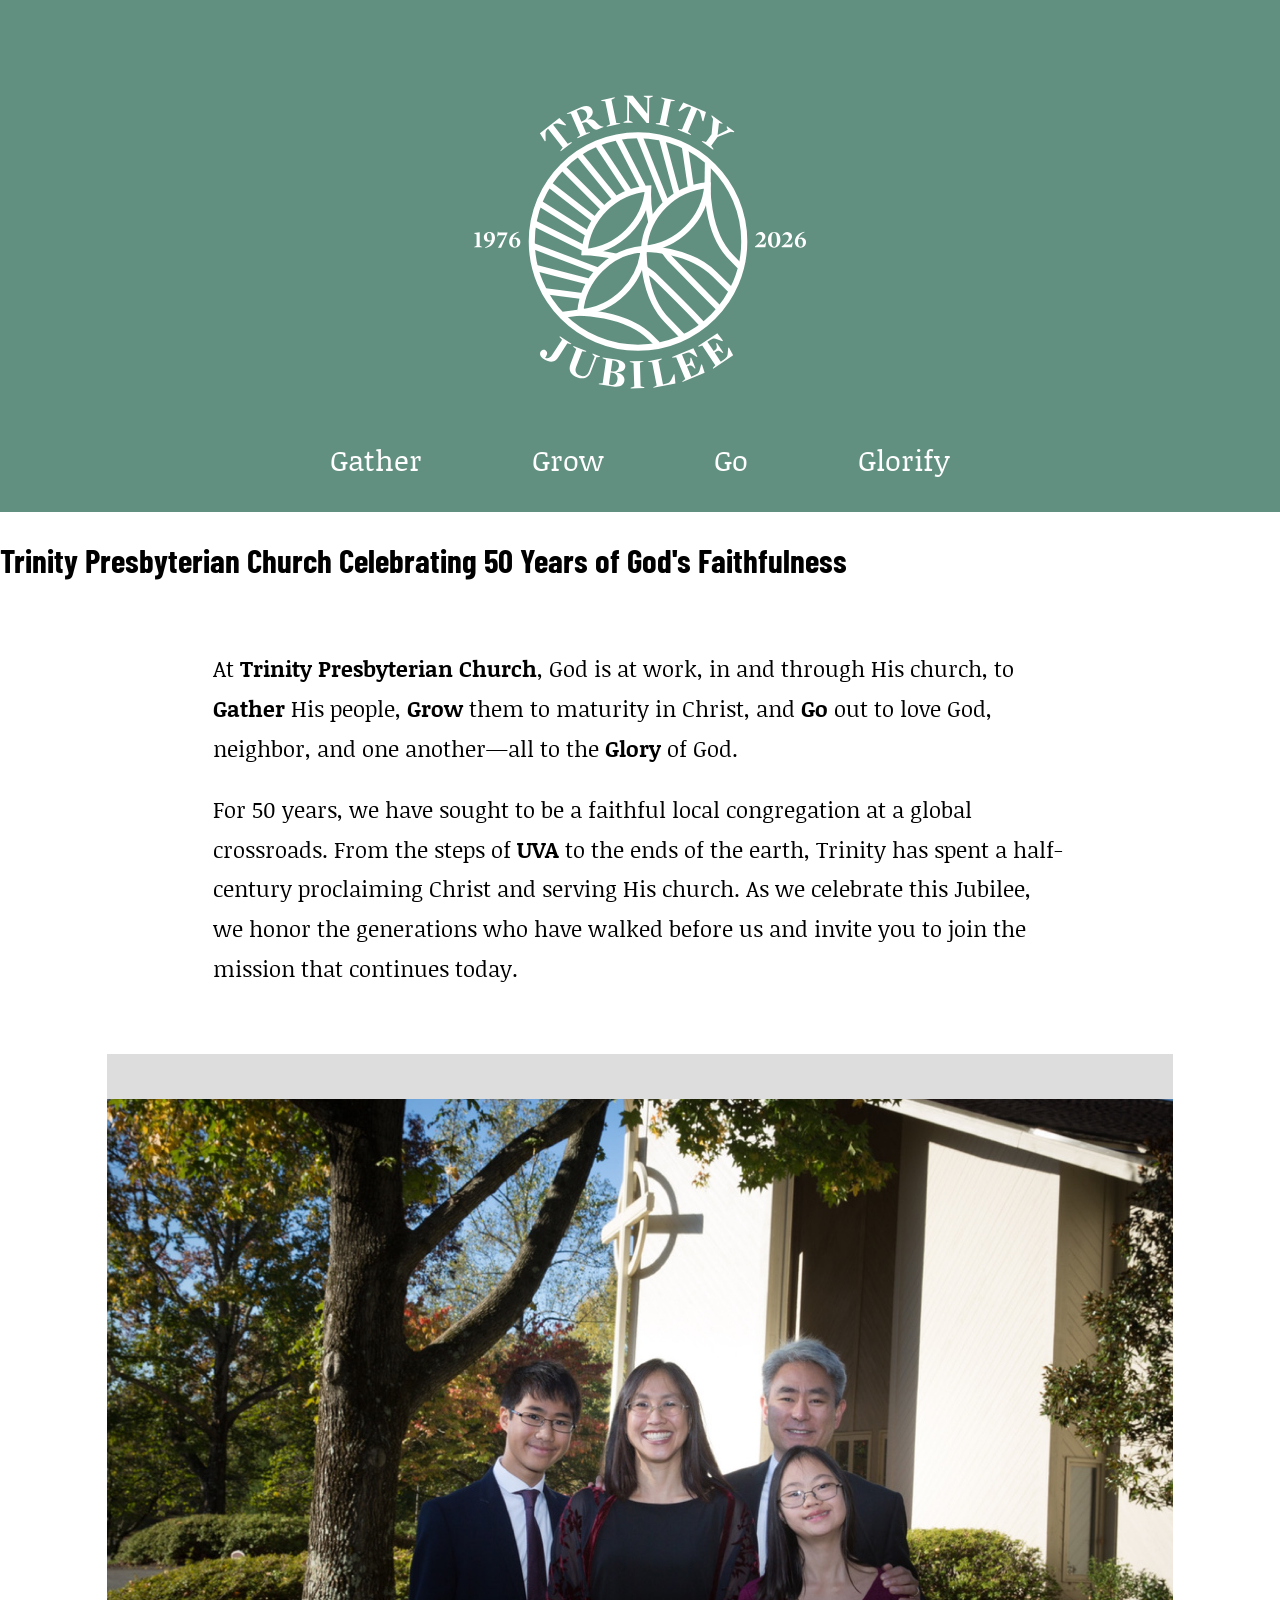
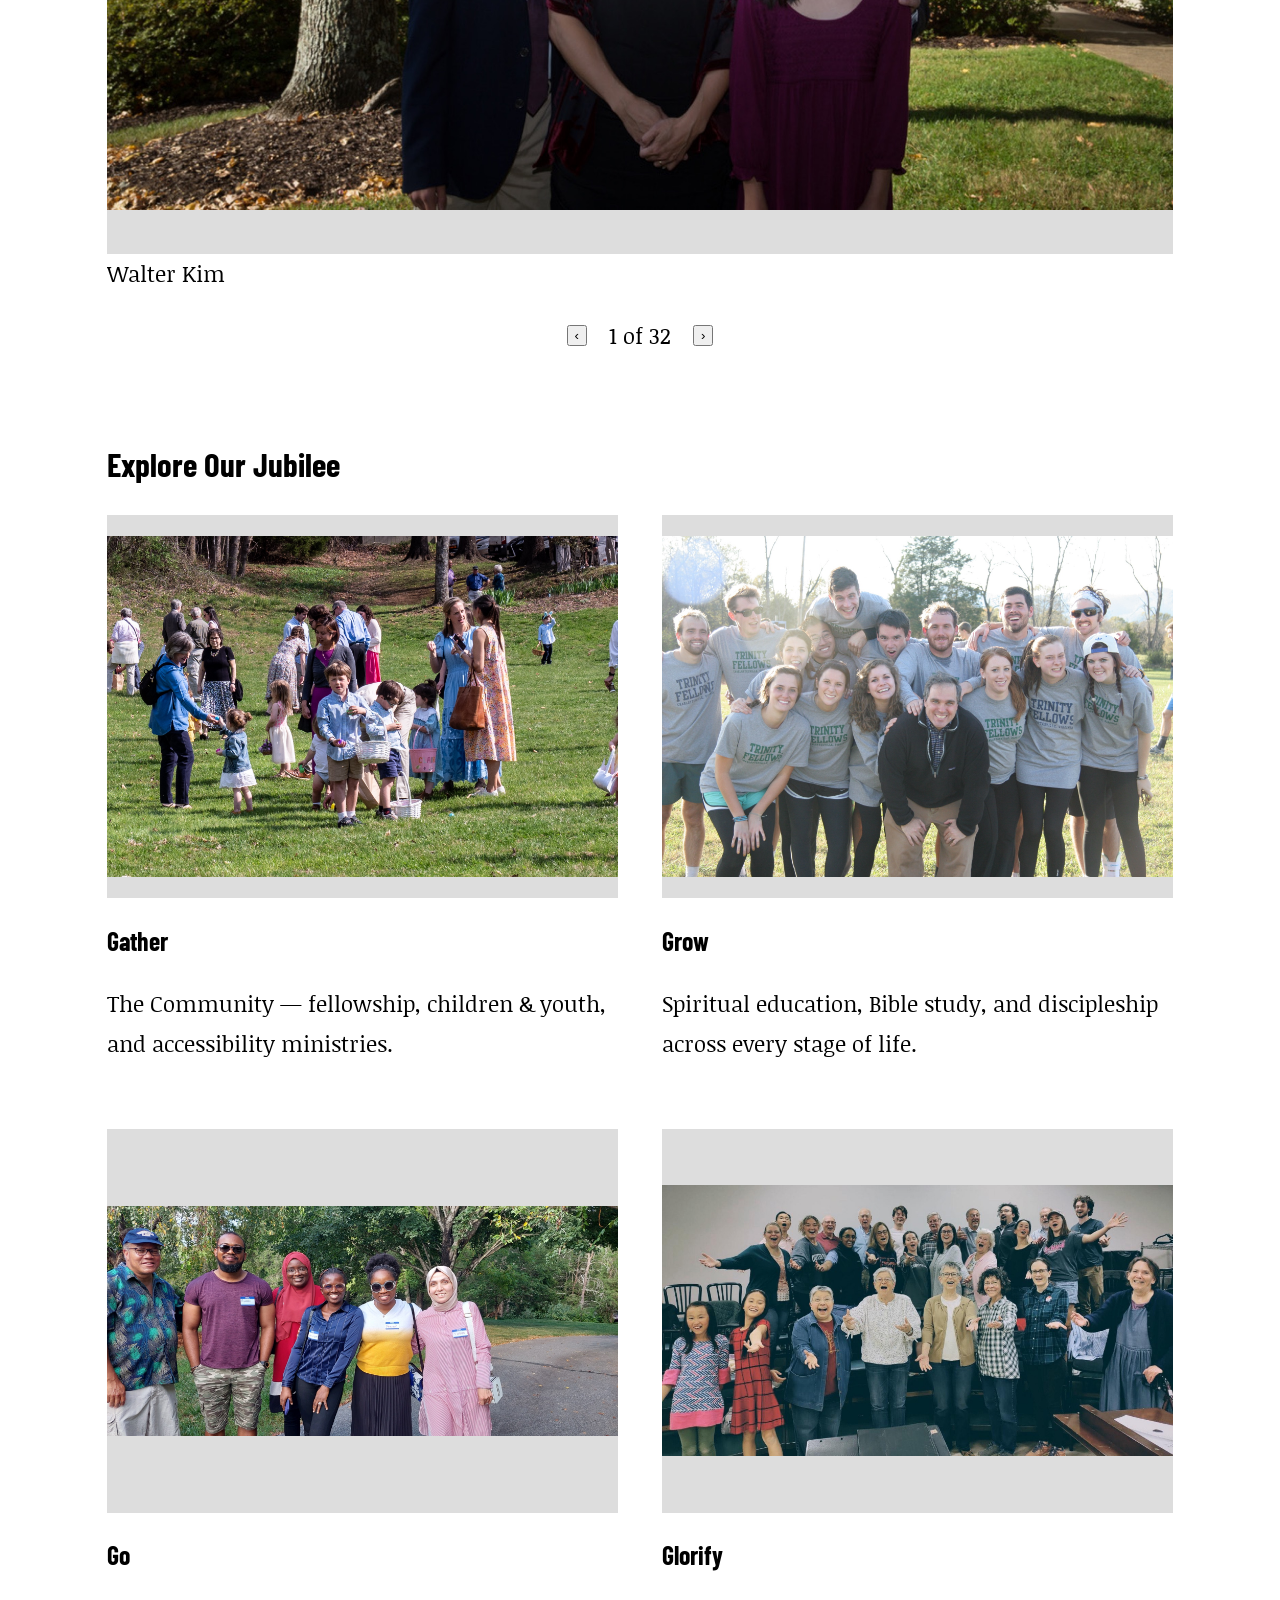
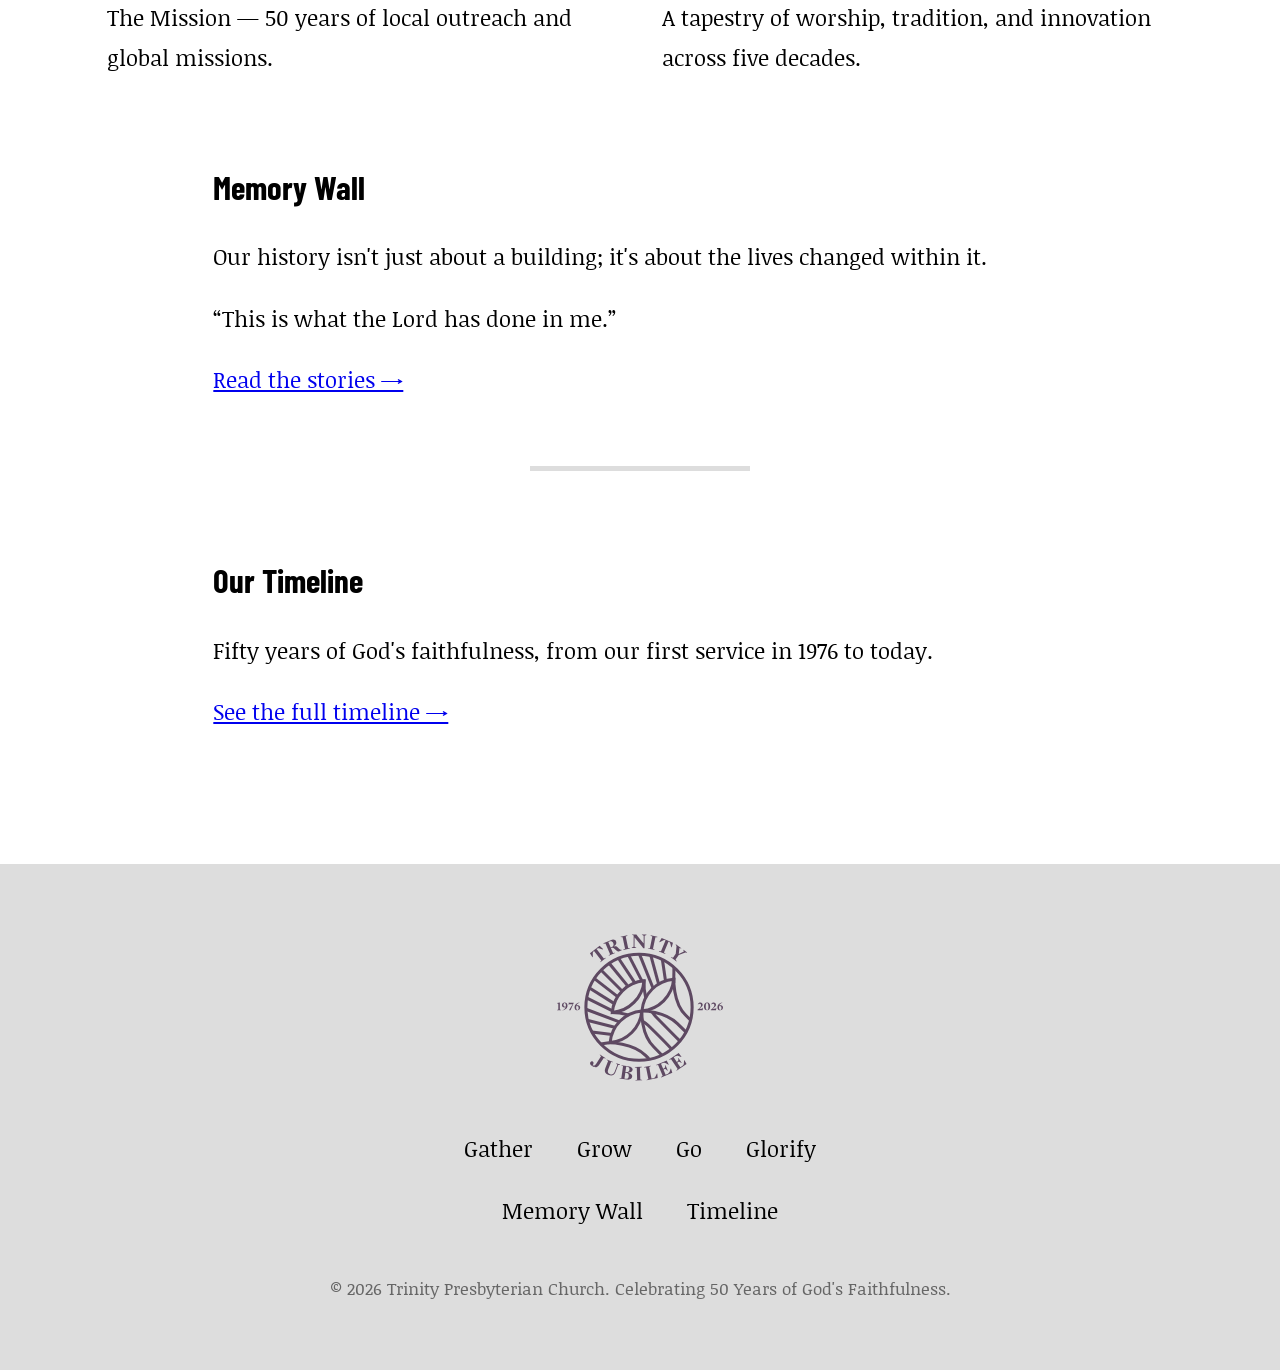
==== index.html @ a2387fac "First build and content" ====
<!doctype html>
<html lang="en">
  <head>
    <meta charset="UTF-8" />
    <meta name="viewport" content="width=device-width, initial-scale=1.0" />
    <title>
      Trinity Presbyterian Church — Celebrating 50 Years of God's Faithfulness
    </title>
    <meta
      name="description"
      content="Trinity Presbyterian Church is celebrating 50 years of God's faithfulness — a Jubilee retrospective on Gathering, Growing, Going, and Glorifying."
    />
    <link rel="preconnect" href="https://fonts.googleapis.com" />
    <link rel="preconnect" href="https://fonts.gstatic.com" crossorigin />
    <link
      href="https://fonts.googleapis.com/css2?family=Barlow+Condensed:wght@400;700&family=Noticia+Text:ital,wght@0,400;0,700;1,400;1,700&display=swap"
      rel="stylesheet"
    />
    <link rel="stylesheet" href="assets/css/styles.css" />
  </head>
  <body class="page-home">
    <header class="site-header">
      <a
        href="index.html"
        class="site-logo"
        aria-label="Trinity Presbyterian Church — Home"
      >
        <img
          class="site-logo-img"
          src="assets/images/logo/jubilee-lockup-white-on-sage.svg"
          alt="Trinity Presbyterian Church — Jubilee, 1976–2026"
        />
      </a>
    </header>

    <nav class="site-nav" aria-label="Primary">
      <ul id="primary-nav-list" class="nav-list">
        <li><a href="gather.html">Gather</a></li>
        <li><a href="grow.html">Grow</a></li>
        <li><a href="go.html">Go</a></li>
        <li><a href="glorify.html">Glorify</a></li>
      </ul>
    </nav>

    <main>
      <section class="hero">
        <h1>
          Trinity Presbyterian Church
          <span class="hero-subtitle"
            >Celebrating 50 Years of God's Faithfulness</span
          >
        </h1>
      </section>

      <section class="mission text-section" aria-labelledby="mission-heading">
        <h2 id="mission-heading" class="sr-only">Our Mission</h2>
        <p>
          At <strong>Trinity Presbyterian Church</strong>, God is at work, in
          and through His church, to <strong>Gather</strong> His people,
          <strong>Grow</strong> them to maturity in Christ, and
          <strong>Go</strong> out to love God, neighbor, and one
          another&mdash;all to the <strong>Glory</strong> of God.
        </p>
        <p>
          For 50 years, we have sought to be a faithful local congregation at a
          global crossroads. From the steps of <strong>UVA</strong> to the ends
          of the earth, Trinity has spent a half-century proclaiming Christ and
          serving His church. As we celebrate this Jubilee, we honor the
          generations who have walked before us and invite you to join the
          mission that continues today.
        </p>
      </section>

      <section class="photo-gallery" aria-labelledby="gallery-heading">
        <h2 id="gallery-heading" class="sr-only">Photo Gallery</h2>
        <ul>
          <li class="photo-gallery-item">
            <figure>
              <div class="photo-frame">
                <img
                  src="assets/images/home/gallery/walter-kim.jpg"
                  alt="Walter Kim"
                  loading="lazy"
                />
              </div>
              <figcaption>Walter Kim</figcaption>
            </figure>
          </li>
          <li class="photo-gallery-item">
            <figure>
              <div class="photo-frame">
                <img
                  src="assets/images/home/gallery/gallery-01.jpg"
                  alt="Trinity Presbyterian Church congregation"
                  loading="lazy"
                />
              </div>
              <figcaption>Trinity Presbyterian Church congregation</figcaption>
            </figure>
          </li>
          <li class="photo-gallery-item">
            <figure>
              <div class="photo-frame">
                <img
                  src="assets/images/home/gallery/gallery-02.jpg"
                  alt="Trinity Presbyterian Church congregation"
                  loading="lazy"
                />
              </div>
              <figcaption>Trinity Presbyterian Church congregation</figcaption>
            </figure>
          </li>
          <li class="photo-gallery-item">
            <figure>
              <div class="photo-frame">
                <img
                  src="assets/images/home/gallery/gallery-03.jpg"
                  alt="Trinity Presbyterian Church congregation"
                  loading="lazy"
                />
              </div>
              <figcaption>Trinity Presbyterian Church congregation</figcaption>
            </figure>
          </li>
          <li class="photo-gallery-item">
            <figure>
              <div class="photo-frame">
                <img
                  src="assets/images/home/gallery/gallery-04.jpg"
                  alt="Trinity Presbyterian Church congregation"
                  loading="lazy"
                />
              </div>
              <figcaption>Trinity Presbyterian Church congregation</figcaption>
            </figure>
          </li>
          <li class="photo-gallery-item">
            <figure>
              <div class="photo-frame">
                <img
                  src="assets/images/home/gallery/john-and-kathy-hall.jpg"
                  alt="John and Kathy Hall"
                  loading="lazy"
                />
              </div>
              <figcaption>John and Kathy Hall</figcaption>
            </figure>
          </li>
          <li class="photo-gallery-item">
            <figure>
              <div class="photo-frame">
                <img
                  src="assets/images/home/gallery/john-hall.jpg"
                  alt="John Hall"
                  loading="lazy"
                />
              </div>
              <figcaption>John Hall</figcaption>
            </figure>
          </li>
          <li class="photo-gallery-item">
            <figure>
              <div class="photo-frame">
                <img
                  src="assets/images/home/gallery/gallery-05.jpg"
                  alt="Trinity Presbyterian Church congregation"
                  loading="lazy"
                />
              </div>
              <figcaption>Trinity Presbyterian Church congregation</figcaption>
            </figure>
          </li>
          <li class="photo-gallery-item">
            <figure>
              <div class="photo-frame">
                <img
                  src="assets/images/home/gallery/gallery-06.jpg"
                  alt="Trinity Presbyterian Church congregation"
                  loading="lazy"
                />
              </div>
              <figcaption>Trinity Presbyterian Church congregation</figcaption>
            </figure>
          </li>
          <li class="photo-gallery-item">
            <figure>
              <div class="photo-frame">
                <img
                  src="assets/images/home/gallery/chris-and-christen.jpg"
                  alt="Chris and Christen Colquitt"
                  loading="lazy"
                />
              </div>
              <figcaption>Chris and Christen Colquitt</figcaption>
            </figure>
          </li>
          <li class="photo-gallery-item">
            <figure>
              <div class="photo-frame">
                <img
                  src="assets/images/home/gallery/gallery-07.jpg"
                  alt="Trinity Presbyterian Church congregation"
                  loading="lazy"
                />
              </div>
              <figcaption>Trinity Presbyterian Church congregation</figcaption>
            </figure>
          </li>
          <li class="photo-gallery-item">
            <figure>
              <div class="photo-frame">
                <img
                  src="assets/images/home/gallery/gallery-08.jpg"
                  alt="Trinity Presbyterian Church congregation"
                  loading="lazy"
                />
              </div>
              <figcaption>Trinity Presbyterian Church congregation</figcaption>
            </figure>
          </li>
          <li class="photo-gallery-item">
            <figure>
              <div class="photo-frame">
                <img
                  src="assets/images/home/gallery/easter-sunday-2014.jpg"
                  alt="Easter Sunday, 2014"
                  loading="lazy"
                />
              </div>
              <figcaption>Easter Sunday, 2014</figcaption>
            </figure>
          </li>
          <li class="photo-gallery-item">
            <figure>
              <div class="photo-frame">
                <img
                  src="assets/images/home/gallery/gallery-09.jpg"
                  alt="Trinity Presbyterian Church congregation"
                  loading="lazy"
                />
              </div>
              <figcaption>Trinity Presbyterian Church congregation</figcaption>
            </figure>
          </li>
          <li class="photo-gallery-item">
            <figure>
              <div class="photo-frame">
                <img
                  src="assets/images/home/gallery/gallery-10.jpg"
                  alt="Trinity Presbyterian Church congregation"
                  loading="lazy"
                />
              </div>
              <figcaption>Trinity Presbyterian Church congregation</figcaption>
            </figure>
          </li>
          <li class="photo-gallery-item">
            <figure>
              <div class="photo-frame">
                <img
                  src="assets/images/home/gallery/gallery-11.jpg"
                  alt="Trinity Presbyterian Church congregation"
                  loading="lazy"
                />
              </div>
              <figcaption>Trinity Presbyterian Church congregation</figcaption>
            </figure>
          </li>
          <li class="photo-gallery-item">
            <figure>
              <div class="photo-frame">
                <img
                  src="assets/images/home/gallery/gallery-12.jpg"
                  alt="Trinity Presbyterian Church congregation"
                  loading="lazy"
                />
              </div>
              <figcaption>Trinity Presbyterian Church congregation</figcaption>
            </figure>
          </li>
          <li class="photo-gallery-item">
            <figure>
              <div class="photo-frame">
                <img
                  src="assets/images/home/gallery/gallery-13.jpg"
                  alt="Trinity Presbyterian Church congregation"
                  loading="lazy"
                />
              </div>
              <figcaption>Trinity Presbyterian Church congregation</figcaption>
            </figure>
          </li>
          <li class="photo-gallery-item">
            <figure>
              <div class="photo-frame">
                <img
                  src="assets/images/home/gallery/gallery-14.jpg"
                  alt="Trinity Presbyterian Church congregation"
                  loading="lazy"
                />
              </div>
              <figcaption>Trinity Presbyterian Church congregation</figcaption>
            </figure>
          </li>
          <li class="photo-gallery-item">
            <figure>
              <div class="photo-frame">
                <img
                  src="assets/images/home/gallery/evening-worship-2024.jpg"
                  alt="Evening worship, January 2024"
                  loading="lazy"
                />
              </div>
              <figcaption>Evening worship, January 2024</figcaption>
            </figure>
          </li>
          <li class="photo-gallery-item">
            <figure>
              <div class="photo-frame">
                <img
                  src="assets/images/home/gallery/gallery-15.jpg"
                  alt="Trinity Presbyterian Church congregation"
                  loading="lazy"
                />
              </div>
              <figcaption>Trinity Presbyterian Church congregation</figcaption>
            </figure>
          </li>
          <li class="photo-gallery-item">
            <figure>
              <div class="photo-frame">
                <img
                  src="assets/images/home/gallery/gallery-16.jpg"
                  alt="Trinity Presbyterian Church congregation"
                  loading="lazy"
                />
              </div>
              <figcaption>Trinity Presbyterian Church congregation</figcaption>
            </figure>
          </li>
          <li class="photo-gallery-item">
            <figure>
              <div class="photo-frame">
                <img
                  src="assets/images/home/gallery/gallery-17.jpg"
                  alt="Trinity Presbyterian Church congregation"
                  loading="lazy"
                />
              </div>
              <figcaption>Trinity Presbyterian Church congregation</figcaption>
            </figure>
          </li>
          <li class="photo-gallery-item">
            <figure>
              <div class="photo-frame">
                <img
                  src="assets/images/home/gallery/gallery-18.jpg"
                  alt="Trinity Presbyterian Church congregation"
                  loading="lazy"
                />
              </div>
              <figcaption>Trinity Presbyterian Church congregation</figcaption>
            </figure>
          </li>
          <li class="photo-gallery-item">
            <figure>
              <div class="photo-frame">
                <img
                  src="assets/images/home/gallery/gallery-19.jpg"
                  alt="Trinity Presbyterian Church congregation"
                  loading="lazy"
                />
              </div>
              <figcaption>Trinity Presbyterian Church congregation</figcaption>
            </figure>
          </li>
          <li class="photo-gallery-item">
            <figure>
              <div class="photo-frame">
                <img
                  src="assets/images/home/gallery/archive-scan-09.jpg"
                  alt="An archival photo from Trinity's history"
                  loading="lazy"
                />
              </div>
              <figcaption>An archival photo from Trinity's history</figcaption>
            </figure>
          </li>
          <li class="photo-gallery-item">
            <figure>
              <div class="photo-frame">
                <img
                  src="assets/images/home/gallery/tpc-homecoming-06.jpg"
                  alt="TPC Homecoming"
                  loading="lazy"
                />
              </div>
              <figcaption>TPC Homecoming</figcaption>
            </figure>
          </li>
          <li class="photo-gallery-item">
            <figure>
              <div class="photo-frame">
                <img
                  src="assets/images/home/gallery/tpc-homecoming-05.jpg"
                  alt="TPC Homecoming"
                  loading="lazy"
                />
              </div>
              <figcaption>TPC Homecoming</figcaption>
            </figure>
          </li>
          <li class="photo-gallery-item">
            <figure>
              <div class="photo-frame">
                <img
                  src="assets/images/home/gallery/tpc-homecoming-02.jpg"
                  alt="TPC Homecoming"
                  loading="lazy"
                />
              </div>
              <figcaption>TPC Homecoming</figcaption>
            </figure>
          </li>
          <li class="photo-gallery-item">
            <figure>
              <div class="photo-frame">
                <img
                  src="assets/images/home/gallery/tpc-homecoming-03.jpg"
                  alt="TPC Homecoming"
                  loading="lazy"
                />
              </div>
              <figcaption>TPC Homecoming</figcaption>
            </figure>
          </li>
          <li class="photo-gallery-item">
            <figure>
              <div class="photo-frame">
                <img
                  src="assets/images/home/gallery/tpc-homecoming-01.jpg"
                  alt="TPC Homecoming"
                  loading="lazy"
                />
              </div>
              <figcaption>TPC Homecoming</figcaption>
            </figure>
          </li>
          <li class="photo-gallery-item">
            <figure>
              <div class="photo-frame">
                <img
                  src="assets/images/home/gallery/mission-conference-2025.jpg"
                  alt="Trinity Mission Conference, 2025"
                  loading="lazy"
                />
              </div>
              <figcaption>Trinity Mission Conference, 2025</figcaption>
            </figure>
          </li>
        </ul>
      </section>

      <nav class="card-grid" aria-labelledby="explore-heading">
        <h2 id="explore-heading">Explore Our Jubilee</h2>
        <ul class="card-row">
          <li class="card">
            <a href="gather.html">
              <div class="photo-frame">
                <img
                  src="assets/images/gather/gallery/easter-egg-hunt-2024-01.jpg"
                  alt=""
                  loading="lazy"
                />
              </div>
              <h3>Gather</h3>
              <p>
                The Community &mdash; fellowship, children &amp; youth, and
                accessibility ministries.
              </p>
            </a>
          </li>
          <li class="card">
            <a href="grow.html">
              <div class="photo-frame">
                <img
                  src="assets/images/grow/gallery/fellows-group.jpg"
                  alt=""
                  loading="lazy"
                />
              </div>
              <h3>Grow</h3>
              <p>
                Spiritual education, Bible study, and discipleship across every
                stage of life.
              </p>
            </a>
          </li>
          <li class="card">
            <a href="go.html">
              <div class="photo-frame">
                <img
                  src="assets/images/go/gallery/global-community-missions.jpg"
                  alt=""
                  loading="lazy"
                />
              </div>
              <h3>Go</h3>
              <p>
                The Mission &mdash; 50 years of local outreach and global
                missions.
              </p>
            </a>
          </li>
          <li class="card">
            <a href="glorify.html">
              <div class="photo-frame">
                <img
                  src="assets/images/glorify/gallery/trinity-choir-2024.jpg"
                  alt=""
                  loading="lazy"
                />
              </div>
              <h3>Glorify</h3>
              <p>
                A tapestry of worship, tradition, and innovation across five
                decades.
              </p>
            </a>
          </li>
        </ul>
      </nav>

      <section
        class="memory-wall-teaser text-section"
        aria-labelledby="memory-teaser-heading"
      >
        <h2 id="memory-teaser-heading">Memory Wall</h2>
        <p>
          Our history isn't just about a building; it's about the lives changed
          within it.
        </p>
        <p class="teaser-subtitle">
          &ldquo;This is what the Lord has done in me.&rdquo;
        </p>
        <p><a href="memory-wall.html">Read the stories &rarr;</a></p>
      </section>

      <section
        class="timeline-teaser text-section"
        aria-labelledby="timeline-teaser-heading"
      >
        <h2 id="timeline-teaser-heading">Our Timeline</h2>
        <p>
          Fifty years of God's faithfulness, from our first service in 1976 to
          today.
        </p>
        <p><a href="timeline.html">See the full timeline &rarr;</a></p>
      </section>
    </main>

    <footer class="site-footer">
      <a
        href="index.html"
        class="footer-logo"
        aria-label="Trinity Presbyterian Church — Home"
      >
        <img
          class="footer-logo-img"
          src="assets/images/logo/jubilee-lockup-plum-on-transparent.svg"
          alt="Trinity Presbyterian Church — Jubilee, 1976–2026"
        />
      </a>
      <nav class="footer-nav" aria-label="Footer">
        <ul>
          <li><a href="gather.html">Gather</a></li>
          <li><a href="grow.html">Grow</a></li>
          <li><a href="go.html">Go</a></li>
          <li><a href="glorify.html">Glorify</a></li>
        </ul>
        <ul>
          <li><a href="memory-wall.html">Memory Wall</a></li>
          <li><a href="timeline.html">Timeline</a></li>
        </ul>
      </nav>
      <p class="footer-meta">
        &copy; 2026 Trinity Presbyterian Church. Celebrating 50 Years of God's
        Faithfulness.
      </p>
    </footer>

    <script src="assets/js/main.js"></script>
  </body>
</html>
---- assets/css/styles.css ----
/* ==========================================================================
   Trinity Presbyterian Church — Jubilee Site
   This file is intentionally minimal (reset + structural hooks only).
   Design/CSS work happens from here — see class names used in the HTML:
     .site-header .site-nav .nav-list
     .hero .card-grid .card-row .card .photo-frame
     .photo-gallery .carousel-viewport .carousel-track .carousel-controls .photo-gallery-item
     .chapter .testimonial
     .timeline-list .timeline-item .timeline-photos
     .memory-card .memory-grid .memory-dialog
     .site-footer .footer-logo-img .footer-nav .footer-meta
   ========================================================================== */

:root {
  --color-sage: #619080;
  --color-dusty-rose: #c8a2a8;
  --color-cream: #f1ede1; /* was given as #flede1 — 'l' isn't a hex digit, read as #f1ede1 */
  --color-plum: #5e4962;
  --color-denim: #495d94;
  --color-mint: #9ac8b9;

  --font-heading: 'Barlow Condensed', sans-serif;
  --font-body: 'Noticia Text', serif;

  --color-gray-ll: #ddd;
  --color-muted: #666;
  --photo-aspect-ratio: 4 / 3;

  /* Fallback header colors for pages with no .page-* body class (Timeline,
     Memory Wall) — matches the original default (sage/white). */
  --header-bg: var(--color-sage);
  --header-fg: white;
  --page-tint: color-mix(in srgb, var(--color-sage) 12%, white);
}

/* Base styles */
*,
*::before,
*::after {
  box-sizing: border-box;
}

html {
  /* Ample editorial base — 18px on small screens up to 22px on wide ones.
     Every other rem value in the site scales off this. */
  font-size: clamp(1.125rem, 1rem + 0.5vw, 1.375rem);
  line-height: 1.8;
  -webkit-text-size-adjust: 100%;
}

body {
  font-family: var(--font-body);
  margin: 0;
}

h1,
h2,
h3,
h4,
h5,
h6 {
  font-family: var(--font-heading);
  font-weight: 700;
  line-height: 1.3333;
}

figure {
  margin: 0;
}

img {
  display: block;
  height: auto;
  max-width: 100%;
}

/* Typography */

/* Layout */

/* Header */
/* .site-header needs a dark/sage surface — the logo SVG is white ink and is invisible on white */
.site-header {
  align-items: center;
  background-color: var(--header-bg);
  color: var(--header-fg);
  display: flex;
  flex-direction: column;
  gap: 2rem;
  padding: 3rem 8.3333% 0;
  text-align: center;
}

.site-header a {
  color: inherit;
  text-decoration: none;
}

/* --header-bg/--header-fg are set per page below and inherited by both
   .site-header and .site-nav (a sibling, not a child — see the Navigation
   section for why). sage/plum/denim are dark enough for white text; dusty-
   rose and mint aren't (fails WCAG contrast against white), so Go and Grow
   pair with plum text and a plum-ink logo variant
   (jubilee-lockup-plum-on-transparent.svg) instead of the white one. cream
   was left out entirely since a 6th color didn't fit 5 pages. */
.page-home {
  --header-bg: var(--color-sage);
  --header-fg: white;
  --page-tint: color-mix(in srgb, var(--color-sage) 12%, white);
}

.page-gather {
  --header-bg: var(--color-denim);
  --header-fg: white;
  --page-tint: color-mix(in srgb, var(--color-denim) 12%, white);
}

.page-grow {
  --header-bg: var(--color-mint);
  --header-fg: var(--color-plum);
  --page-tint: color-mix(in srgb, var(--color-mint) 12%, white);
}

.page-go {
  --header-bg: var(--color-dusty-rose);
  --header-fg: var(--color-plum);
  --page-tint: color-mix(in srgb, var(--color-dusty-rose) 12%, white);
}

.page-glorify {
  --header-bg: var(--color-plum);
  --header-fg: white;
  --page-tint: color-mix(in srgb, var(--color-plum) 12%, white);
}

.site-logo-img {
  aspect-ratio: 1;
  display: block;
  height: auto;
  margin-inline: auto;
  max-width: 20rem;
  width: 80%;
}

/* Navigation */
/* Deliberately a sibling of .site-header, not nested inside it: position:
   sticky only stays stuck while its containing block still has room above
   the viewport bottom, and the old header (logo + nav together) was too
   short a box for that to hold for more than an instant. As a sibling with
   the whole page below it, the nav stays pinned to top:0 for the full
   scroll. --header-bg/--header-fg come from the body.page-* rules above. */
.site-nav {
  background-color: var(--header-bg);
  color: var(--header-fg);
  padding: 0 8.3333%;
  position: sticky;
  top: 0;
  z-index: 10;
}

.nav-list {
  display: flex;
  font-size: 1rem;
  justify-content: space-between;
  line-height: 1.333;
  list-style: none;
  margin: 0 auto;
  max-width: 22em;
  padding: 0;
}

@media (min-width: 48rem) {
  .nav-list {
    font-size: 1.333rem;
    gap: 3rem;
    justify-content: center;
    max-width: none;
  }
}

.nav-list a {
  border-bottom: 0.5rem solid transparent;
  color: inherit;
  display: block;
  padding: 0.5rem 0.5rem 1rem;
  text-decoration: none;
}

@media (min-width: 48rem) {
  .nav-list a {
    padding: 1rem 1rem 1rem;
  }
}

.nav-list a[aria-current='page'] {
  border-bottom-color: currentColor;
  font-weight: bold;
}

/* Components */

/* Carousel — functional minimum only; visual design is yours.
   main.js injects .carousel-viewport (clips) around the gallery <ul>
   (.carousel-track), and .carousel-controls (prev/next/count) after it.
   Slides sit side by side in a flex row; a single translateX on the track
   positions the active one and follows the pointer live while dragging. */
.carousel-viewport {
  overflow: hidden;
}

.carousel-track {
  cursor: pointer;
  display: flex;
  list-style: none;
  margin: 0;
  padding: 0;
  touch-action: pan-y; /* let vertical page scroll through; horizontal drag drives the swipe */
  transition: transform 0.25s ease;
}

.carousel-track.is-dragging {
  transition: none;
}

.carousel-track > * {
  flex: 0 0 100%;
  max-width: 100%;
}

/* Every gallery/card photo sits in a fixed-aspect box, letterboxed in gray
   when its own proportions don't match — swap --photo-aspect-ratio to
   change it sitewide. This is a reusable component (galleries and the
   homepage's .card-row both use it), not scoped to .photo-gallery — in a
   gallery it wraps just the <img> inside <figure>, so the <figcaption>
   stays normal flow below it instead of being squeezed into the same flex
   box as the image. */
.photo-frame {
  align-items: center;
  aspect-ratio: var(--photo-aspect-ratio);
  background-color: var(--color-gray-ll);
  display: flex;
  justify-content: center;
  overflow: hidden;
}

.photo-frame img {
  height: 100%;
  object-fit: contain;
  -webkit-user-drag: none; /* stop the browser's native image drag from hijacking our pointer drag */
  user-select: none;
  width: 100%;
}

.carousel-controls {
  align-items: center;
  display: flex;
  gap: 1rem;
  justify-content: center;
}

/* .timeline-scroller / .timeline-sticky: normal vertical page scroll drives
   the horizontal scroll of .timeline-list below — main.js gives the
   scroller extra height (viewport height + however far the strip needs to
   travel) and maps scroll progress through that height onto scrollLeft.
   --nav-height is measured by main.js so this clears the sticky site-nav
   instead of sliding underneath it; skipped under prefers-reduced-motion,
   where the timeline is just a normal (manually) scrollable strip.
   max-height keeps this from ever exceeding the viewport itself — without
   it, an entry with enough stacked photos to run taller than the screen
   forces the page to keep scrolling vertically to reveal the rest of it
   even while "stuck," which fights with the horizontal scroll-jacking and
   reads as a diagonal scroll. No vertical scrolling inside here even if
   something still overflows (see .timeline-photos below, which wraps into
   extra columns instead of running tall) — overflow stays hidden rather
   than auto so an unexpectedly tall entry clips instead of scrolling. */
.timeline-sticky {
  max-height: calc(100vh - var(--nav-height, 4.5rem));
  overflow: hidden;
  position: sticky;
  top: var(--nav-height, 4.5rem);
}

/* Timeline — a horizontally-scrolling strip. The line across the top is a
   border on the flex container itself (spans the full scrollable width in
   one continuous stroke); each item's cross-hatch is a short vertical tick
   hanging from that line via ::before, positioned under its date. */
.timeline-list {
  border-top: 2px solid var(--color-sage);
  display: flex;
  gap: 0;
  list-style: none;
  margin: 2rem 0 0;
  overflow-x: auto;
  padding: 0 0 2rem;
  scrollbar-width: none; /* Firefox */
  -ms-overflow-style: none; /* legacy Edge */
}

.timeline-list::-webkit-scrollbar {
  display: none; /* Chrome/Safari */
}

.timeline-item {
  flex: 0 0 16rem;
  padding: 1.5rem 1.5rem 0;
  position: relative;
}

.timeline-item::before {
  background-color: var(--color-sage);
  content: '';
  height: 1rem;
  left: 1.5rem;
  position: absolute;
  top: 0;
  width: 2px;
}

.timeline-item time {
  color: var(--color-sage);
  display: block;
  font-family: var(--font-heading);
  font-size: 1.75rem;
  font-weight: 700;
  line-height: 1;
  margin-block-end: 0.5rem;
}

.timeline-item p {
  font-size: 0.875rem;
  margin: 0;
}

/* Every entry (even a single photo — main.js still wires up the click for
   it) gets the same fixed footprint regardless of count — piled on top of
   each other with a slight fan of rotation via nth-child, front photo
   squared up on top — instead of stacking vertically and risking
   overflowing .timeline-sticky's height. Click/tap opens the full set in
   .timeline-dialog, the same click-to-popover pattern as the Memory Wall. */
.timeline-photos {
  cursor: pointer;
  height: 8rem;
  margin-block-start: 1rem;
  position: relative;
  width: 8rem;
}

.timeline-photos img {
  border: 0.25rem solid white;
  box-shadow: 0 0.125rem 0.5rem rgb(0 0 0 / 25%);
  height: 100%;
  left: 0;
  object-fit: cover;
  position: absolute;
  top: 0;
  width: 100%;
}

.timeline-photos img:nth-child(1) {
  transform: rotate(-8deg);
  z-index: 1;
}

.timeline-photos img:nth-child(2) {
  transform: rotate(6deg);
  z-index: 2;
}

.timeline-photos img:nth-child(3) {
  transform: rotate(-5deg);
  z-index: 3;
}

.timeline-photos img:nth-child(4) {
  transform: rotate(7deg);
  z-index: 4;
}

.timeline-photos img:nth-child(5) {
  transform: rotate(-4deg);
  z-index: 5;
}

.timeline-photos img:last-child {
  transform: rotate(0deg);
  z-index: 6;
}

.timeline-dialog {
  border: 0;
  max-width: 30rem;
  padding: 2rem;
}

.timeline-dialog::backdrop {
  background: rgb(0 0 0 / 50%);
}

.timeline-dialog-close {
  background: none;
  border: 0;
  cursor: pointer;
  float: right;
  font-size: 1.5rem;
  line-height: 1;
}

.timeline-dialog-images {
  display: flex;
  flex-direction: column;
  gap: 1rem;
  max-height: 80vh;
  overflow-y: auto;
}

.timeline-dialog-images img {
  width: 100%;
}

/* Memory Wall */
.memory-grid {
  display: grid;
  gap: 2rem;
  grid-template-columns: repeat(auto-fill, minmax(18rem, 1fr));
  list-style: none;
  margin: 0;
  padding: 0;
}

/* Same "real photo" treatment as the Timeline stacks — white border, drop
   shadow, a slight per-item tilt via nth-child — but laid out as a loose
   row here rather than an overlapping pile, since a memory card's photos
   don't have the Timeline's fixed-footprint/overflow problem to solve. */
.memory-photos {
  display: flex;
  flex-wrap: wrap;
  gap: 1rem;
  margin-block-end: 1rem;
}

.memory-photos .photo-frame {
  border: 0.25rem solid white;
  box-shadow: 0 0.125rem 0.5rem rgb(0 0 0 / 25%);
  width: 6rem;
}

.memory-photos .photo-frame:nth-child(1) {
  transform: rotate(-6deg);
}

.memory-photos .photo-frame:nth-child(2) {
  transform: rotate(4deg);
}

.memory-photos .photo-frame:nth-child(3) {
  transform: rotate(-3deg);
}

.memory-photos .photo-frame:nth-child(4) {
  transform: rotate(5deg);
}

.memory-photos .photo-frame:nth-child(5) {
  transform: rotate(-4deg);
}

/* Clips long memories to 6 lines in the grid; .memory-card-clickable (added
   by main.js only to cards that actually have a blockquote — photo-only
   submissions have nothing to expand) opens the full text in a dialog. */
.memory-card blockquote {
  -webkit-box-orient: vertical;
  display: -webkit-box;
  -webkit-line-clamp: 6;
  line-clamp: 6;
  margin: 0;
  overflow: hidden;
}

.memory-card-clickable {
  cursor: pointer;
}

.memory-dialog {
  border: 0;
  max-width: 40rem;
  padding: 2rem;
}

.memory-dialog::backdrop {
  background: rgb(0 0 0 / 50%);
}

.memory-dialog-close {
  background: none;
  border: 0;
  cursor: pointer;
  float: right;
  font-size: 1.5rem;
  line-height: 1;
}

.memory-dialog-body blockquote {
  margin: 0;
}

/* Explore Our Jubilee cards — Gather/Grow/Go/Glorify. Flex-basis of ~50% is
   what caps this at two per row (not just "however many fit at
   --card-min-width", which was landing on three) — it drops to one column
   once --card-min-width can't fit two side by side. (Memory Wall and
   Timeline moved out of this grid into their own teaser sections below it.) */
.card-grid {
  --card-min-width: 14rem;
}

.card-row {
  display: flex;
  flex-wrap: wrap;
  gap: 2rem;
  list-style: none;
  margin: 0;
  padding: 0;
}

.card-row + .card-row {
  margin-block-start: 2rem;
}

.card {
  flex: 1 1 calc(50% - 1rem); /* 1rem = half the row's 2rem gap */
  min-width: var(--card-min-width);
}

.card a {
  color: inherit;
  display: block;
  text-decoration: none;
}

.card .photo-frame {
  margin-block-end: 1rem;
}

/* Footer */
/* Light gray is constant across every page, so the logo here always uses
   the plum-ink variant (a white logo would vanish against it). */
.site-footer {
  background-color: var(--color-gray-ll);
  padding: 3rem 8.3333%;
  text-align: center;
}

.footer-logo {
  display: block;
}

.footer-logo-img {
  display: block;
  height: auto;
  margin: 0 auto 2rem;
  width: 8rem;
}

.footer-nav {
  display: flex;
  flex-direction: column;
  gap: 1rem;
}

.footer-nav ul {
  display: flex;
  flex-wrap: wrap;
  gap: 0.5rem 2rem;
  justify-content: center;
  list-style: none;
  margin: 0;
  padding: 0;
}

.footer-nav a {
  color: inherit;
  text-decoration: none;
}

.footer-meta {
  color: var(--color-muted);
  font-size: 0.75rem;
  margin: 2rem 0 0;
}

/* Page-specific styles */

main {
  padding-block-end: 3rem;
}

.page-intro,
.photo-gallery,
.card-grid,
.memory-grid,
.text-section {
  margin-block: 3rem;
  padding: 0 8.333%;
}

.page-intro {
  background-color: var(--page-tint);
  margin-block: 0;
  padding-block: 3rem;
}

.text-section {
  padding-inline: 16.666%;
}

.text-section + .text-section {
  padding-block-start: 3rem;
  position: relative;
}

.text-section + .text-section::before {
  border-block-start: 0.25rem solid var(--color-gray-ll);
  content: '';
  margin-inline-start: -5rem;
  position: absolute;
  top: 0;
  left: 50%;
  width: 10rem;
}

/* Media queries */

/* Utility */
.sr-only {
  border: 0;
  clip: rect(0, 0, 0, 0);
  height: 1px;
  margin: -1px;
  overflow: hidden;
  padding: 0;
  position: absolute;
  white-space: nowrap;
  width: 1px;
}
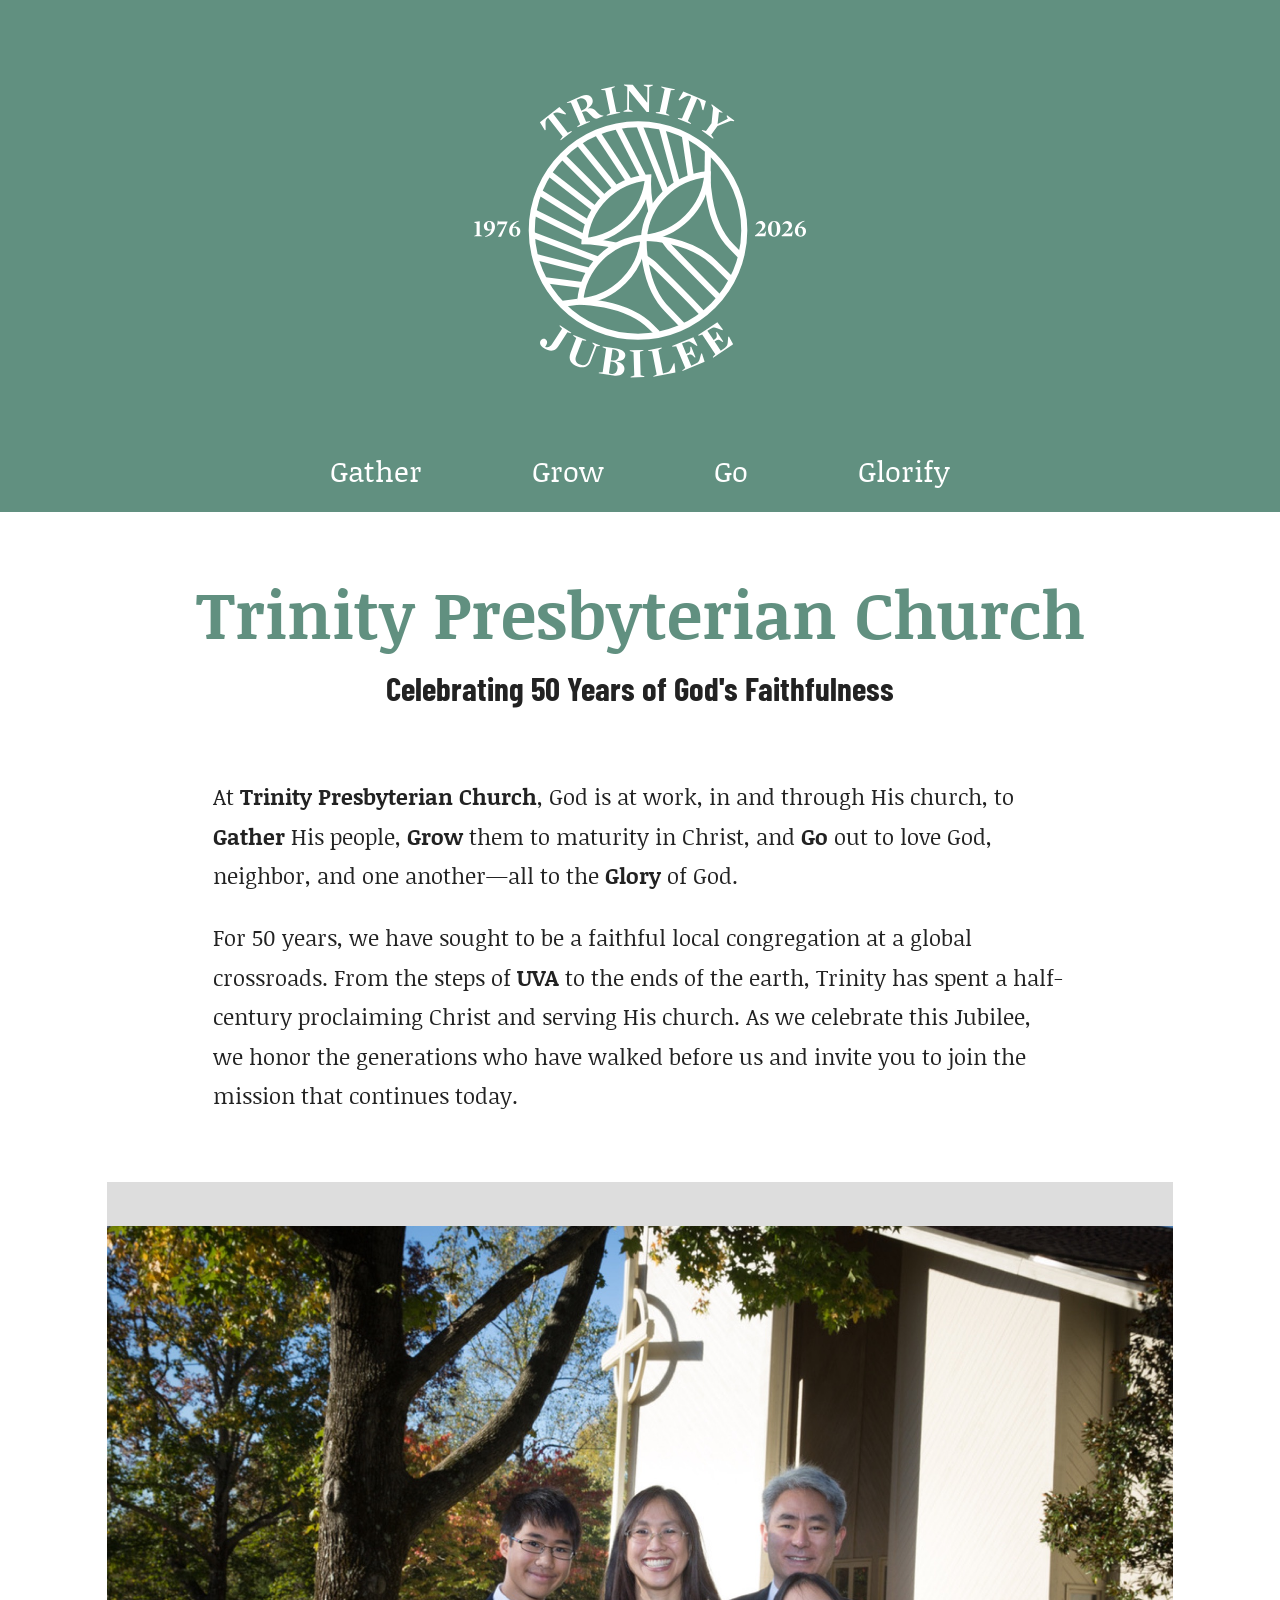
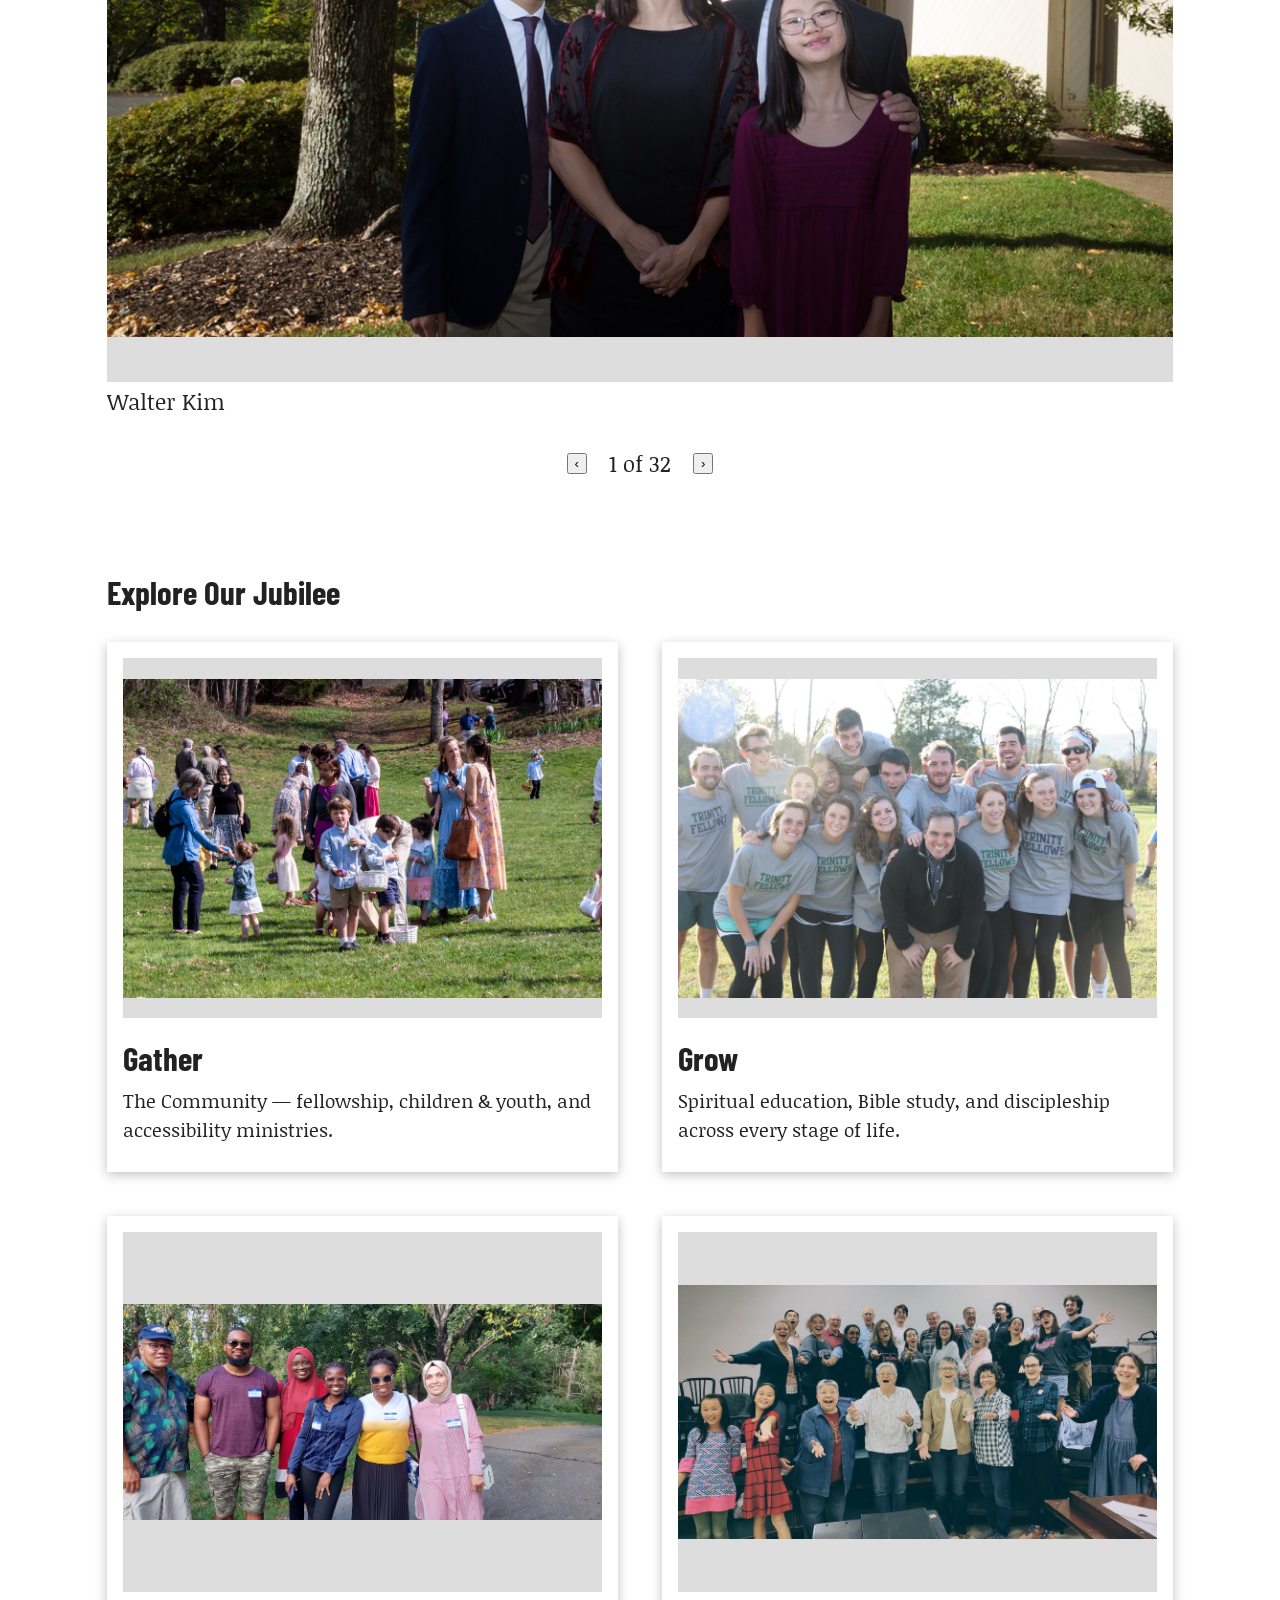
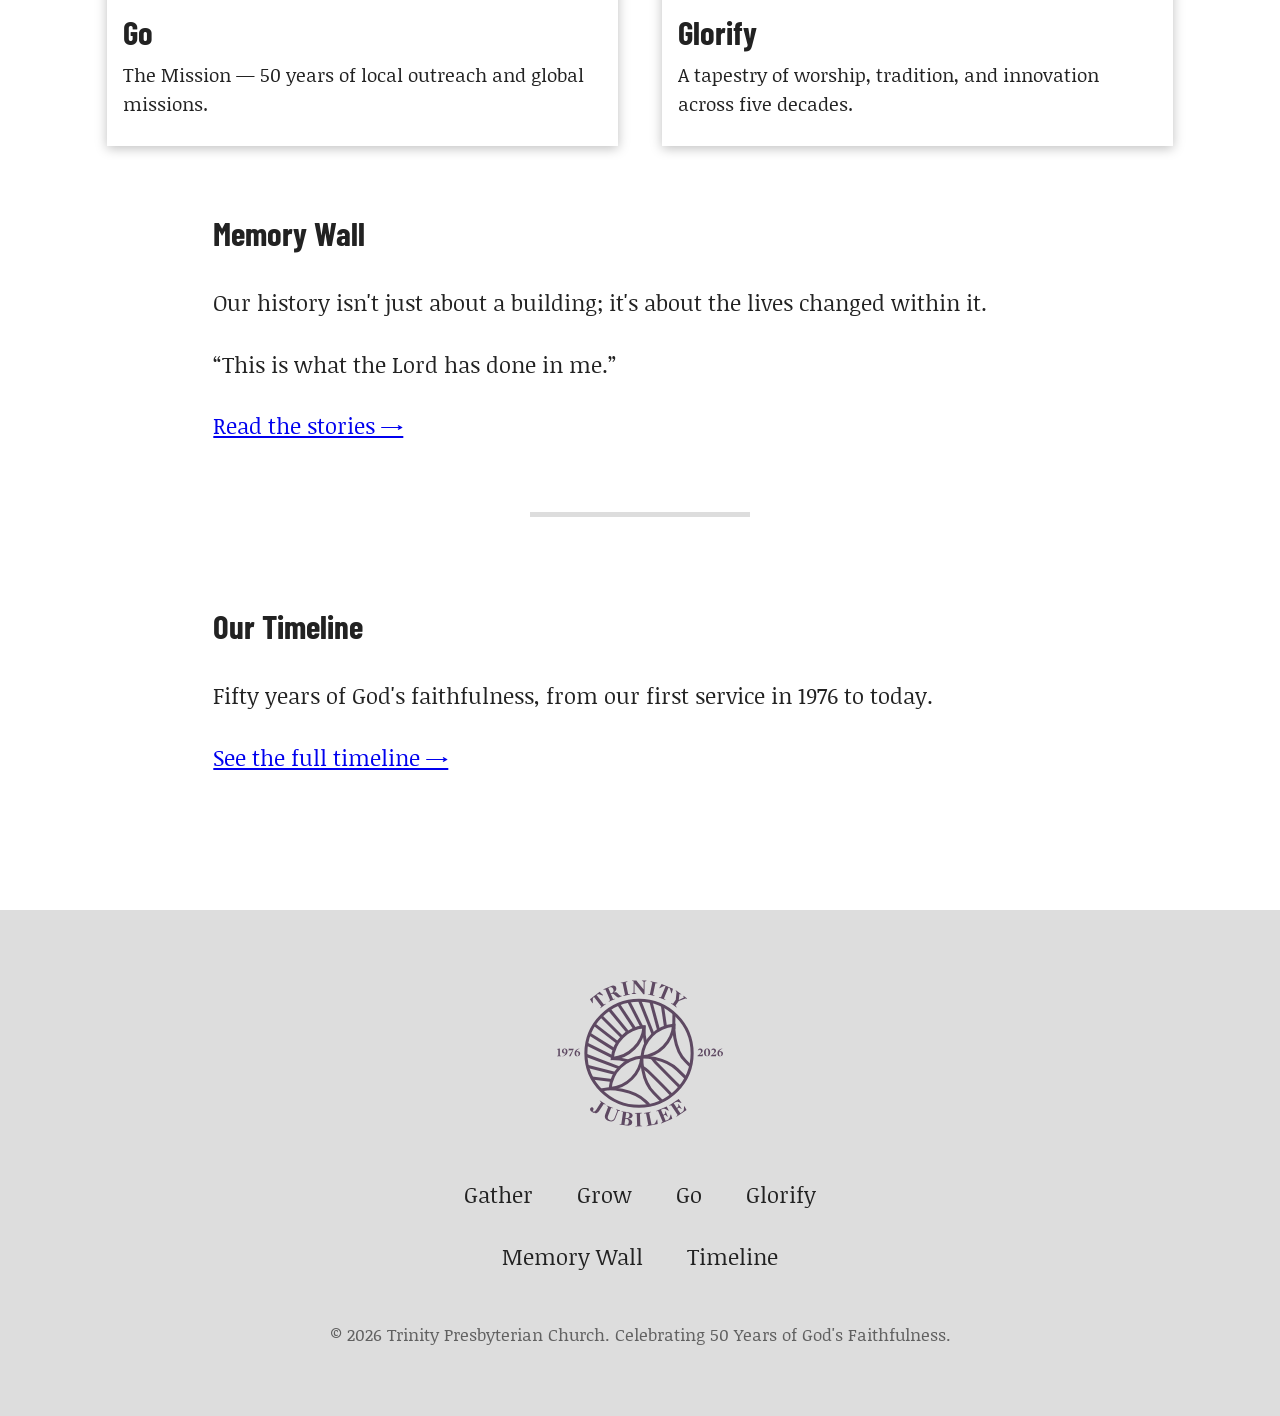
==== commit fdcfa330: "Adds OG, improves a few theme holes" ====
--- a/index.html
+++ b/index.html
@@ -10,6 +10,19 @@
       name="description"
       content="Trinity Presbyterian Church is celebrating 50 years of God's faithfulness — a Jubilee retrospective on Gathering, Growing, Going, and Glorifying."
     />
+    <meta property="og:type" content="website" />
+    <meta property="og:site_name" content="Trinity Presbyterian Church" />
+    <meta property="og:url" content="https://trinity-cville-jubilee.github.io/" />
+    <meta property="og:title" content="Trinity Presbyterian Church — Celebrating 50 Years of God's Faithfulness" />
+    <meta property="og:description" content="Trinity Presbyterian Church is celebrating 50 years of God's faithfulness — a Jubilee retrospective on Gathering, Growing, Going, and Glorifying." />
+    <meta property="og:image" content="https://trinity-cville-jubilee.github.io/assets/images/og/og-image.jpg" />
+    <meta property="og:image:width" content="1200" />
+    <meta property="og:image:height" content="630" />
+    <meta property="og:image:alt" content="Trinity Presbyterian Church Jubilee, 1976–2026" />
+    <meta name="twitter:card" content="summary_large_image" />
+    <meta name="twitter:title" content="Trinity Presbyterian Church — Celebrating 50 Years of God's Faithfulness" />
+    <meta name="twitter:description" content="Trinity Presbyterian Church is celebrating 50 years of God's faithfulness — a Jubilee retrospective on Gathering, Growing, Going, and Glorifying." />
+    <meta name="twitter:image" content="https://trinity-cville-jubilee.github.io/assets/images/og/og-image.jpg" />
     <link rel="preconnect" href="https://fonts.googleapis.com" />
     <link rel="preconnect" href="https://fonts.gstatic.com" crossorigin />
     <link
@@ -45,7 +58,7 @@
     <main>
       <section class="hero">
         <h1>
-          Trinity Presbyterian Church
+          <span class="hero-title">Trinity Presbyterian Church</span>
           <span class="hero-subtitle"
             >Celebrating 50 Years of God's Faithfulness</span
           >
--- a/assets/css/styles.css
+++ b/assets/css/styles.css
@@ -22,8 +22,9 @@
   --font-heading: 'Barlow Condensed', sans-serif;
   --font-body: 'Noticia Text', serif;
 
+  --color-gray-dd: #222;
   --color-gray-ll: #ddd;
-  --color-muted: #666;
+  --color-gray: #616161;
   --photo-aspect-ratio: 4 / 3;
 
   /* Fallback header colors for pages with no .page-* body class (Timeline,
@@ -43,6 +44,7 @@
 html {
   /* Ample editorial base — 18px on small screens up to 22px on wide ones.
      Every other rem value in the site scales off this. */
+  color: var(--color-gray-dd);
   font-size: clamp(1.125rem, 1rem + 0.5vw, 1.375rem);
   line-height: 1.8;
   -webkit-text-size-adjust: 100%;
@@ -87,7 +89,7 @@
   display: flex;
   flex-direction: column;
   gap: 2rem;
-  padding: 3rem 8.3333% 0;
+  padding: 2.5rem 8.3333% 1rem;
   text-align: center;
 }
 
@@ -179,16 +181,17 @@
 }
 
 .nav-list a {
-  border-bottom: 0.5rem solid transparent;
+  border-bottom: 0.25rem solid transparent;
   color: inherit;
   display: block;
-  padding: 0.5rem 0.5rem 1rem;
+  padding: 0.5rem 0.5rem 0.25rem;
   text-decoration: none;
 }
 
 @media (min-width: 48rem) {
   .nav-list a {
-    padding: 1rem 1rem 1rem;
+    border-bottom-width: 0.5rem;
+    padding: 1rem 1rem 0.5rem;
   }
 }
 
@@ -198,6 +201,40 @@
 }
 
 /* Components */
+
+/* Hero */
+.hero {
+  text-wrap: balance;
+}
+
+.hero-title,
+.hero-subtitle {
+  display: block;
+  margin: 0;
+  text-align: center;
+}
+
+.hero-title {
+  --color-sage: #619080;
+  --color-dusty-rose: #c8a2a8;
+  --color-cream: #f1ede1; /* was given as #flede1 — 'l' isn't a hex digit, read as #f1ede1 */
+  --color-plum: #5e4962;
+  --color-denim: #495d94;
+  --color-mint: #9ac8b9;
+
+  color: var(--color-sage);
+  font-family: var(--font-body);
+  font-size: 2.5rem;
+  line-height: 1.1;
+  margin-block-end: 0.25em;
+}
+
+@media (min-width: 48rem) {
+  .hero-title {
+    font-size: 3rem;
+  }
+}
+
 
 /* Carousel — functional minimum only; visual design is yours.
    main.js injects .carousel-viewport (clips) around the gallery <ul>
@@ -441,27 +478,27 @@
 .memory-photos .photo-frame {
   border: 0.25rem solid white;
   box-shadow: 0 0.125rem 0.5rem rgb(0 0 0 / 25%);
-  width: 6rem;
+  flex: 1 1 8rem;
 }
 
 .memory-photos .photo-frame:nth-child(1) {
-  transform: rotate(-6deg);
+  transform: rotate(-3deg);
 }
 
 .memory-photos .photo-frame:nth-child(2) {
-  transform: rotate(4deg);
+  transform: rotate(2deg);
 }
 
 .memory-photos .photo-frame:nth-child(3) {
-  transform: rotate(-3deg);
+  transform: rotate(-2deg);
 }
 
 .memory-photos .photo-frame:nth-child(4) {
-  transform: rotate(5deg);
+  transform: rotate(3deg);
 }
 
 .memory-photos .photo-frame:nth-child(5) {
-  transform: rotate(-4deg);
+  transform: rotate(-2deg);
 }
 
 /* Clips long memories to 6 lines in the grid; .memory-card-clickable (added
@@ -530,14 +567,35 @@
   min-width: var(--card-min-width);
 }
 
+/* Same "real photo" card treatment as the Memory Wall and Timeline photos
+   — white border, drop shadow — but around the whole card (image, heading,
+   and description together) rather than just the image, and with no
+   rotation (unlike those two) since a tilted heading/paragraph reads as
+   sloppy rather than photo-like. */
 .card a {
+  background-color: white;
+  border: 0.25rem solid white;
+  box-shadow: 0 0.125rem 0.5rem rgb(0 0 0 / 25%);
   color: inherit;
   display: block;
+  padding: 0.5rem 0.5rem 1rem;
   text-decoration: none;
 }
 
 .card .photo-frame {
   margin-block-end: 1rem;
+}
+
+.card h3 {
+  font-size: 1.5rem;
+  line-height: 1.1;
+  margin-block: 0 0.5rem;
+}
+
+.card p {
+  font-size: 0.875rem;
+  line-height: 1.5;
+  margin: 0;
 }
 
 /* Footer */
@@ -582,7 +640,7 @@
 }
 
 .footer-meta {
-  color: var(--color-muted);
+  color: var(--color-gray);
   font-size: 0.75rem;
   margin: 2rem 0 0;
 }
@@ -594,6 +652,7 @@
 }
 
 .page-intro,
+.hero,
 .photo-gallery,
 .card-grid,
 .memory-grid,
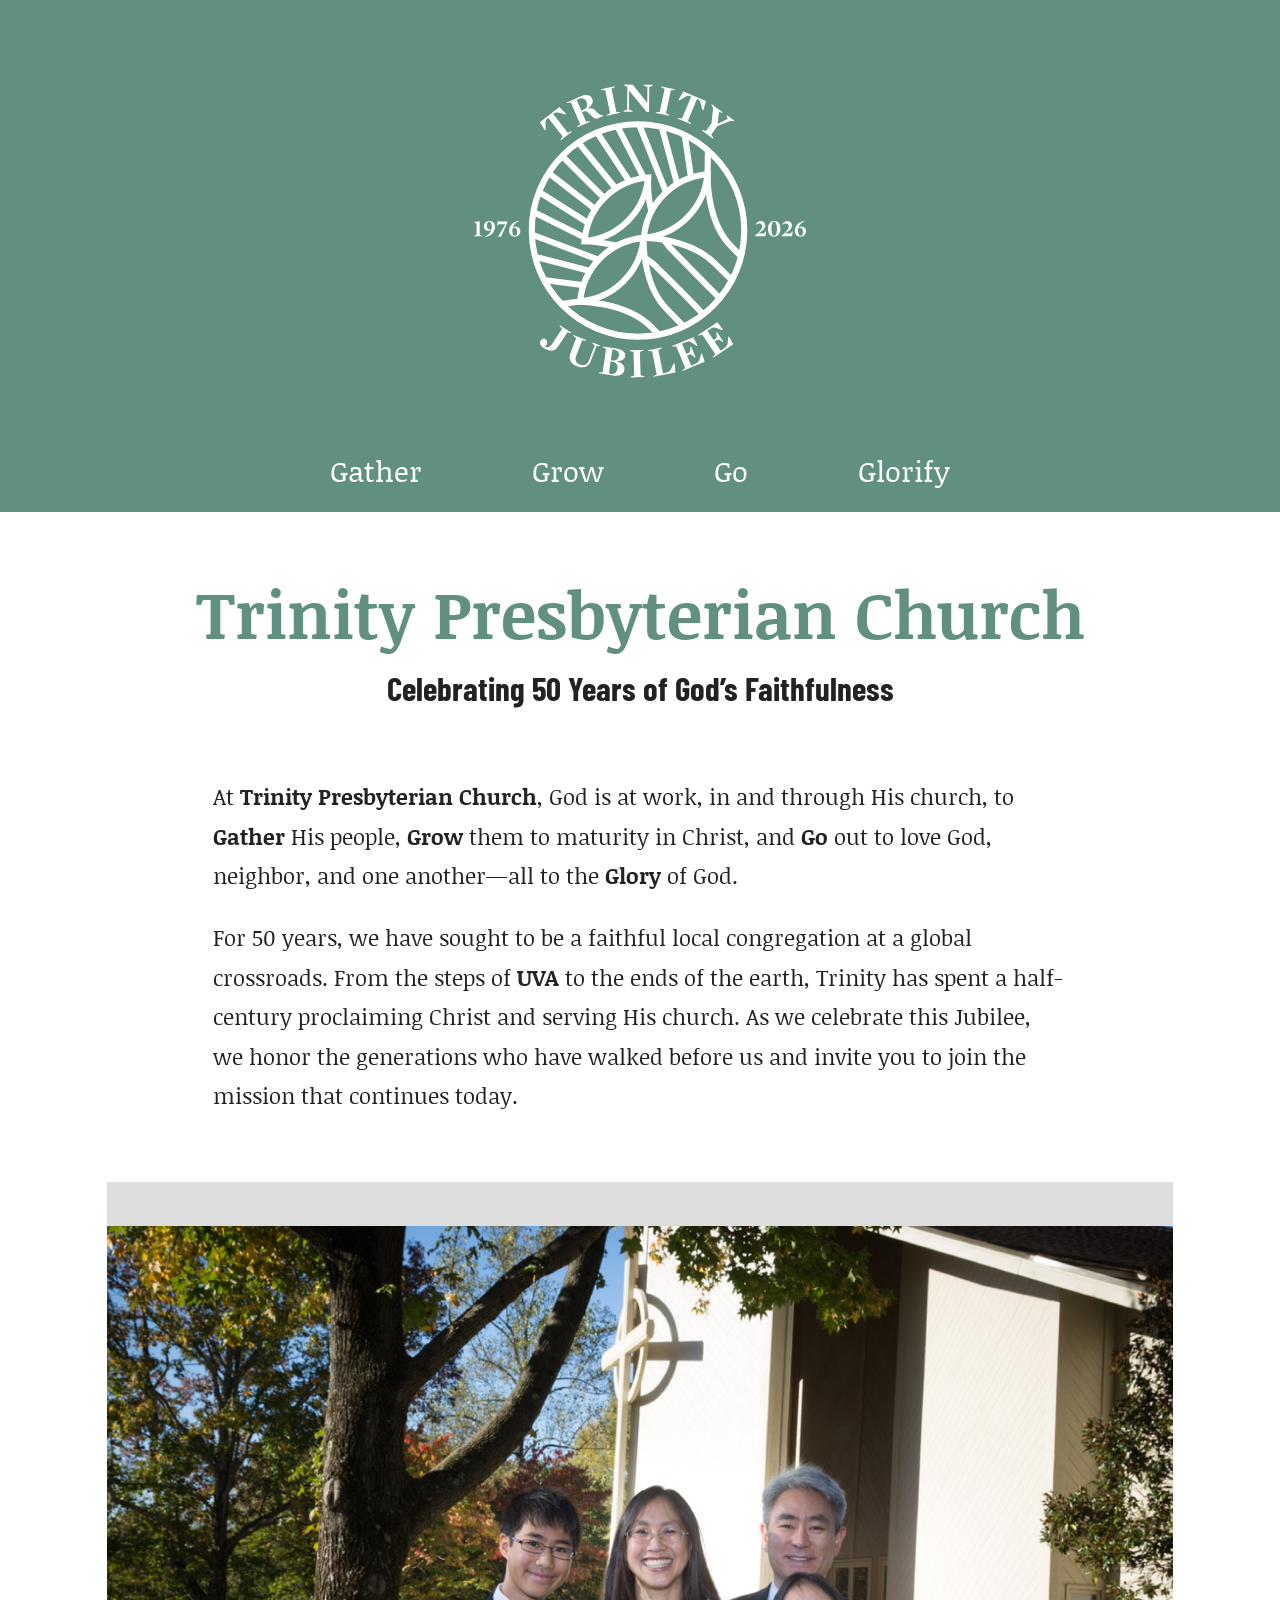
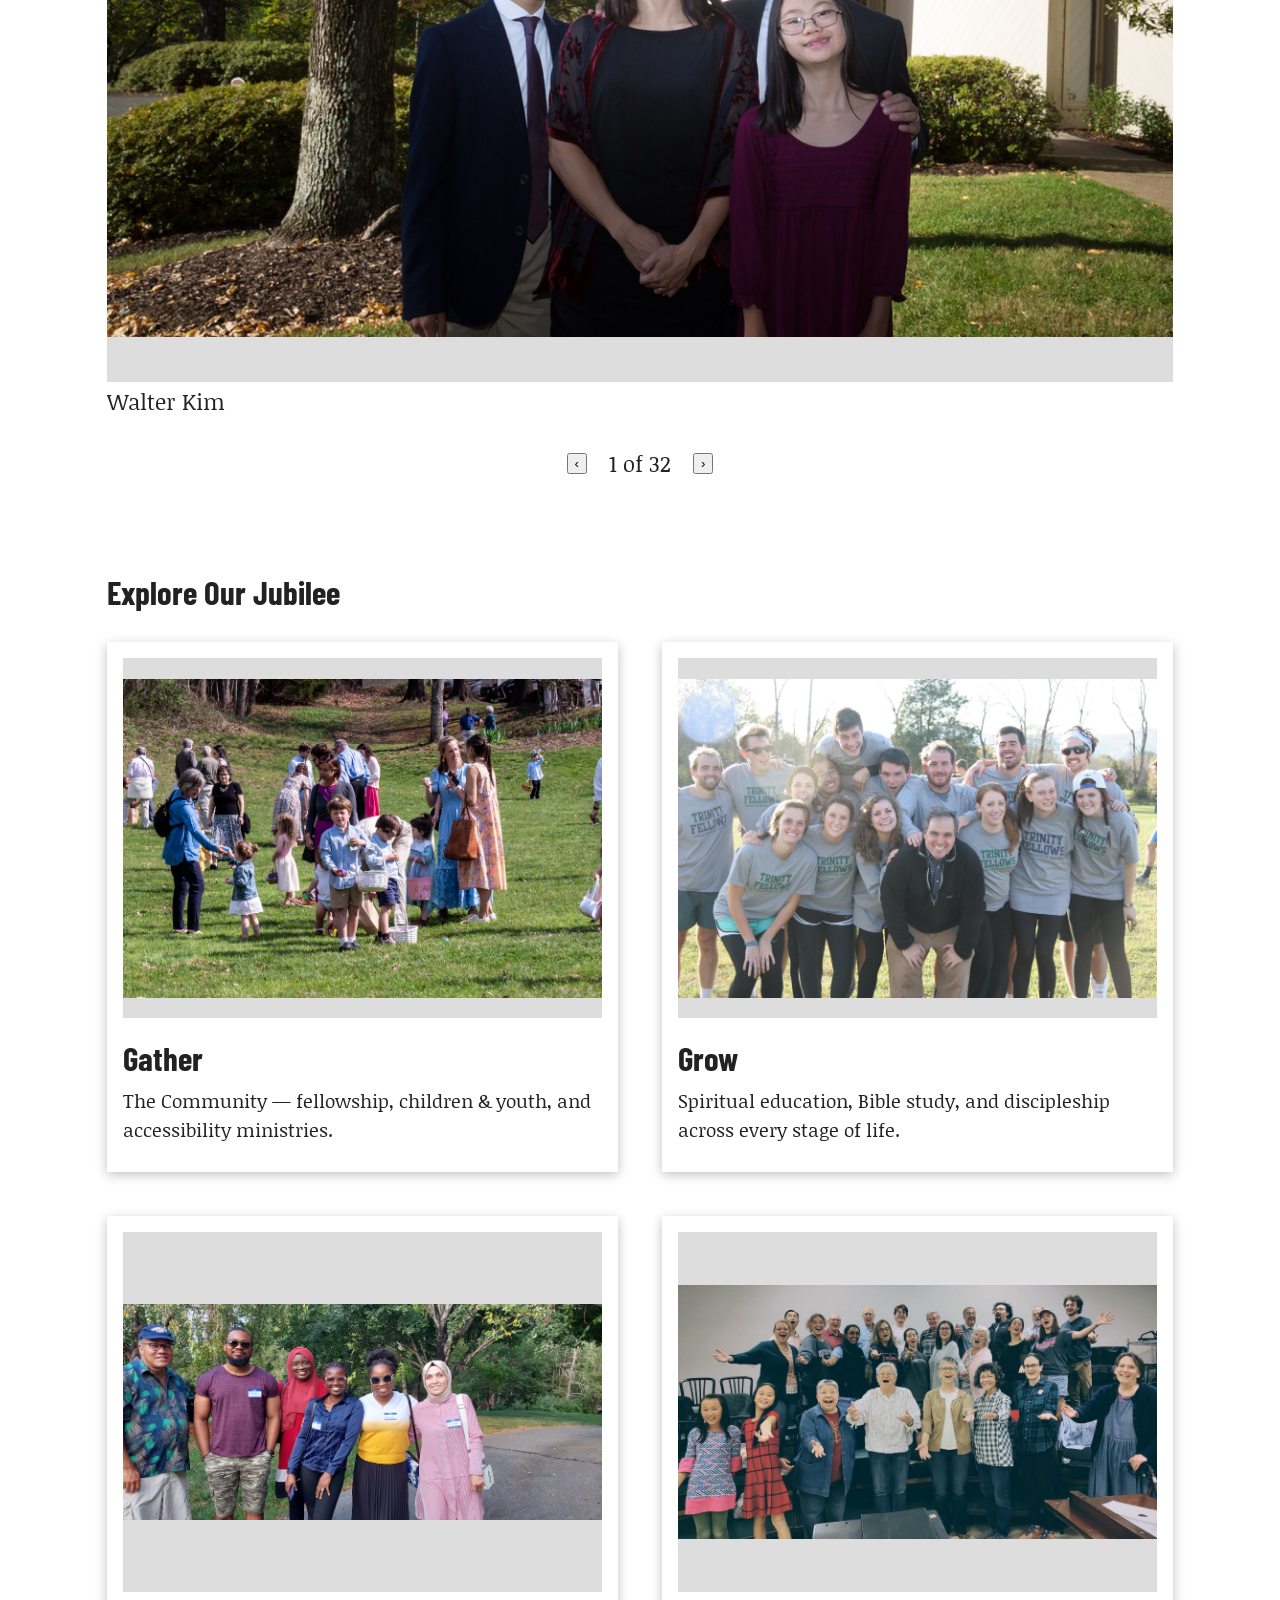
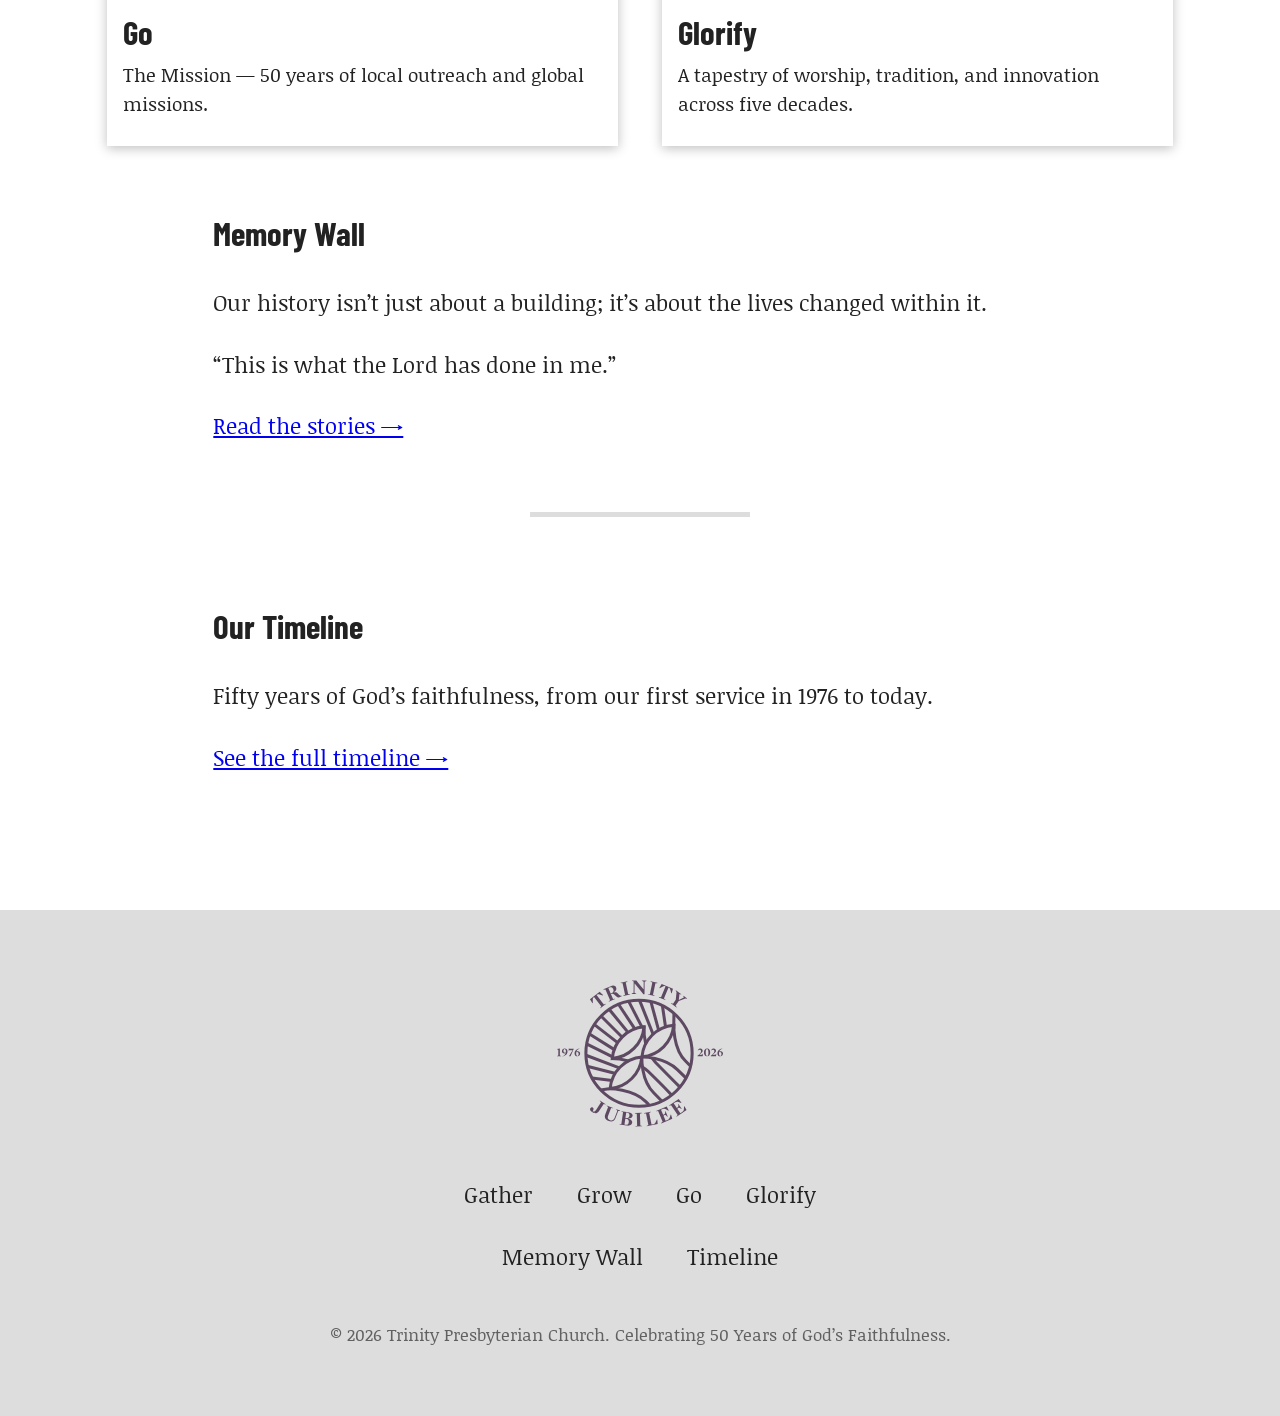
==== commit 81d3bc9d: "Update quotes to curly" ====
--- a/index.html
+++ b/index.html
@@ -4,24 +4,24 @@
     <meta charset="UTF-8" />
     <meta name="viewport" content="width=device-width, initial-scale=1.0" />
     <title>
-      Trinity Presbyterian Church — Celebrating 50 Years of God's Faithfulness
+      Trinity Presbyterian Church — Celebrating 50 Years of God’s Faithfulness
     </title>
     <meta
       name="description"
-      content="Trinity Presbyterian Church is celebrating 50 years of God's faithfulness — a Jubilee retrospective on Gathering, Growing, Going, and Glorifying."
+      content="Trinity Presbyterian Church is celebrating 50 years of God’s faithfulness — a Jubilee retrospective on Gathering, Growing, Going, and Glorifying."
     />
     <meta property="og:type" content="website" />
     <meta property="og:site_name" content="Trinity Presbyterian Church" />
     <meta property="og:url" content="https://trinity-cville-jubilee.github.io/" />
-    <meta property="og:title" content="Trinity Presbyterian Church — Celebrating 50 Years of God's Faithfulness" />
-    <meta property="og:description" content="Trinity Presbyterian Church is celebrating 50 years of God's faithfulness — a Jubilee retrospective on Gathering, Growing, Going, and Glorifying." />
+    <meta property="og:title" content="Trinity Presbyterian Church — Celebrating 50 Years of God’s Faithfulness" />
+    <meta property="og:description" content="Trinity Presbyterian Church is celebrating 50 years of God’s faithfulness — a Jubilee retrospective on Gathering, Growing, Going, and Glorifying." />
     <meta property="og:image" content="https://trinity-cville-jubilee.github.io/assets/images/og/og-image.jpg" />
     <meta property="og:image:width" content="1200" />
     <meta property="og:image:height" content="630" />
     <meta property="og:image:alt" content="Trinity Presbyterian Church Jubilee, 1976–2026" />
     <meta name="twitter:card" content="summary_large_image" />
-    <meta name="twitter:title" content="Trinity Presbyterian Church — Celebrating 50 Years of God's Faithfulness" />
-    <meta name="twitter:description" content="Trinity Presbyterian Church is celebrating 50 years of God's faithfulness — a Jubilee retrospective on Gathering, Growing, Going, and Glorifying." />
+    <meta name="twitter:title" content="Trinity Presbyterian Church — Celebrating 50 Years of God’s Faithfulness" />
+    <meta name="twitter:description" content="Trinity Presbyterian Church is celebrating 50 years of God’s faithfulness — a Jubilee retrospective on Gathering, Growing, Going, and Glorifying." />
     <meta name="twitter:image" content="https://trinity-cville-jubilee.github.io/assets/images/og/og-image.jpg" />
     <link rel="preconnect" href="https://fonts.googleapis.com" />
     <link rel="preconnect" href="https://fonts.gstatic.com" crossorigin />
@@ -60,7 +60,7 @@
         <h1>
           <span class="hero-title">Trinity Presbyterian Church</span>
           <span class="hero-subtitle"
-            >Celebrating 50 Years of God's Faithfulness</span
+            >Celebrating 50 Years of God’s Faithfulness</span
           >
         </h1>
       </section>
@@ -392,11 +392,11 @@
               <div class="photo-frame">
                 <img
                   src="assets/images/home/gallery/archive-scan-09.jpg"
-                  alt="An archival photo from Trinity's history"
-                  loading="lazy"
-                />
-              </div>
-              <figcaption>An archival photo from Trinity's history</figcaption>
+                  alt="An archival photo from Trinity’s history"
+                  loading="lazy"
+                />
+              </div>
+              <figcaption>An archival photo from Trinity’s history</figcaption>
             </figure>
           </li>
           <li class="photo-gallery-item">
@@ -550,7 +550,7 @@
       >
         <h2 id="memory-teaser-heading">Memory Wall</h2>
         <p>
-          Our history isn't just about a building; it's about the lives changed
+          Our history isn’t just about a building; it’s about the lives changed
           within it.
         </p>
         <p class="teaser-subtitle">
@@ -565,7 +565,7 @@
       >
         <h2 id="timeline-teaser-heading">Our Timeline</h2>
         <p>
-          Fifty years of God's faithfulness, from our first service in 1976 to
+          Fifty years of God’s faithfulness, from our first service in 1976 to
           today.
         </p>
         <p><a href="timeline.html">See the full timeline &rarr;</a></p>
@@ -597,7 +597,7 @@
         </ul>
       </nav>
       <p class="footer-meta">
-        &copy; 2026 Trinity Presbyterian Church. Celebrating 50 Years of God's
+        &copy; 2026 Trinity Presbyterian Church. Celebrating 50 Years of God’s
         Faithfulness.
       </p>
     </footer>
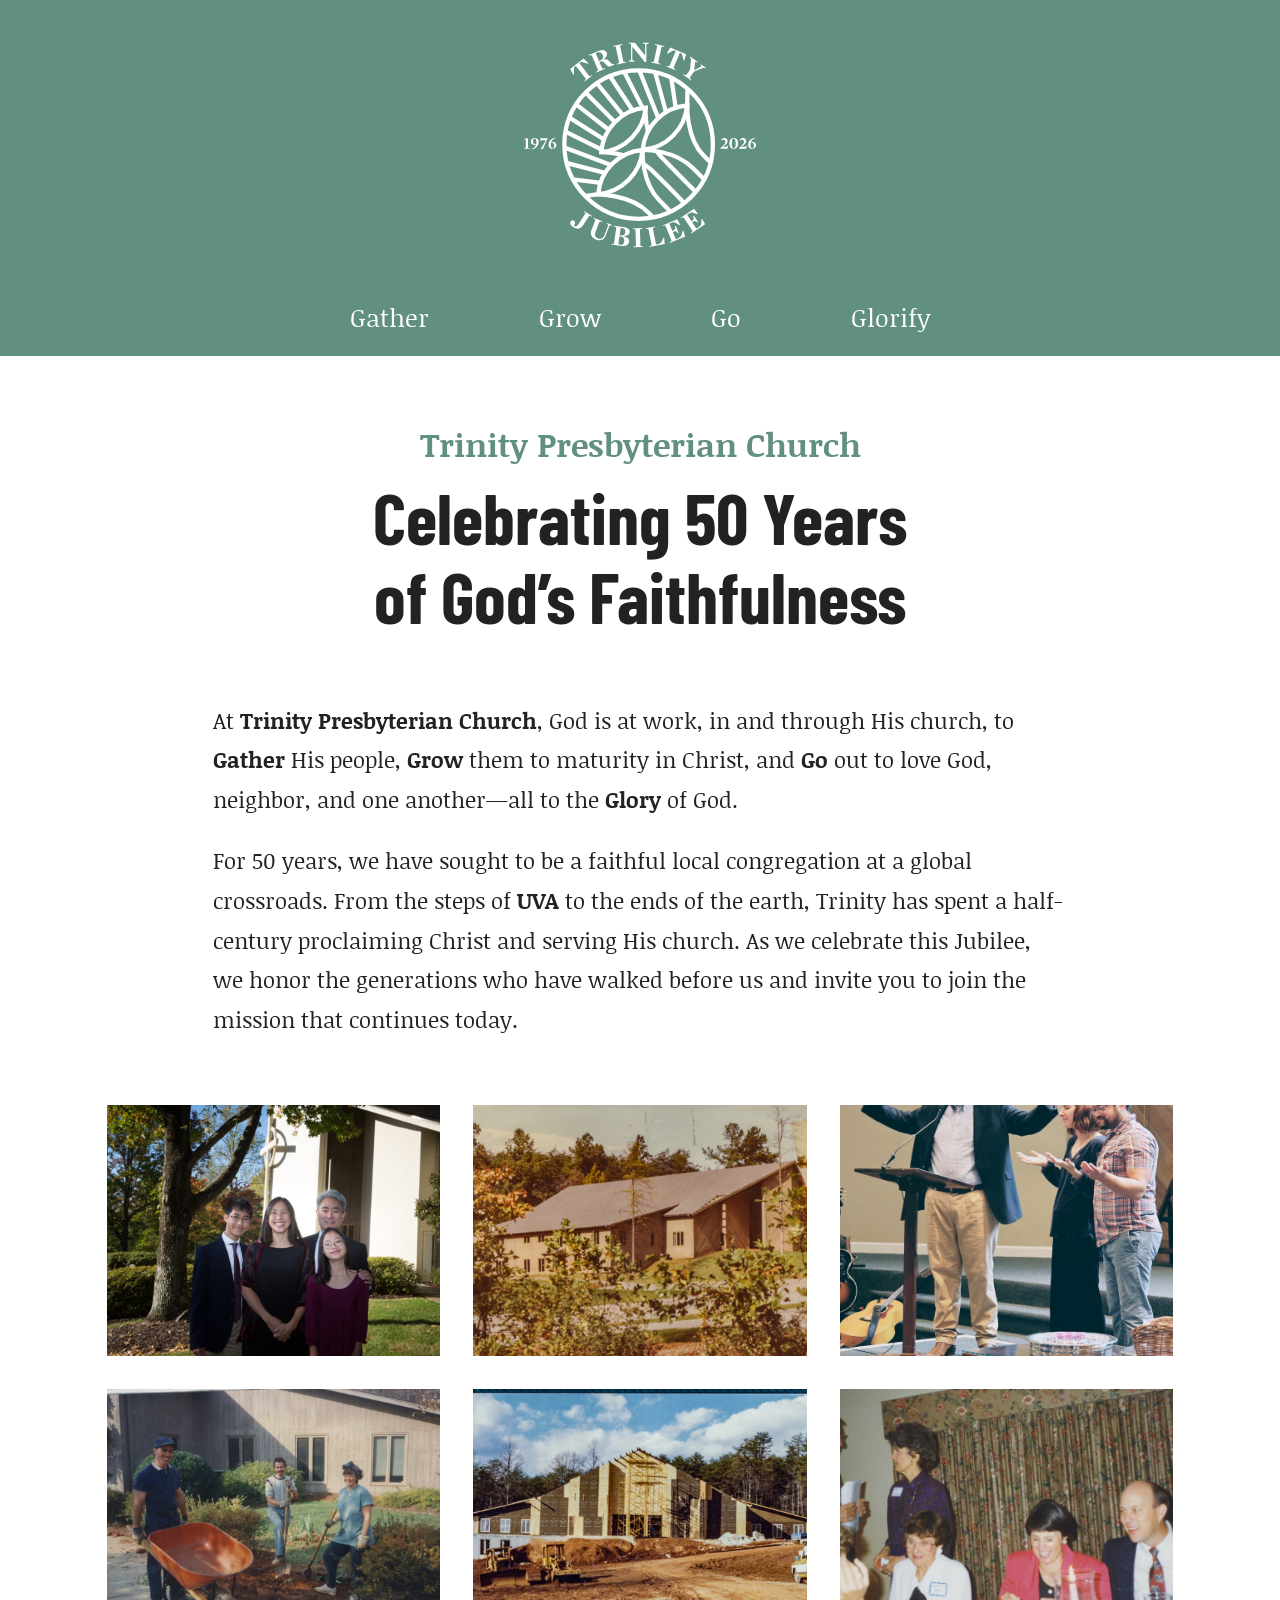
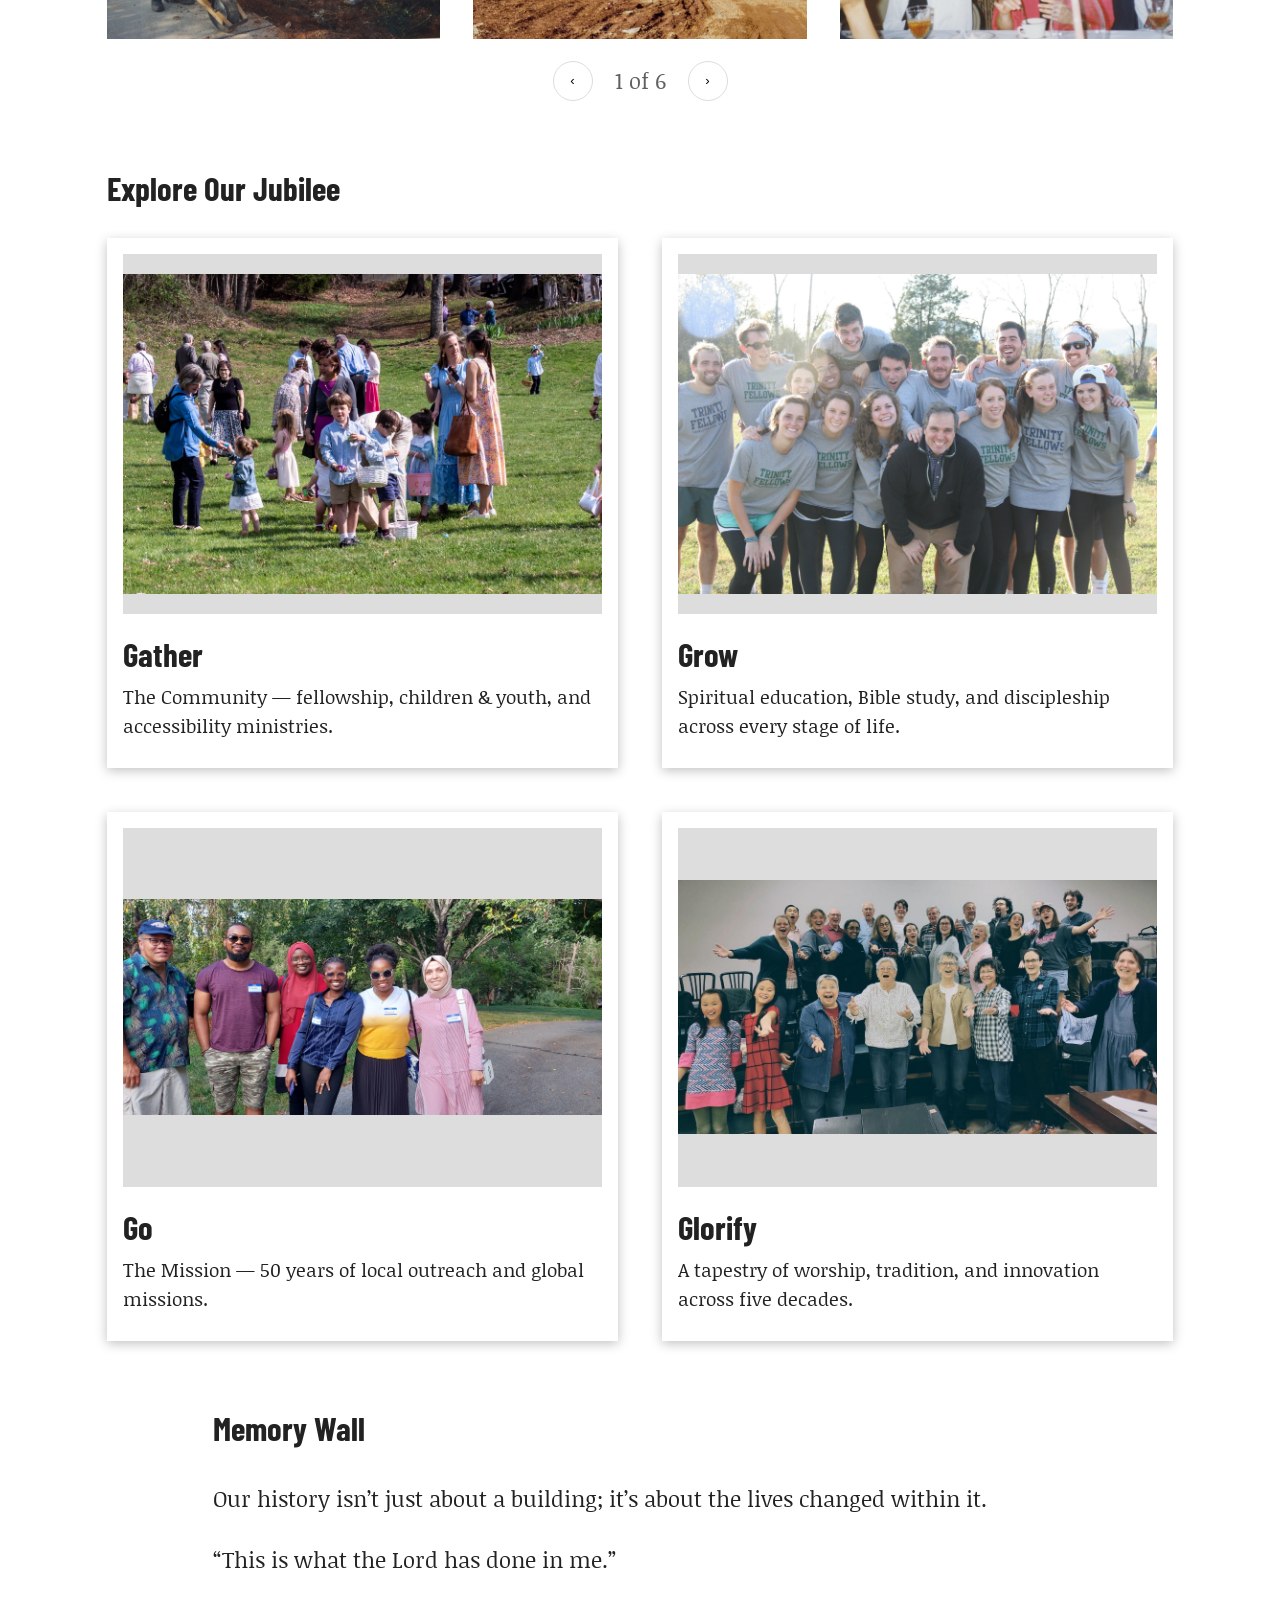
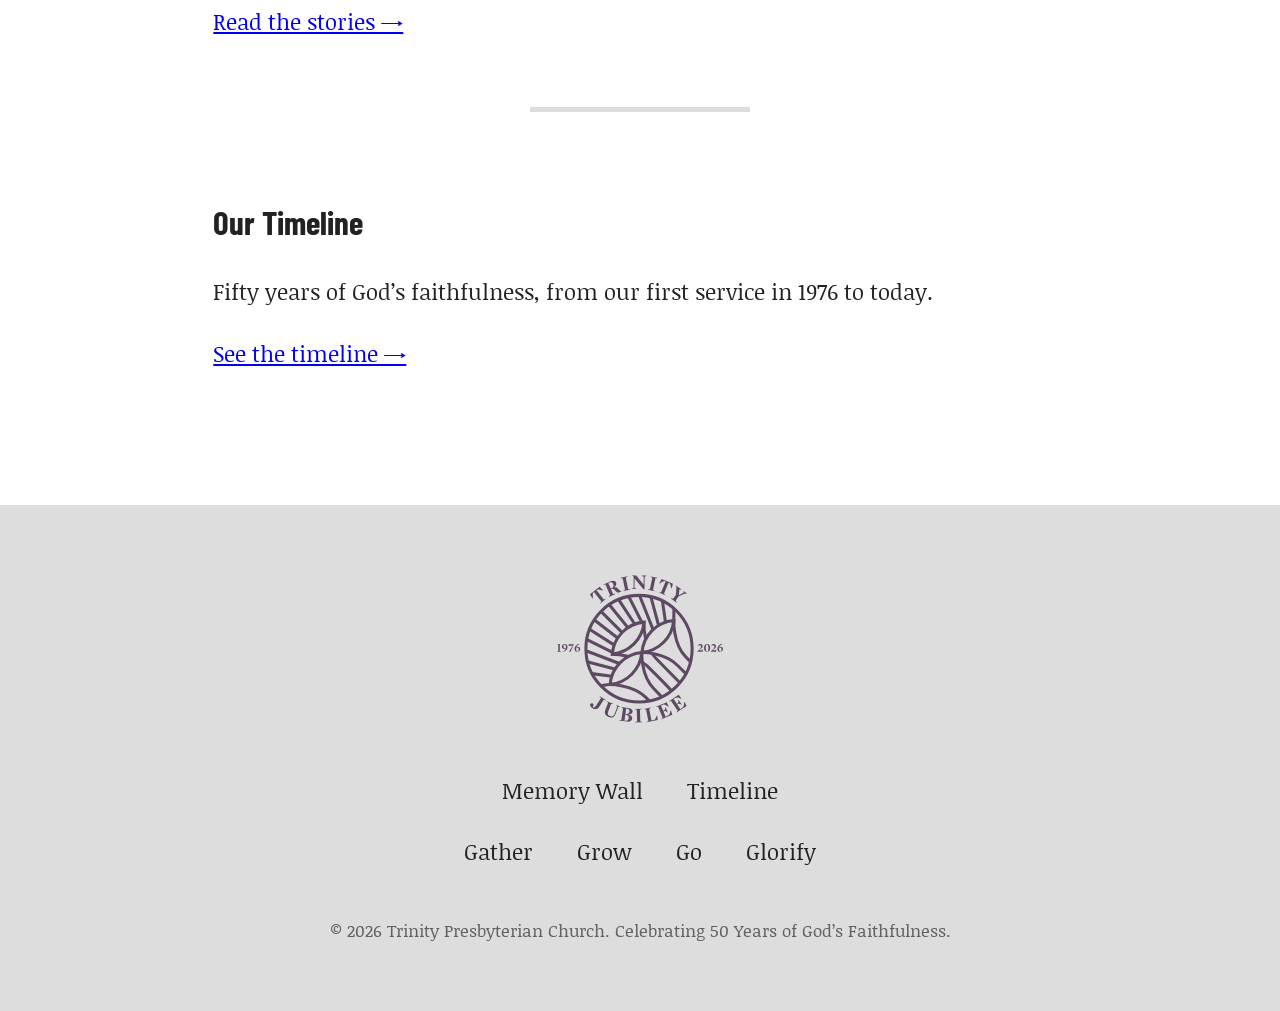
==== commit ceaeb265: "Page header refinement; gallery improvements" ====
--- a/index.html
+++ b/index.html
@@ -12,17 +12,17 @@
     />
     <meta property="og:type" content="website" />
     <meta property="og:site_name" content="Trinity Presbyterian Church" />
-    <meta property="og:url" content="https://trinity-cville-jubilee.github.io/" />
+    <meta property="og:url" content="https://jubilee.trinitycville.org/" />
     <meta property="og:title" content="Trinity Presbyterian Church — Celebrating 50 Years of God’s Faithfulness" />
     <meta property="og:description" content="Trinity Presbyterian Church is celebrating 50 years of God’s faithfulness — a Jubilee retrospective on Gathering, Growing, Going, and Glorifying." />
-    <meta property="og:image" content="https://trinity-cville-jubilee.github.io/assets/images/og/og-image.jpg" />
+    <meta property="og:image" content="https://jubilee.trinitycville.org/assets/images/og/og-image.jpg" />
     <meta property="og:image:width" content="1200" />
     <meta property="og:image:height" content="630" />
     <meta property="og:image:alt" content="Trinity Presbyterian Church Jubilee, 1976–2026" />
     <meta name="twitter:card" content="summary_large_image" />
     <meta name="twitter:title" content="Trinity Presbyterian Church — Celebrating 50 Years of God’s Faithfulness" />
     <meta name="twitter:description" content="Trinity Presbyterian Church is celebrating 50 years of God’s faithfulness — a Jubilee retrospective on Gathering, Growing, Going, and Glorifying." />
-    <meta name="twitter:image" content="https://trinity-cville-jubilee.github.io/assets/images/og/og-image.jpg" />
+    <meta name="twitter:image" content="https://jubilee.trinitycville.org/assets/images/og/og-image.jpg" />
     <link rel="preconnect" href="https://fonts.googleapis.com" />
     <link rel="preconnect" href="https://fonts.gstatic.com" crossorigin />
     <link
@@ -58,8 +58,8 @@
     <main>
       <section class="hero">
         <h1>
-          <span class="hero-title">Trinity Presbyterian Church</span>
-          <span class="hero-subtitle"
+          <span class="hero-pretitle">Trinity Presbyterian Church</span>
+          <span class="hero-title"
             >Celebrating 50 Years of God’s Faithfulness</span
           >
         </h1>
@@ -96,7 +96,6 @@
                   loading="lazy"
                 />
               </div>
-              <figcaption>Walter Kim</figcaption>
             </figure>
           </li>
           <li class="photo-gallery-item">
@@ -108,7 +107,6 @@
                   loading="lazy"
                 />
               </div>
-              <figcaption>Trinity Presbyterian Church congregation</figcaption>
             </figure>
           </li>
           <li class="photo-gallery-item">
@@ -120,7 +118,6 @@
                   loading="lazy"
                 />
               </div>
-              <figcaption>Trinity Presbyterian Church congregation</figcaption>
             </figure>
           </li>
           <li class="photo-gallery-item">
@@ -132,7 +129,6 @@
                   loading="lazy"
                 />
               </div>
-              <figcaption>Trinity Presbyterian Church congregation</figcaption>
             </figure>
           </li>
           <li class="photo-gallery-item">
@@ -144,7 +140,6 @@
                   loading="lazy"
                 />
               </div>
-              <figcaption>Trinity Presbyterian Church congregation</figcaption>
             </figure>
           </li>
           <li class="photo-gallery-item">
@@ -156,7 +151,6 @@
                   loading="lazy"
                 />
               </div>
-              <figcaption>John and Kathy Hall</figcaption>
             </figure>
           </li>
           <li class="photo-gallery-item">
@@ -168,7 +162,6 @@
                   loading="lazy"
                 />
               </div>
-              <figcaption>John Hall</figcaption>
             </figure>
           </li>
           <li class="photo-gallery-item">
@@ -180,7 +173,6 @@
                   loading="lazy"
                 />
               </div>
-              <figcaption>Trinity Presbyterian Church congregation</figcaption>
             </figure>
           </li>
           <li class="photo-gallery-item">
@@ -192,7 +184,6 @@
                   loading="lazy"
                 />
               </div>
-              <figcaption>Trinity Presbyterian Church congregation</figcaption>
             </figure>
           </li>
           <li class="photo-gallery-item">
@@ -204,7 +195,6 @@
                   loading="lazy"
                 />
               </div>
-              <figcaption>Chris and Christen Colquitt</figcaption>
             </figure>
           </li>
           <li class="photo-gallery-item">
@@ -216,7 +206,6 @@
                   loading="lazy"
                 />
               </div>
-              <figcaption>Trinity Presbyterian Church congregation</figcaption>
             </figure>
           </li>
           <li class="photo-gallery-item">
@@ -228,7 +217,6 @@
                   loading="lazy"
                 />
               </div>
-              <figcaption>Trinity Presbyterian Church congregation</figcaption>
             </figure>
           </li>
           <li class="photo-gallery-item">
@@ -240,7 +228,6 @@
                   loading="lazy"
                 />
               </div>
-              <figcaption>Easter Sunday, 2014</figcaption>
             </figure>
           </li>
           <li class="photo-gallery-item">
@@ -252,7 +239,6 @@
                   loading="lazy"
                 />
               </div>
-              <figcaption>Trinity Presbyterian Church congregation</figcaption>
             </figure>
           </li>
           <li class="photo-gallery-item">
@@ -264,7 +250,6 @@
                   loading="lazy"
                 />
               </div>
-              <figcaption>Trinity Presbyterian Church congregation</figcaption>
             </figure>
           </li>
           <li class="photo-gallery-item">
@@ -276,7 +261,6 @@
                   loading="lazy"
                 />
               </div>
-              <figcaption>Trinity Presbyterian Church congregation</figcaption>
             </figure>
           </li>
           <li class="photo-gallery-item">
@@ -288,7 +272,6 @@
                   loading="lazy"
                 />
               </div>
-              <figcaption>Trinity Presbyterian Church congregation</figcaption>
             </figure>
           </li>
           <li class="photo-gallery-item">
@@ -300,7 +283,6 @@
                   loading="lazy"
                 />
               </div>
-              <figcaption>Trinity Presbyterian Church congregation</figcaption>
             </figure>
           </li>
           <li class="photo-gallery-item">
@@ -312,7 +294,6 @@
                   loading="lazy"
                 />
               </div>
-              <figcaption>Trinity Presbyterian Church congregation</figcaption>
             </figure>
           </li>
           <li class="photo-gallery-item">
@@ -324,7 +305,6 @@
                   loading="lazy"
                 />
               </div>
-              <figcaption>Evening worship, January 2024</figcaption>
             </figure>
           </li>
           <li class="photo-gallery-item">
@@ -336,7 +316,6 @@
                   loading="lazy"
                 />
               </div>
-              <figcaption>Trinity Presbyterian Church congregation</figcaption>
             </figure>
           </li>
           <li class="photo-gallery-item">
@@ -348,7 +327,6 @@
                   loading="lazy"
                 />
               </div>
-              <figcaption>Trinity Presbyterian Church congregation</figcaption>
             </figure>
           </li>
           <li class="photo-gallery-item">
@@ -360,7 +338,6 @@
                   loading="lazy"
                 />
               </div>
-              <figcaption>Trinity Presbyterian Church congregation</figcaption>
             </figure>
           </li>
           <li class="photo-gallery-item">
@@ -372,7 +349,6 @@
                   loading="lazy"
                 />
               </div>
-              <figcaption>Trinity Presbyterian Church congregation</figcaption>
             </figure>
           </li>
           <li class="photo-gallery-item">
@@ -384,7 +360,6 @@
                   loading="lazy"
                 />
               </div>
-              <figcaption>Trinity Presbyterian Church congregation</figcaption>
             </figure>
           </li>
           <li class="photo-gallery-item">
@@ -396,7 +371,6 @@
                   loading="lazy"
                 />
               </div>
-              <figcaption>An archival photo from Trinity’s history</figcaption>
             </figure>
           </li>
           <li class="photo-gallery-item">
@@ -408,7 +382,6 @@
                   loading="lazy"
                 />
               </div>
-              <figcaption>TPC Homecoming</figcaption>
             </figure>
           </li>
           <li class="photo-gallery-item">
@@ -420,7 +393,6 @@
                   loading="lazy"
                 />
               </div>
-              <figcaption>TPC Homecoming</figcaption>
             </figure>
           </li>
           <li class="photo-gallery-item">
@@ -432,7 +404,6 @@
                   loading="lazy"
                 />
               </div>
-              <figcaption>TPC Homecoming</figcaption>
             </figure>
           </li>
           <li class="photo-gallery-item">
@@ -444,7 +415,6 @@
                   loading="lazy"
                 />
               </div>
-              <figcaption>TPC Homecoming</figcaption>
             </figure>
           </li>
           <li class="photo-gallery-item">
@@ -456,7 +426,6 @@
                   loading="lazy"
                 />
               </div>
-              <figcaption>TPC Homecoming</figcaption>
             </figure>
           </li>
           <li class="photo-gallery-item">
@@ -468,7 +437,6 @@
                   loading="lazy"
                 />
               </div>
-              <figcaption>Trinity Mission Conference, 2025</figcaption>
             </figure>
           </li>
         </ul>
@@ -568,7 +536,7 @@
           Fifty years of God’s faithfulness, from our first service in 1976 to
           today.
         </p>
-        <p><a href="timeline.html">See the full timeline &rarr;</a></p>
+        <p><a href="timeline.html">See the timeline &rarr;</a></p>
       </section>
     </main>
 
@@ -586,14 +554,14 @@
       </a>
       <nav class="footer-nav" aria-label="Footer">
         <ul>
+          <li><a href="memory-wall.html">Memory Wall</a></li>
+          <li><a href="timeline.html">Timeline</a></li>
+        </ul>
+        <ul>
           <li><a href="gather.html">Gather</a></li>
           <li><a href="grow.html">Grow</a></li>
           <li><a href="go.html">Go</a></li>
           <li><a href="glorify.html">Glorify</a></li>
-        </ul>
-        <ul>
-          <li><a href="memory-wall.html">Memory Wall</a></li>
-          <li><a href="timeline.html">Timeline</a></li>
         </ul>
       </nav>
       <p class="footer-meta">
--- a/assets/css/styles.css
+++ b/assets/css/styles.css
@@ -4,7 +4,7 @@
    Design/CSS work happens from here — see class names used in the HTML:
      .site-header .site-nav .nav-list
      .hero .card-grid .card-row .card .photo-frame
-     .photo-gallery .carousel-viewport .carousel-track .carousel-controls .photo-gallery-item
+     .photo-gallery .photo-gallery-item .gallery-pagination .gallery-lightbox
      .chapter .testimonial
      .timeline-list .timeline-item .timeline-photos
      .memory-card .memory-grid .memory-dialog
@@ -14,7 +14,7 @@
 :root {
   --color-sage: #619080;
   --color-dusty-rose: #c8a2a8;
-  --color-cream: #f1ede1; /* was given as #flede1 — 'l' isn't a hex digit, read as #f1ede1 */
+  --color-cream: #f1ede1;
   --color-plum: #5e4962;
   --color-denim: #495d94;
   --color-mint: #9ac8b9;
@@ -89,7 +89,7 @@
   display: flex;
   flex-direction: column;
   gap: 2rem;
-  padding: 2.5rem 8.3333% 1rem;
+  padding: 1rem 8.3333% 0.5rem;
   text-align: center;
 }
 
@@ -140,7 +140,7 @@
   display: block;
   height: auto;
   margin-inline: auto;
-  max-width: 20rem;
+  max-width: 14rem;
   width: 80%;
 }
 
@@ -173,7 +173,7 @@
 
 @media (min-width: 48rem) {
   .nav-list {
-    font-size: 1.333rem;
+    font-size: 1.125rem;
     gap: 3rem;
     justify-content: center;
     max-width: none;
@@ -196,7 +196,7 @@
 }
 
 .nav-list a[aria-current='page'] {
-  border-bottom-color: currentColor;
+  border-bottom-color: rgba(255 255 255 / 0.5);
   font-weight: bold;
 }
 
@@ -208,60 +208,64 @@
 }
 
 .hero-title,
-.hero-subtitle {
+.hero-pretitle {
   display: block;
   margin: 0;
   text-align: center;
 }
 
-.hero-title {
-  --color-sage: #619080;
-  --color-dusty-rose: #c8a2a8;
-  --color-cream: #f1ede1; /* was given as #flede1 — 'l' isn't a hex digit, read as #f1ede1 */
-  --color-plum: #5e4962;
-  --color-denim: #495d94;
-  --color-mint: #9ac8b9;
-
+.hero-pretitle {
   color: var(--color-sage);
   font-family: var(--font-body);
-  font-size: 2.5rem;
+  font-size: 1.25rem;
+  margin-block-end: 0.5rem;
+}
+
+.hero-title {
+  font-size: 2.25rem;
   line-height: 1.1;
-  margin-block-end: 0.25em;
-}
-
-@media (min-width: 48rem) {
+}
+
+@media (min-width: 32rem) {
+  .hero-pretitle {
+    font-size: 1.5rem;
+  }
+
   .hero-title {
     font-size: 3rem;
   }
 }
 
-
-/* Carousel — functional minimum only; visual design is yours.
-   main.js injects .carousel-viewport (clips) around the gallery <ul>
-   (.carousel-track), and .carousel-controls (prev/next/count) after it.
-   Slides sit side by side in a flex row; a single translateX on the track
-   positions the active one and follows the pointer live while dragging. */
-.carousel-viewport {
-  overflow: hidden;
-}
-
-.carousel-track {
-  cursor: pointer;
-  display: flex;
+@media (min-width: 48rem) {
+  .hero-title {
+    font-size: 4rem;
+  }
+}
+
+@media (min-width: 64rem) {
+  .hero-title {
+    font-size: 3.25rem;
+  }
+}
+
+/* Photo galleries (Home/Gather/Grow/Go/Glorify) — a plain responsive grid,
+   same auto-fill pattern as .memory-grid, rather than a one-at-a-time
+   carousel: every photo is visible at once and each cell stays a fixed,
+   modest size regardless of viewport height, so there's no single
+   full-width image that can end up too tall on a short viewport. */
+.photo-gallery ul {
+  display: grid;
+  gap: 1.5rem;
+  grid-template-columns: repeat(2, 1fr);
   list-style: none;
   margin: 0;
   padding: 0;
-  touch-action: pan-y; /* let vertical page scroll through; horizontal drag drives the swipe */
-  transition: transform 0.25s ease;
-}
-
-.carousel-track.is-dragging {
-  transition: none;
-}
-
-.carousel-track > * {
-  flex: 0 0 100%;
-  max-width: 100%;
+}
+
+@media (min-width: 48rem) {
+  .photo-gallery ul {
+    grid-template-columns: repeat(3, 1fr);
+  }
 }
 
 /* Every gallery/card photo sits in a fixed-aspect box, letterboxed in gray
@@ -283,16 +287,99 @@
 .photo-frame img {
   height: 100%;
   object-fit: contain;
-  -webkit-user-drag: none; /* stop the browser's native image drag from hijacking our pointer drag */
+  -webkit-user-drag: none; /* stop the browser's native image drag from interfering with clickable photos (Memory Wall, Timeline) */
   user-select: none;
   width: 100%;
 }
 
-.carousel-controls {
+/* Gallery thumbnails specifically (not Cards/Memory Wall, which keep the
+   base .photo-frame's letterboxed "contain") fill their box edge to edge,
+   cropping instead — main.js makes every one of these clickable, opening
+   .gallery-lightbox where the whole (uncropped) photo is shown instead. */
+.photo-gallery .photo-frame img {
+  cursor: pointer;
+  object-fit: cover;
+}
+
+/* .gallery-pagination (prev/next/count) is injected by main.js after the
+   gallery's <ul> only when there's more than one page of PAGE_SIZE photos
+   — it pages through the grid (hiding/showing whole photos via the native
+   hidden attribute) rather than scrolling one image at a time. */
+.gallery-pagination {
   align-items: center;
   display: flex;
   gap: 1rem;
   justify-content: center;
+  margin-block-start: 1rem;
+}
+
+.gallery-prev,
+.gallery-next {
+  background: white;
+  border: 1px solid var(--color-gray-ll);
+  border-radius: 50%;
+  cursor: pointer;
+  height: 40px;
+  padding: 0;
+  width: 40px;
+}
+
+.gallery-prev:hover,
+.gallery-next:hover {
+  background-color: var(--color-sage);
+  border-color: var(--color-sage);
+  color: white;
+}
+
+.gallery-count {
+  color: var(--color-gray);
+  margin: 0;
+}
+
+/* The lightbox dialog main.js opens on click — sized to show the whole
+   photo as large as the viewport allows (max-width/max-height on the
+   image, dialog auto-sizes to fit around it) rather than the grid's
+   cropped "cover" thumbnails. */
+.gallery-lightbox {
+  background: transparent;
+  border: 0;
+  padding: 0;
+}
+
+.gallery-lightbox::backdrop {
+  background: rgb(0 0 0 / 90%);
+}
+
+.gallery-lightbox-image {
+  display: block;
+  height: auto;
+  margin-inline: auto;
+  max-height: 85vh;
+  max-width: 95vw;
+  width: auto;
+}
+
+.gallery-lightbox-caption {
+  color: white;
+  font-size: 0.875rem;
+  margin: 0.5rem 0 0;
+  text-align: center;
+}
+
+.gallery-lightbox-close {
+  background: white;
+  border: 0;
+  border-radius: 50%;
+  color: var(--color-gray-dd);
+  cursor: pointer;
+  float: right;
+  font-size: 1.5rem;
+  height: 2rem;
+  line-height: 1;
+  margin: 0.5rem;
+  position: relative;
+  width: 2rem;
+  z-index: 1;
 }
 
 /* .timeline-scroller / .timeline-sticky: normal vertical page scroll drives
@@ -664,11 +751,49 @@
 .page-intro {
   background-color: var(--page-tint);
   margin-block: 0;
+  overflow: hidden;
   padding-block: 3rem;
-}
-
-.text-section {
-  padding-inline: 16.666%;
+  position: relative;
+  text-align: center;
+  text-wrap: balance;
+}
+
+.page-title {
+  font-size: 3rem;
+  line-height: 1;
+  margin: 0;
+  text-align: center;
+}
+
+.page-eyebrow {
+  bottom: 0;
+  color: rgba(0, 0, 0, 0.05);
+  font-size: 10rem;
+  font-weight: 700;
+  line-height: 1;
+  margin: 0 -0.0625em -0.125em 0;
+  position: absolute;
+  right: 0;
+}
+
+.page-subtitle {
+  font-weight: 400;
+}
+
+.page-intro blockquote {
+  font-style: italic;
+  margin: 0;
+}
+
+.page-intro blockquote footer {
+  color: var(--color-gray);
+  font-size: 0.875rem;
+}
+
+@media (min-width: 48rem) {
+  .text-section {
+    padding-inline: 16.666%;
+  }
 }
 
 .text-section + .text-section {
@@ -684,6 +809,20 @@
   top: 0;
   left: 50%;
   width: 10rem;
+}
+
+.text-section blockquote {
+  border-left: 0.25rem solid var(--color-dusty-rose);
+  font-style: italic;
+  margin-inline-start: 0;
+  padding-inline-start: 1.5rem;
+}
+
+.photo-gallery-item figcaption {
+  color: var(--color-gray);
+  font-size: 0.75rem;
+  line-height: 1.5;
+  margin: 0.5rem 0 0;
 }
 
 /* Media queries */
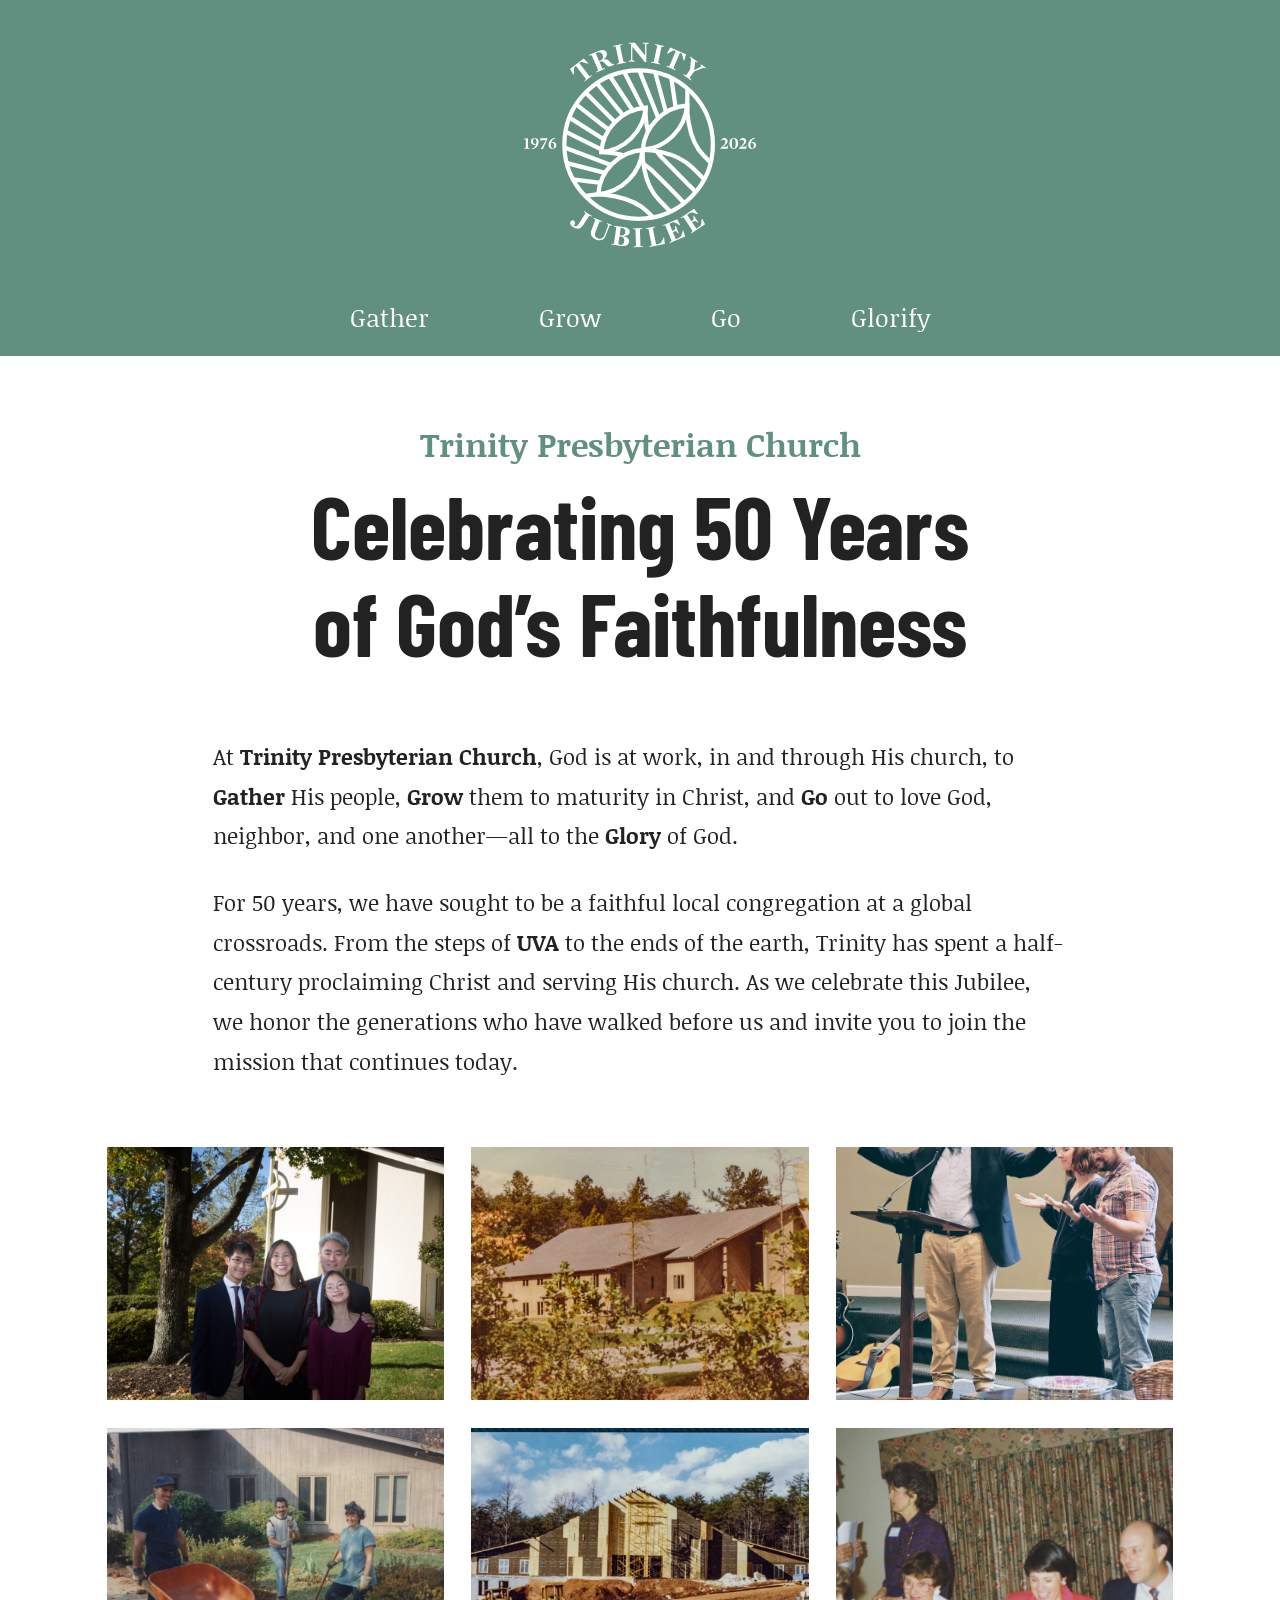
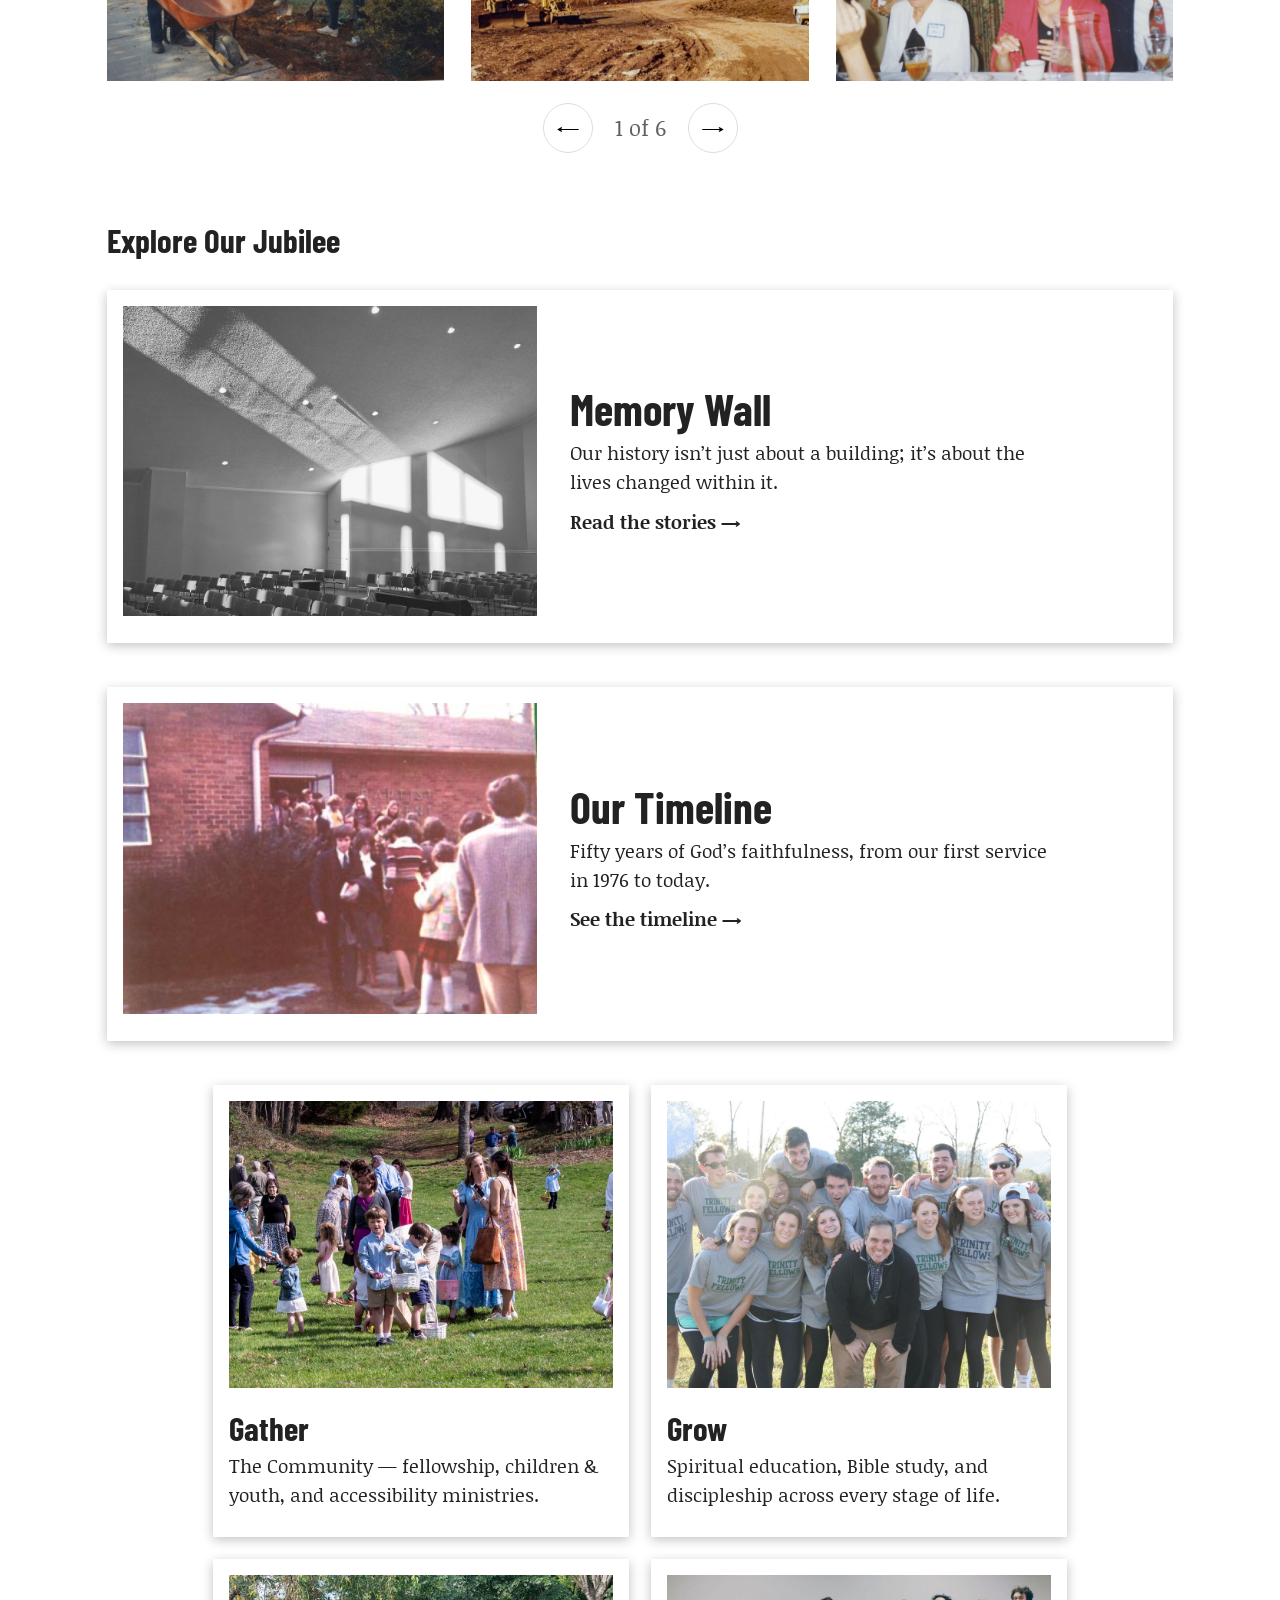
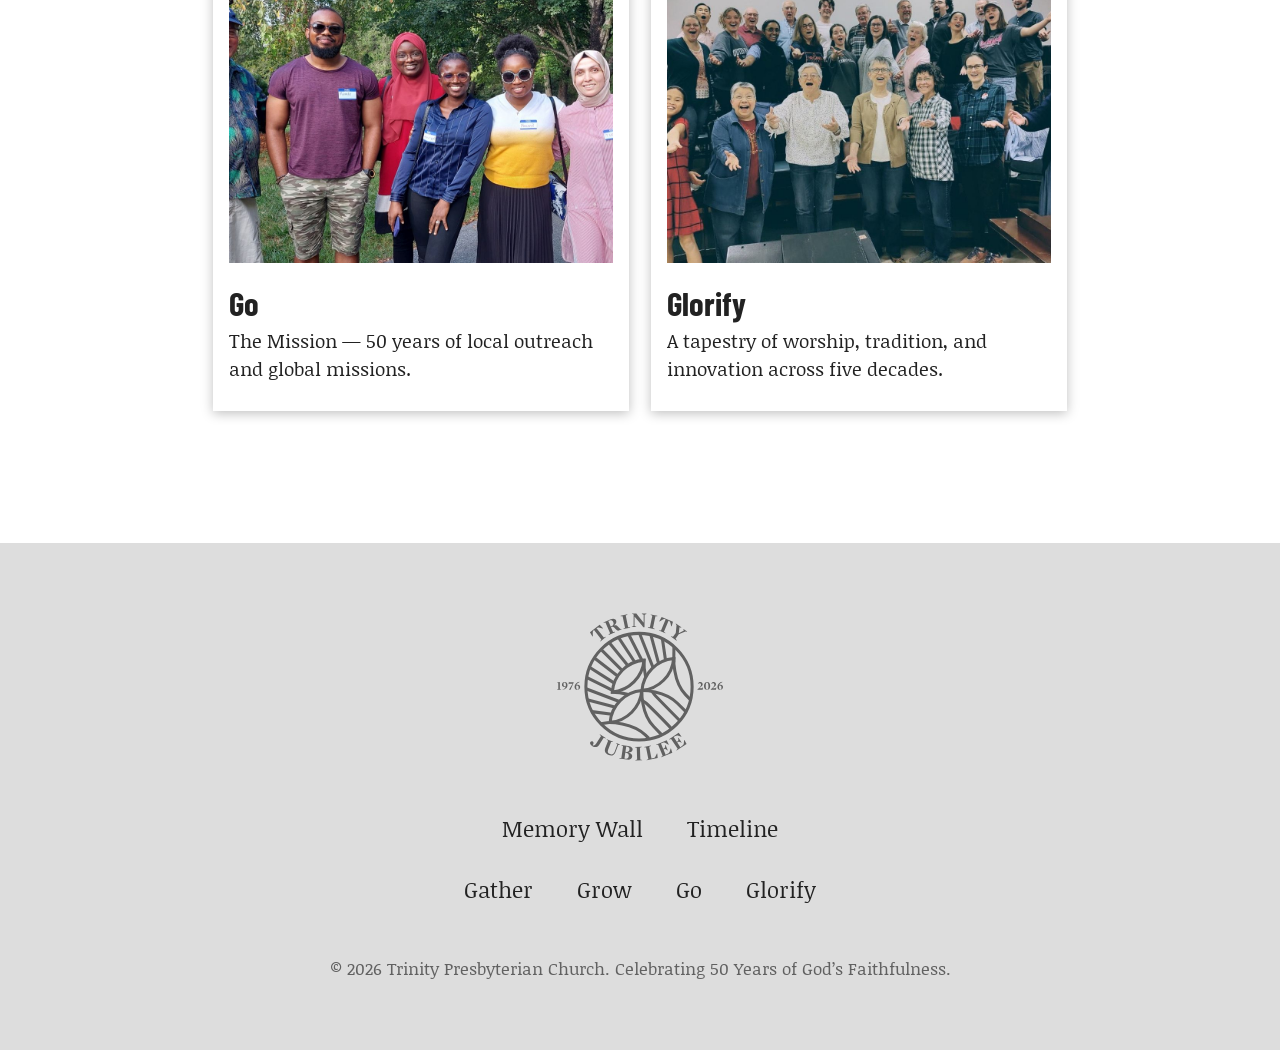
==== commit 49825009: "More content adjustments, gallery sorting, etcetera" ====
--- a/index.html
+++ b/index.html
@@ -445,11 +445,51 @@
       <nav class="card-grid" aria-labelledby="explore-heading">
         <h2 id="explore-heading">Explore Our Jubilee</h2>
         <ul class="card-row">
+          <li class="card card-wide">
+            <a href="memory-wall.html">
+              <div class="photo-frame">
+                <img
+                  src="assets/images/home/cards/memory-wall.jpg"
+                  alt=""
+                  loading="lazy"
+                />
+              </div>
+              <div class="card-text">
+                <h3>Memory Wall</h3>
+                <p>
+                  Our history isn’t just about a building; it’s about the
+                  lives changed within it.
+                </p>
+                <p class="card-cta">Read the stories &rarr;</p>
+              </div>
+            </a>
+          </li>
+          <li class="card card-wide">
+            <a href="timeline.html">
+              <div class="photo-frame">
+                <img
+                  src="assets/images/home/cards/timeline.jpg"
+                  alt=""
+                  loading="lazy"
+                />
+              </div>
+              <div class="card-text">
+                <h3>Our Timeline</h3>
+                <p>
+                  Fifty years of God’s faithfulness, from our first service
+                  in 1976 to today.
+                </p>
+                <p class="card-cta">See the timeline &rarr;</p>
+              </div>
+            </a>
+          </li>
+        </ul>
+        <ul class="card-row card-row--secondary">
           <li class="card">
             <a href="gather.html">
               <div class="photo-frame">
                 <img
-                  src="assets/images/gather/gallery/easter-egg-hunt-2024-01.jpg"
+                  src="assets/images/home/cards/gather.jpg"
                   alt=""
                   loading="lazy"
                 />
@@ -465,7 +505,7 @@
             <a href="grow.html">
               <div class="photo-frame">
                 <img
-                  src="assets/images/grow/gallery/fellows-group.jpg"
+                  src="assets/images/home/cards/grow.jpg"
                   alt=""
                   loading="lazy"
                 />
@@ -481,7 +521,7 @@
             <a href="go.html">
               <div class="photo-frame">
                 <img
-                  src="assets/images/go/gallery/global-community-missions.jpg"
+                  src="assets/images/home/cards/go.jpg"
                   alt=""
                   loading="lazy"
                 />
@@ -497,7 +537,7 @@
             <a href="glorify.html">
               <div class="photo-frame">
                 <img
-                  src="assets/images/glorify/gallery/trinity-choir-2024.jpg"
+                  src="assets/images/home/cards/glorify.jpg"
                   alt=""
                   loading="lazy"
                 />
@@ -511,33 +551,6 @@
           </li>
         </ul>
       </nav>
-
-      <section
-        class="memory-wall-teaser text-section"
-        aria-labelledby="memory-teaser-heading"
-      >
-        <h2 id="memory-teaser-heading">Memory Wall</h2>
-        <p>
-          Our history isn’t just about a building; it’s about the lives changed
-          within it.
-        </p>
-        <p class="teaser-subtitle">
-          &ldquo;This is what the Lord has done in me.&rdquo;
-        </p>
-        <p><a href="memory-wall.html">Read the stories &rarr;</a></p>
-      </section>
-
-      <section
-        class="timeline-teaser text-section"
-        aria-labelledby="timeline-teaser-heading"
-      >
-        <h2 id="timeline-teaser-heading">Our Timeline</h2>
-        <p>
-          Fifty years of God’s faithfulness, from our first service in 1976 to
-          today.
-        </p>
-        <p><a href="timeline.html">See the timeline &rarr;</a></p>
-      </section>
     </main>
 
     <footer class="site-footer">
@@ -548,7 +561,7 @@
       >
         <img
           class="footer-logo-img"
-          src="assets/images/logo/jubilee-lockup-plum-on-transparent.svg"
+          src="assets/images/logo/jubilee-lockup-gray-on-transparent.svg"
           alt="Trinity Presbyterian Church — Jubilee, 1976–2026"
         />
       </a>
--- a/assets/css/styles.css
+++ b/assets/css/styles.css
@@ -188,6 +188,10 @@
   text-decoration: none;
 }
 
+.nav-list a:hover {
+  border-bottom-color: rgba(255 255 255 / 0.2);
+}
+
 @media (min-width: 48rem) {
   .nav-list a {
     border-bottom-width: 0.5rem;
@@ -222,7 +226,7 @@
 }
 
 .hero-title {
-  font-size: 2.25rem;
+  font-size: 3.6666rem;
   line-height: 1.1;
 }
 
@@ -239,12 +243,6 @@
 @media (min-width: 48rem) {
   .hero-title {
     font-size: 4rem;
-  }
-}
-
-@media (min-width: 64rem) {
-  .hero-title {
-    font-size: 3.25rem;
   }
 }
 
@@ -255,7 +253,7 @@
    full-width image that can end up too tall on a short viewport. */
 .photo-gallery ul {
   display: grid;
-  gap: 1.5rem;
+  gap: 0.75rem;
   grid-template-columns: repeat(2, 1fr);
   list-style: none;
   margin: 0;
@@ -265,6 +263,11 @@
 @media (min-width: 48rem) {
   .photo-gallery ul {
     grid-template-columns: repeat(3, 1fr);
+  }
+}
+@media (min-width: 56rem) {
+  .photo-gallery ul {
+    gap: 1.25rem;
   }
 }
 
@@ -319,9 +322,11 @@
   border: 1px solid var(--color-gray-ll);
   border-radius: 50%;
   cursor: pointer;
-  height: 40px;
+  font-family: var(--color-body);
+  font-size: 1rem;
+  height: 50px;
   padding: 0;
-  width: 40px;
+  width: 50px;
 }
 
 .gallery-prev:hover,
@@ -627,26 +632,34 @@
   margin: 0;
 }
 
-/* Explore Our Jubilee cards — Gather/Grow/Go/Glorify. Flex-basis of ~50% is
-   what caps this at two per row (not just "however many fit at
+/* Explore Our Jubilee cards. Flex-basis of ~50% is what caps regular cards
+   (Gather/Grow/Go/Glorify) at two per row (not just "however many fit at
    --card-min-width", which was landing on three) — it drops to one column
-   once --card-min-width can't fit two side by side. (Memory Wall and
-   Timeline moved out of this grid into their own teaser sections below it.) */
+   once --card-min-width can't fit two side by side. Memory Wall/Timeline
+   (.card-wide) always take the full row instead — see below. */
 .card-grid {
   --card-min-width: 14rem;
 }
 
 .card-row {
+  align-items: stretch;
   display: flex;
   flex-wrap: wrap;
-  gap: 2rem;
+  gap: 2rem 1rem;
   list-style: none;
   margin: 0;
   padding: 0;
 }
 
-.card-row + .card-row {
+.card-row--secondary {
+  gap: 1rem;
   margin-block-start: 2rem;
+}
+
+@media (min-width: 56rem) {
+  .card-row--secondary {
+    padding-inline: 10%;
+  }
 }
 
 .card {
@@ -665,24 +678,102 @@
   box-shadow: 0 0.125rem 0.5rem rgb(0 0 0 / 25%);
   color: inherit;
   display: block;
+  min-height: 100%;
   padding: 0.5rem 0.5rem 1rem;
   text-decoration: none;
 }
 
 .card .photo-frame {
   margin-block-end: 1rem;
+}
+
+/* Cards fill their photo edge to edge (cropping instead of the base
+   .photo-frame's letterboxed "contain") — same treatment as the gallery
+   thumbnails. */
+.card .photo-frame img {
+  object-fit: cover;
 }
 
 .card h3 {
   font-size: 1.5rem;
   line-height: 1.1;
-  margin-block: 0 0.5rem;
+  margin-block: 0 0.25rem;
 }
 
 .card p {
   font-size: 0.875rem;
   line-height: 1.5;
   margin: 0;
+}
+
+/* .card-wide (Memory Wall, Timeline): always the full row, and — at 32rem
+   and up — image on the left, text on the right, via a wrapper around the
+   heading/description/CTA so the <a> only has two flex children (the
+   .photo-frame and .card-text) to lay out side by side. Stays stacked
+   below that width, same as a regular card, so the row doesn't get
+   cramped on narrow screens. */
+.card-wide {
+  flex-basis: 100%;
+}
+
+.card-wide .photo-frame {
+  margin-block-end: 1rem;
+}
+
+@media (min-width: 32rem) {
+  .card-wide h3 {
+    font-size: 2rem;
+  }
+
+  .card-wide a {
+    align-items: center;
+    display: flex;
+    gap: 1.5rem;
+  }
+
+  .card-wide .photo-frame {
+    flex: 0 0 40%;
+    margin-block-end: 0;
+  }
+
+  .card-wide .card-text {
+    flex: 1 1 auto;
+  }
+
+  .card-wide .card-text p {
+    max-width: 45ch;
+    text-wrap: pretty;
+  }
+}
+
+.card p.card-cta {
+  font-weight: bold;
+  margin-block-start: 0.5rem;
+}
+
+/* Same bold-arrow treatment as .card-cta, for a standalone link (not a
+   whole clickable card) elsewhere in the copy — e.g. Grow's link to the
+   WTW studies list. Explicit (not inherited) color so it matches
+   .text-section a below even when used outside a .text-section, like the
+   "Back to Grow" link on the studies list page itself. */
+.link-arrow {
+  color: var(--color-denim);
+}
+
+.link-arrow:visited {
+  color: var(--color-plum);
+}
+
+/* Prose links get a distinct color from the palette (visited state a
+   second, so a reader can tell what they've already read) — scoped to
+   .text-section rather than sitewide so nav/card/footer links (which
+   already have their own deliberate treatments) aren't affected. */
+.text-section a {
+  color: var(--color-denim);
+}
+
+.text-section a:visited {
+  color: var(--color-plum);
 }
 
 /* Footer */
@@ -804,11 +895,72 @@
 .text-section + .text-section::before {
   border-block-start: 0.25rem solid var(--color-gray-ll);
   content: '';
-  margin-inline-start: -5rem;
+  left: 50%;
   position: absolute;
   top: 0;
-  left: 50%;
-  width: 10rem;
+  transform: translateX(-50%);
+  width: 8rem;
+}
+
+.text-section > section:not(:first-child) {
+  margin-block: 3rem 0;
+}
+
+.text-section h2 {
+  font-size: 2rem;
+  margin-block: 2.5rem 0.5rem;
+}
+
+/* WTW study list (wtw-studies.html) — .studies-table-wrap scrolls
+   horizontally on narrow screens instead of squeezing the table (5
+   columns, one of them long book/study titles) down to unreadable widths.
+   Same horizontal padding as .photo-gallery/.card-grid rather than
+   .text-section's, which is far too narrow for a table this wide. */
+.studies-table-section {
+  margin-block: 3rem;
+  padding: 0 8.333%;
+}
+
+.studies-table-wrap {
+  overflow-x: auto;
+}
+
+.studies-table {
+  border-collapse: collapse;
+  width: 100%;
+}
+
+.studies-table th,
+.studies-table td {
+  border-block-end: 1px solid var(--color-gray-ll);
+  padding: 0.5rem 0.75rem;
+  text-align: left;
+  vertical-align: top;
+  white-space: nowrap;
+}
+
+.studies-table td:nth-child(4) {
+  white-space: normal;
+}
+
+.studies-table th {
+  color: var(--color-gray);
+  font-size: 0.875rem;
+  font-weight: normal;
+}
+
+.text-section h3 {
+  font-size: 1.5rem;
+  margin-block: 2.5rem 0.25rem;
+}
+
+.text-section h2:first-child,
+.text-section h3:first-child {
+  margin-block-start: 0;
+}
+
+.text-section p {
+  margin-block: 0 1.25em;
 }
 
 .text-section blockquote {
@@ -816,6 +968,19 @@
   font-style: italic;
   margin-inline-start: 0;
   padding-inline-start: 1.5rem;
+}
+
+.text-section blockquote p {
+  margin-block-end: 0.5rem;
+}
+
+.text-section blockquote p + p {
+  margin-block-start: 1rem;
+}
+
+.text-section blockquote footer {
+  color: var(--color-gray);
+  font-size: 0.875rem;
 }
 
 .photo-gallery-item figcaption {
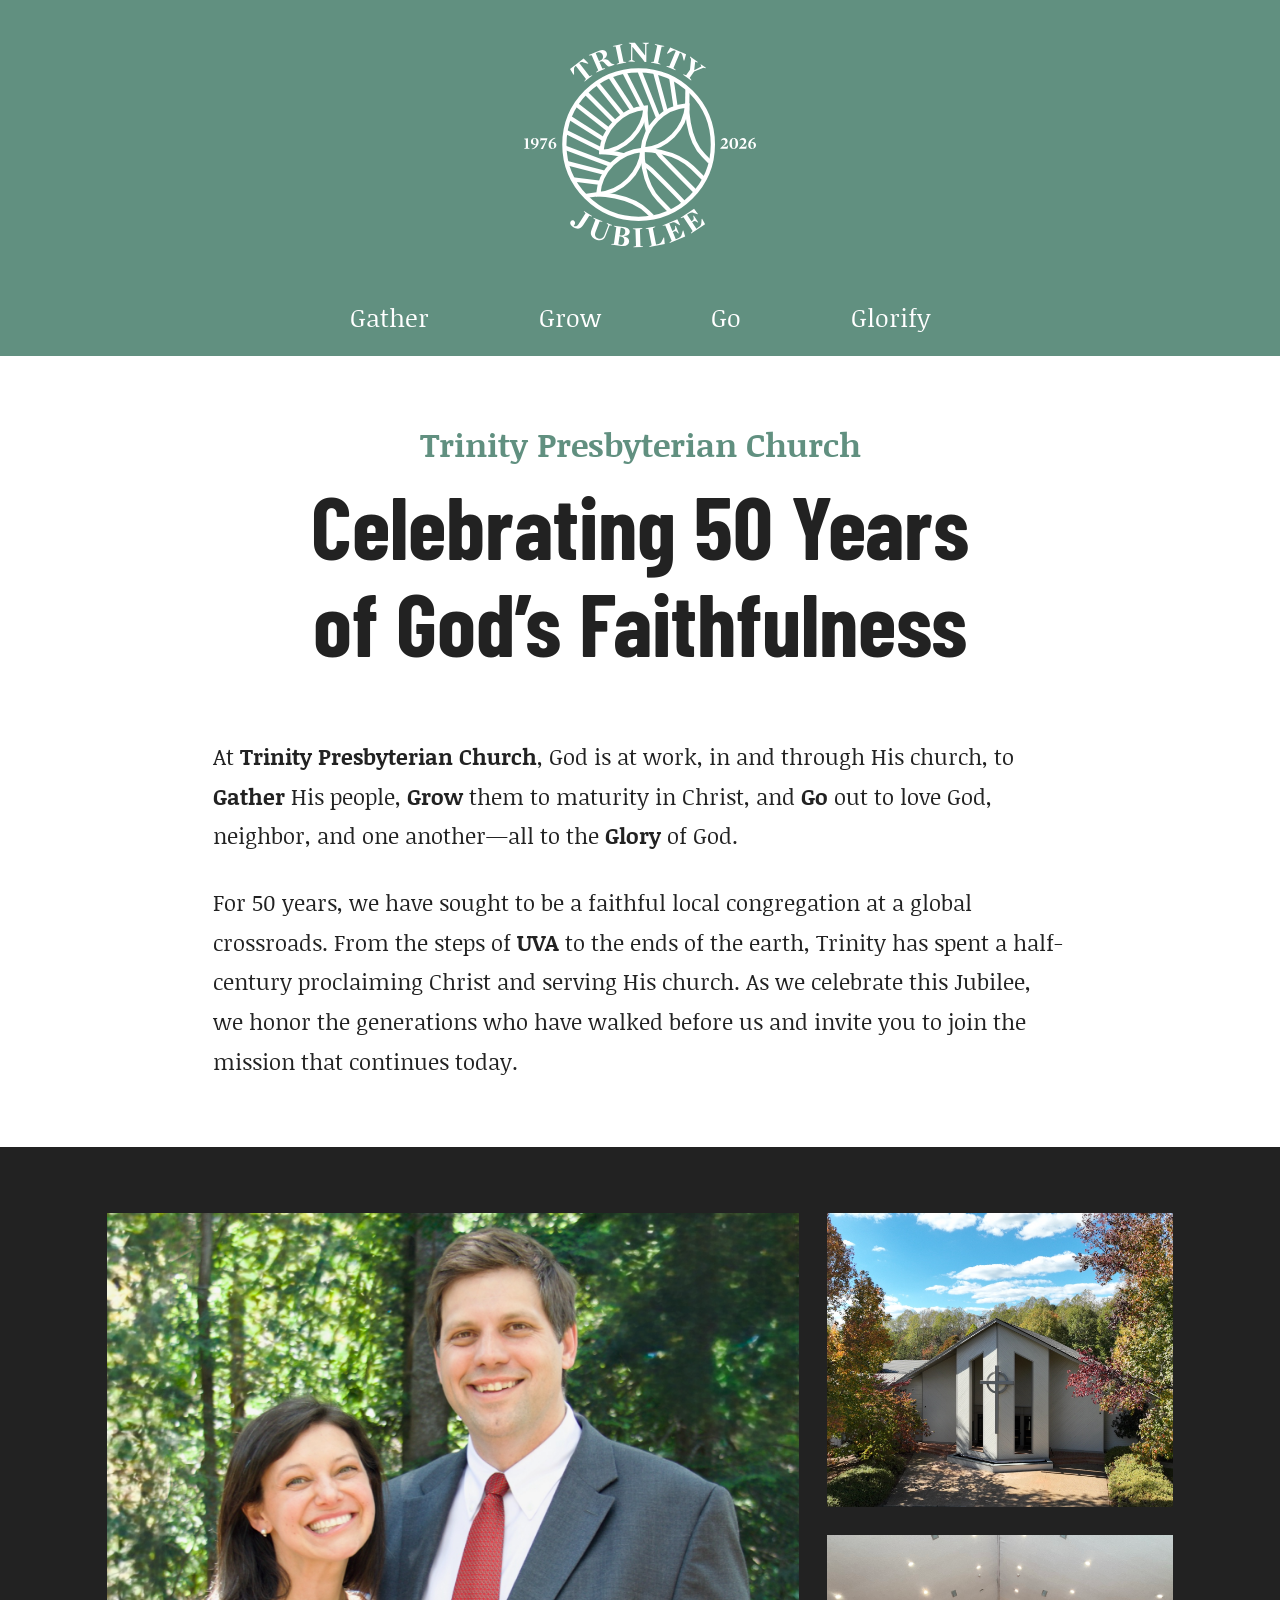
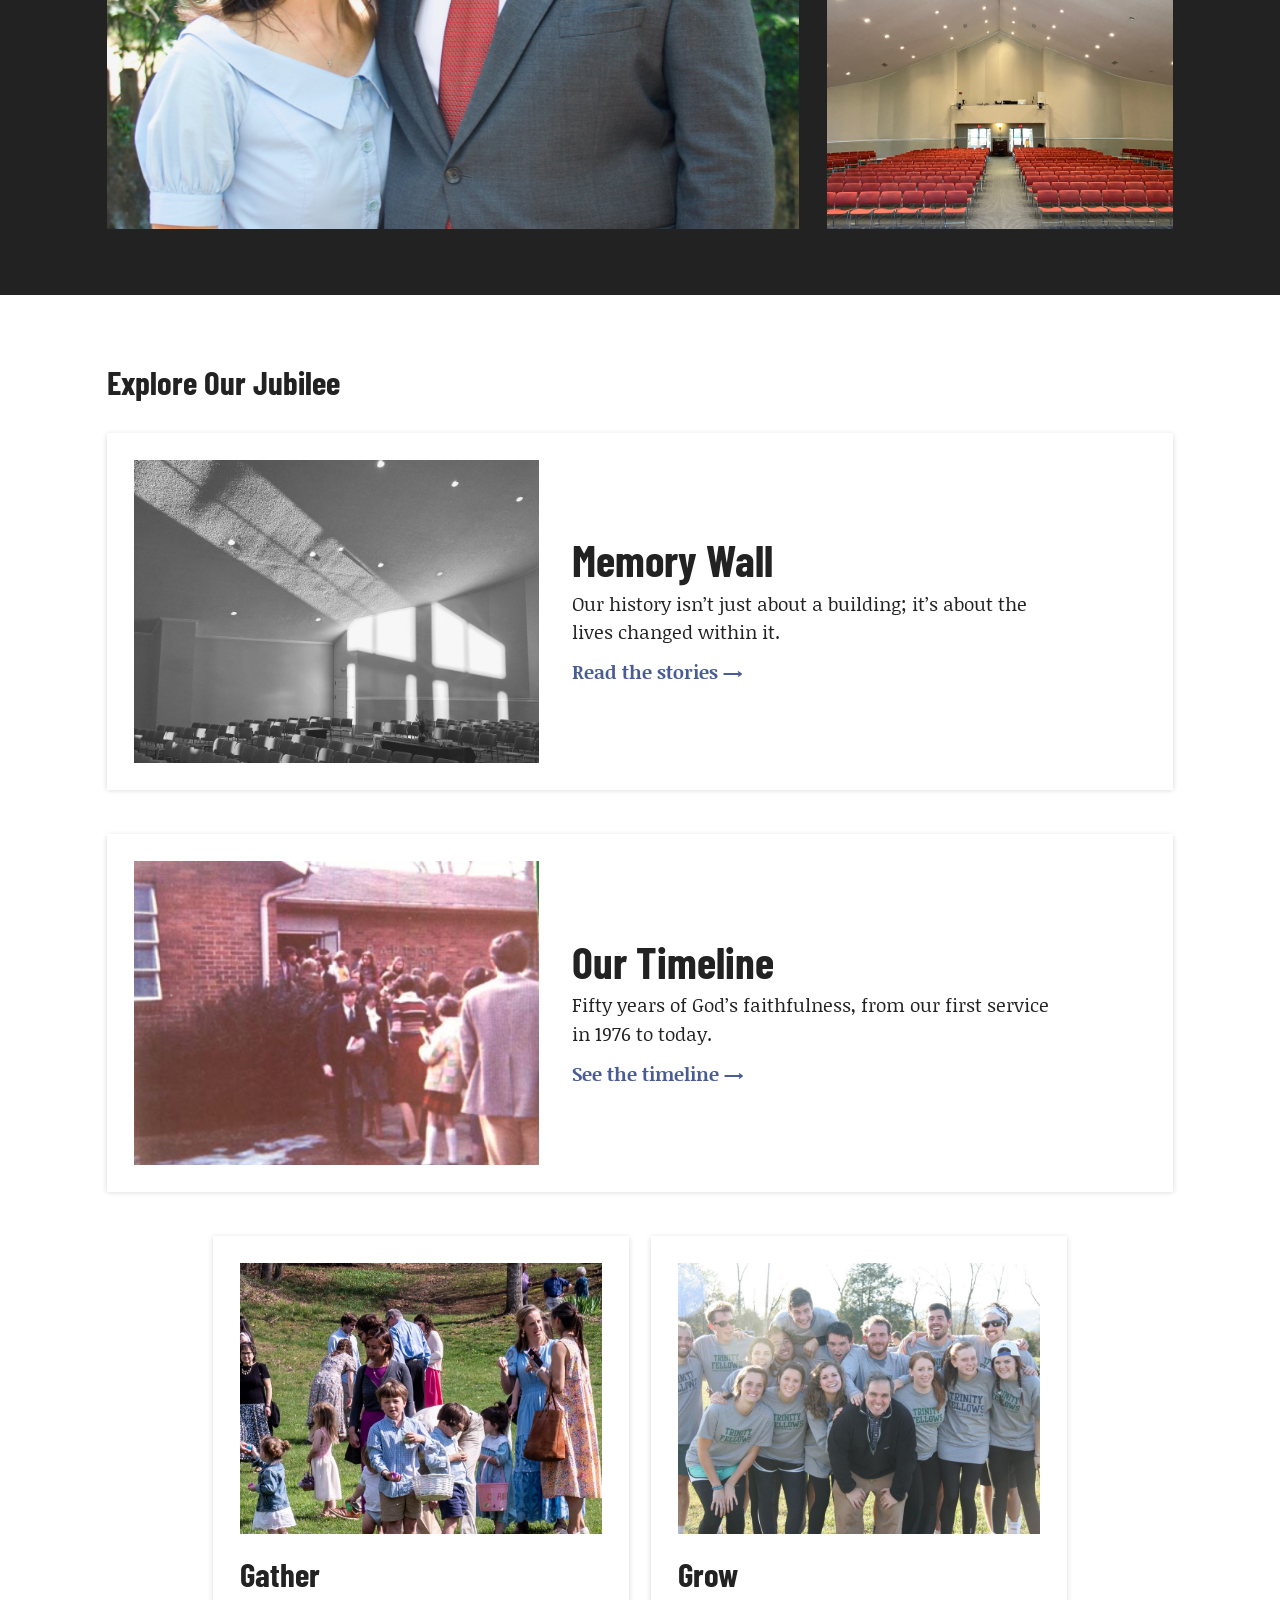
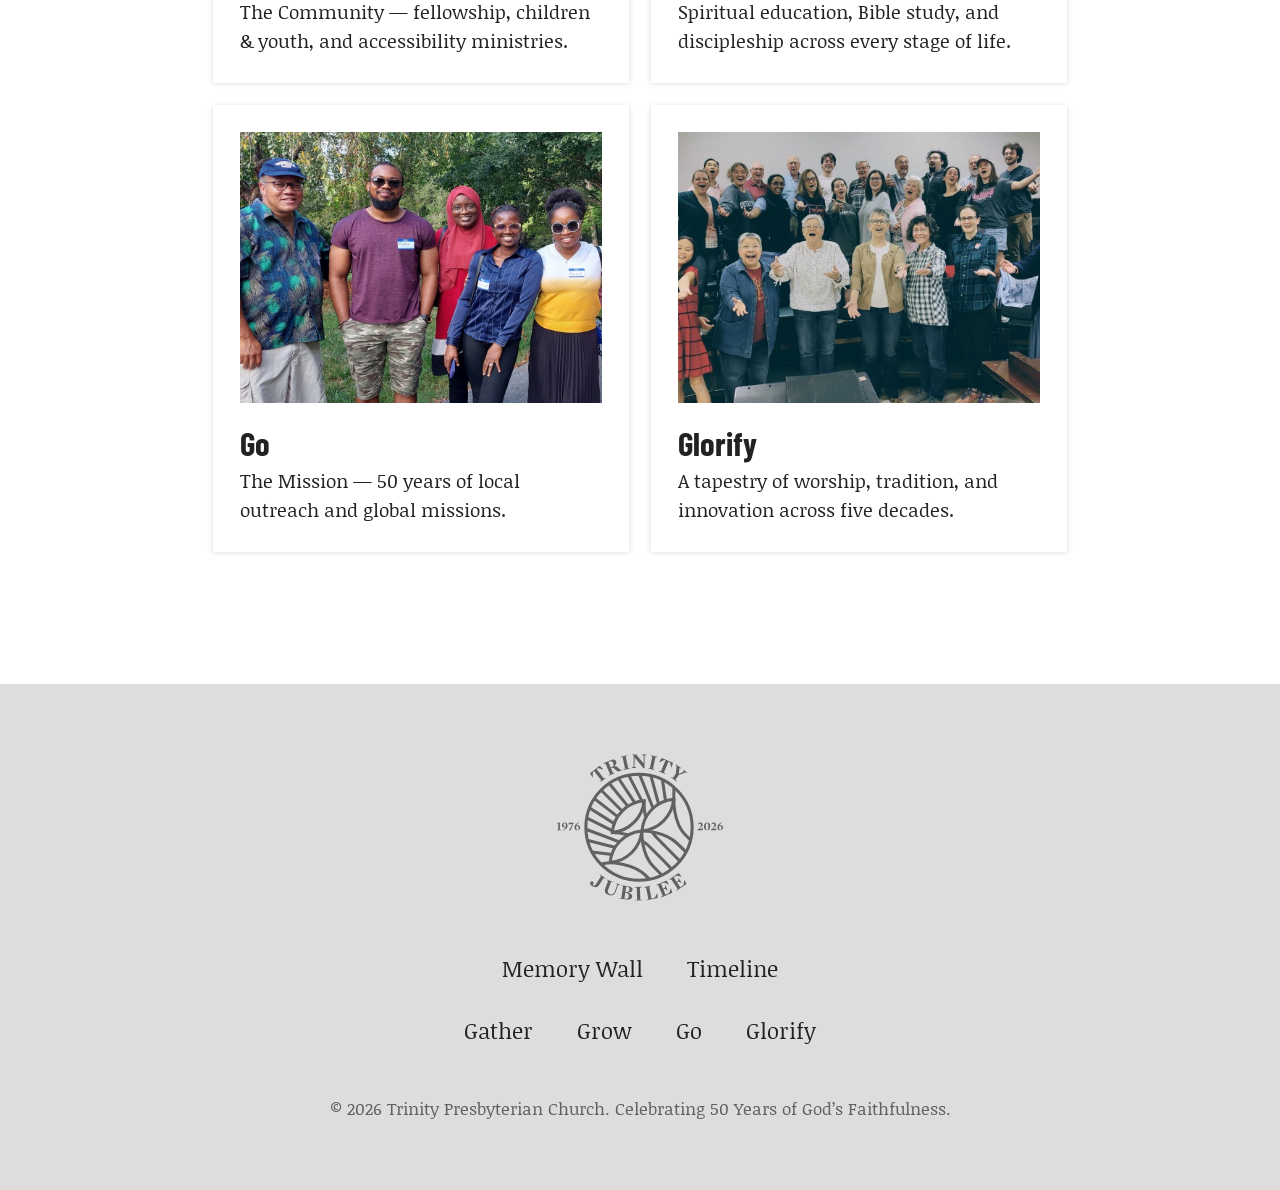
==== commit 3739c4ab: "Implement photo collage on home page" ====
--- a/index.html
+++ b/index.html
@@ -84,362 +84,18 @@
         </p>
       </section>
 
-      <section class="photo-gallery" aria-labelledby="gallery-heading">
-        <h2 id="gallery-heading" class="sr-only">Photo Gallery</h2>
-        <ul>
-          <li class="photo-gallery-item">
-            <figure>
-              <div class="photo-frame">
-                <img
-                  src="assets/images/home/gallery/walter-kim.jpg"
-                  alt="Walter Kim"
-                  loading="lazy"
-                />
-              </div>
-            </figure>
-          </li>
-          <li class="photo-gallery-item">
-            <figure>
-              <div class="photo-frame">
-                <img
-                  src="assets/images/home/gallery/gallery-01.jpg"
-                  alt="Trinity Presbyterian Church congregation"
-                  loading="lazy"
-                />
-              </div>
-            </figure>
-          </li>
-          <li class="photo-gallery-item">
-            <figure>
-              <div class="photo-frame">
-                <img
-                  src="assets/images/home/gallery/gallery-02.jpg"
-                  alt="Trinity Presbyterian Church congregation"
-                  loading="lazy"
-                />
-              </div>
-            </figure>
-          </li>
-          <li class="photo-gallery-item">
-            <figure>
-              <div class="photo-frame">
-                <img
-                  src="assets/images/home/gallery/gallery-03.jpg"
-                  alt="Trinity Presbyterian Church congregation"
-                  loading="lazy"
-                />
-              </div>
-            </figure>
-          </li>
-          <li class="photo-gallery-item">
-            <figure>
-              <div class="photo-frame">
-                <img
-                  src="assets/images/home/gallery/gallery-04.jpg"
-                  alt="Trinity Presbyterian Church congregation"
-                  loading="lazy"
-                />
-              </div>
-            </figure>
-          </li>
-          <li class="photo-gallery-item">
-            <figure>
-              <div class="photo-frame">
-                <img
-                  src="assets/images/home/gallery/john-and-kathy-hall.jpg"
-                  alt="John and Kathy Hall"
-                  loading="lazy"
-                />
-              </div>
-            </figure>
-          </li>
-          <li class="photo-gallery-item">
-            <figure>
-              <div class="photo-frame">
-                <img
-                  src="assets/images/home/gallery/john-hall.jpg"
-                  alt="John Hall"
-                  loading="lazy"
-                />
-              </div>
-            </figure>
-          </li>
-          <li class="photo-gallery-item">
-            <figure>
-              <div class="photo-frame">
-                <img
-                  src="assets/images/home/gallery/gallery-05.jpg"
-                  alt="Trinity Presbyterian Church congregation"
-                  loading="lazy"
-                />
-              </div>
-            </figure>
-          </li>
-          <li class="photo-gallery-item">
-            <figure>
-              <div class="photo-frame">
-                <img
-                  src="assets/images/home/gallery/gallery-06.jpg"
-                  alt="Trinity Presbyterian Church congregation"
-                  loading="lazy"
-                />
-              </div>
-            </figure>
-          </li>
-          <li class="photo-gallery-item">
-            <figure>
-              <div class="photo-frame">
-                <img
-                  src="assets/images/home/gallery/chris-and-christen.jpg"
-                  alt="Chris and Christen Colquitt"
-                  loading="lazy"
-                />
-              </div>
-            </figure>
-          </li>
-          <li class="photo-gallery-item">
-            <figure>
-              <div class="photo-frame">
-                <img
-                  src="assets/images/home/gallery/gallery-07.jpg"
-                  alt="Trinity Presbyterian Church congregation"
-                  loading="lazy"
-                />
-              </div>
-            </figure>
-          </li>
-          <li class="photo-gallery-item">
-            <figure>
-              <div class="photo-frame">
-                <img
-                  src="assets/images/home/gallery/gallery-08.jpg"
-                  alt="Trinity Presbyterian Church congregation"
-                  loading="lazy"
-                />
-              </div>
-            </figure>
-          </li>
-          <li class="photo-gallery-item">
-            <figure>
-              <div class="photo-frame">
-                <img
-                  src="assets/images/home/gallery/easter-sunday-2014.jpg"
-                  alt="Easter Sunday, 2014"
-                  loading="lazy"
-                />
-              </div>
-            </figure>
-          </li>
-          <li class="photo-gallery-item">
-            <figure>
-              <div class="photo-frame">
-                <img
-                  src="assets/images/home/gallery/gallery-09.jpg"
-                  alt="Trinity Presbyterian Church congregation"
-                  loading="lazy"
-                />
-              </div>
-            </figure>
-          </li>
-          <li class="photo-gallery-item">
-            <figure>
-              <div class="photo-frame">
-                <img
-                  src="assets/images/home/gallery/gallery-10.jpg"
-                  alt="Trinity Presbyterian Church congregation"
-                  loading="lazy"
-                />
-              </div>
-            </figure>
-          </li>
-          <li class="photo-gallery-item">
-            <figure>
-              <div class="photo-frame">
-                <img
-                  src="assets/images/home/gallery/gallery-11.jpg"
-                  alt="Trinity Presbyterian Church congregation"
-                  loading="lazy"
-                />
-              </div>
-            </figure>
-          </li>
-          <li class="photo-gallery-item">
-            <figure>
-              <div class="photo-frame">
-                <img
-                  src="assets/images/home/gallery/gallery-12.jpg"
-                  alt="Trinity Presbyterian Church congregation"
-                  loading="lazy"
-                />
-              </div>
-            </figure>
-          </li>
-          <li class="photo-gallery-item">
-            <figure>
-              <div class="photo-frame">
-                <img
-                  src="assets/images/home/gallery/gallery-13.jpg"
-                  alt="Trinity Presbyterian Church congregation"
-                  loading="lazy"
-                />
-              </div>
-            </figure>
-          </li>
-          <li class="photo-gallery-item">
-            <figure>
-              <div class="photo-frame">
-                <img
-                  src="assets/images/home/gallery/gallery-14.jpg"
-                  alt="Trinity Presbyterian Church congregation"
-                  loading="lazy"
-                />
-              </div>
-            </figure>
-          </li>
-          <li class="photo-gallery-item">
-            <figure>
-              <div class="photo-frame">
-                <img
-                  src="assets/images/home/gallery/evening-worship-2024.jpg"
-                  alt="Evening worship, January 2024"
-                  loading="lazy"
-                />
-              </div>
-            </figure>
-          </li>
-          <li class="photo-gallery-item">
-            <figure>
-              <div class="photo-frame">
-                <img
-                  src="assets/images/home/gallery/gallery-15.jpg"
-                  alt="Trinity Presbyterian Church congregation"
-                  loading="lazy"
-                />
-              </div>
-            </figure>
-          </li>
-          <li class="photo-gallery-item">
-            <figure>
-              <div class="photo-frame">
-                <img
-                  src="assets/images/home/gallery/gallery-16.jpg"
-                  alt="Trinity Presbyterian Church congregation"
-                  loading="lazy"
-                />
-              </div>
-            </figure>
-          </li>
-          <li class="photo-gallery-item">
-            <figure>
-              <div class="photo-frame">
-                <img
-                  src="assets/images/home/gallery/gallery-17.jpg"
-                  alt="Trinity Presbyterian Church congregation"
-                  loading="lazy"
-                />
-              </div>
-            </figure>
-          </li>
-          <li class="photo-gallery-item">
-            <figure>
-              <div class="photo-frame">
-                <img
-                  src="assets/images/home/gallery/gallery-18.jpg"
-                  alt="Trinity Presbyterian Church congregation"
-                  loading="lazy"
-                />
-              </div>
-            </figure>
-          </li>
-          <li class="photo-gallery-item">
-            <figure>
-              <div class="photo-frame">
-                <img
-                  src="assets/images/home/gallery/gallery-19.jpg"
-                  alt="Trinity Presbyterian Church congregation"
-                  loading="lazy"
-                />
-              </div>
-            </figure>
-          </li>
-          <li class="photo-gallery-item">
-            <figure>
-              <div class="photo-frame">
-                <img
-                  src="assets/images/home/gallery/archive-scan-09.jpg"
-                  alt="An archival photo from Trinity’s history"
-                  loading="lazy"
-                />
-              </div>
-            </figure>
-          </li>
-          <li class="photo-gallery-item">
-            <figure>
-              <div class="photo-frame">
-                <img
-                  src="assets/images/home/gallery/tpc-homecoming-06.jpg"
-                  alt="TPC Homecoming"
-                  loading="lazy"
-                />
-              </div>
-            </figure>
-          </li>
-          <li class="photo-gallery-item">
-            <figure>
-              <div class="photo-frame">
-                <img
-                  src="assets/images/home/gallery/tpc-homecoming-05.jpg"
-                  alt="TPC Homecoming"
-                  loading="lazy"
-                />
-              </div>
-            </figure>
-          </li>
-          <li class="photo-gallery-item">
-            <figure>
-              <div class="photo-frame">
-                <img
-                  src="assets/images/home/gallery/tpc-homecoming-02.jpg"
-                  alt="TPC Homecoming"
-                  loading="lazy"
-                />
-              </div>
-            </figure>
-          </li>
-          <li class="photo-gallery-item">
-            <figure>
-              <div class="photo-frame">
-                <img
-                  src="assets/images/home/gallery/tpc-homecoming-03.jpg"
-                  alt="TPC Homecoming"
-                  loading="lazy"
-                />
-              </div>
-            </figure>
-          </li>
-          <li class="photo-gallery-item">
-            <figure>
-              <div class="photo-frame">
-                <img
-                  src="assets/images/home/gallery/tpc-homecoming-01.jpg"
-                  alt="TPC Homecoming"
-                  loading="lazy"
-                />
-              </div>
-            </figure>
-          </li>
-          <li class="photo-gallery-item">
-            <figure>
-              <div class="photo-frame">
-                <img
-                  src="assets/images/home/gallery/mission-conference-2025.jpg"
-                  alt="Trinity Mission Conference, 2025"
-                  loading="lazy"
-                />
-              </div>
-            </figure>
-          </li>
-        </ul>
+      <section class="photo-showcase" aria-label="Photo highlights">
+        <div class="photo-showcase-grid">
+          <div class="photo-showcase-slot photo-showcase-large">
+            <img src="assets/images/home/gallery/chris-and-christen.jpg" alt="Chris and Christen Colquitt" loading="lazy" />
+          </div>
+          <div class="photo-showcase-slot photo-showcase-small">
+            <img src="assets/images/home/gallery/gallery-07.jpg" alt="Trinity Presbyterian Church congregation" loading="lazy" />
+          </div>
+          <div class="photo-showcase-slot photo-showcase-small">
+            <img src="assets/images/home/gallery/gallery-13.jpg" alt="Trinity Presbyterian Church congregation" loading="lazy" />
+          </div>
+        </div>
       </section>
 
       <nav class="card-grid" aria-labelledby="explore-heading">
--- a/assets/css/styles.css
+++ b/assets/css/styles.css
@@ -32,6 +32,12 @@
   --header-bg: var(--color-sage);
   --header-fg: white;
   --page-tint: color-mix(in srgb, var(--color-sage) 12%, white);
+
+  /* --color-cream itself doesn't appear anywhere else on the site (a 6th
+     page color didn't fit 5 pages) — lightened further here for the
+     Memory Wall cards, which need a background/border pale enough not to
+     compete with the photos and prose sitting on it. */
+  --color-cream-light: color-mix(in srgb, var(--color-cream) 40%, white);
 }
 
 /* Base styles */
@@ -243,6 +249,90 @@
 @media (min-width: 48rem) {
   .hero-title {
     font-size: 4rem;
+  }
+}
+
+/* Home page photo showcase — an asymmetrical grid (one large photo, two
+   smaller ones) that main.js quietly cycles through further groups of
+   three on a timer, cross-fading each slot's <img> independently. Below
+   .page-intro's breakpoint the large photo takes the full top row and
+   the two smalls sit side by side underneath, since the left/large,
+   right/stacked-small split needs real width to read as intentional
+   rather than cramped. Purely decorative (not a browsable gallery like
+   .photo-gallery below) — no lightbox, no captions. */
+.photo-showcase {
+  background-color: var(--color-gray-dd);
+  margin-block: 3rem;
+  padding: 3rem 8.333%;
+}
+
+/* Below 48rem, slot height comes from aspect-ratio rather than a fixed
+   container height — the large photo gets a noticeably taller ratio than
+   the two smalls (each already narrowed to half width, so they don't
+   need as much height to still read as "photos" rather than slivers). */
+.photo-showcase-grid {
+  display: grid;
+  gap: 0.75rem;
+  grid-template-columns: repeat(2, 1fr);
+}
+
+.photo-showcase-large {
+  aspect-ratio: 3 / 4;
+  grid-column: 1 / 3;
+  grid-row: 1;
+}
+
+.photo-showcase-small {
+  aspect-ratio: 3 / 4;
+  grid-row: 2;
+}
+
+@media (min-width: 48rem) {
+  .photo-showcase-grid {
+    gap: 1.25rem;
+    grid-template-columns: 2fr 1fr;
+    grid-template-rows: repeat(2, 1fr);
+    height: 28rem;
+  }
+
+  .photo-showcase-large {
+    aspect-ratio: auto;
+    grid-column: 1;
+    grid-row: 1 / 3;
+  }
+
+  .photo-showcase-small {
+    aspect-ratio: auto;
+  }
+
+  .photo-showcase-small:nth-of-type(2) {
+    grid-row: 1;
+  }
+
+  .photo-showcase-small:nth-of-type(3) {
+    grid-row: 2;
+  }
+}
+
+.photo-showcase-slot {
+  overflow: hidden;
+  position: relative;
+}
+
+.photo-showcase-slot img {
+  height: 100%;
+  object-fit: cover;
+  transition: opacity 0.6s ease;
+  width: 100%;
+}
+
+.photo-showcase-slot img.is-fading {
+  opacity: 0;
+}
+
+@media (prefers-reduced-motion: reduce) {
+  .photo-showcase-slot img {
+    transition: none;
   }
 }
 
@@ -485,151 +575,357 @@
   width: 100%;
 }
 
+/* Static fallback angles (widened range) for when JS can't run — main.js
+   overrides these with a randomized rotate() per photo on every stack,
+   including single-photo ones, so no two stacks (and no longer even the
+   front photo) end up perfectly square. */
 .timeline-photos img:nth-child(1) {
-  transform: rotate(-8deg);
+  transform: rotate(-14deg);
   z-index: 1;
 }
 
 .timeline-photos img:nth-child(2) {
-  transform: rotate(6deg);
+  transform: rotate(10deg);
   z-index: 2;
 }
 
 .timeline-photos img:nth-child(3) {
-  transform: rotate(-5deg);
+  transform: rotate(-9deg);
   z-index: 3;
 }
 
 .timeline-photos img:nth-child(4) {
-  transform: rotate(7deg);
+  transform: rotate(12deg);
   z-index: 4;
 }
 
 .timeline-photos img:nth-child(5) {
-  transform: rotate(-4deg);
+  transform: rotate(-7deg);
   z-index: 5;
 }
 
 .timeline-photos img:last-child {
-  transform: rotate(0deg);
   z-index: 6;
 }
 
+/* Styled to match .gallery-lightbox (and .memory-dialog) for consistency
+   — transparent dialog, dark backdrop, white circular close button. Full
+   viewport height with a flex row (reversed so the close button, first
+   in the DOM, renders on the right) — .timeline-dialog-body is a tall,
+   independently-scrolling white panel, close button sitting outside it
+   to the right rather than overlapping the top corner. */
 .timeline-dialog {
+  background: transparent;
   border: 0;
+  height: 100vh;
+  margin: 0 auto;
+  max-height: none;
   max-width: 30rem;
+  padding: 0;
+}
+
+/* A class selector like .timeline-dialog beats the UA stylesheet's
+   dialog:not([open]) { display: none } on origin alone, regardless of
+   specificity — so display: flex has to be scoped to [open] itself, or
+   the dialog stays rendered (visible at the bottom of the page) even
+   when closed. */
+.timeline-dialog[open] {
+  display: flex;
+  flex-direction: row-reverse;
+}
+
+.timeline-dialog::backdrop {
+  background: rgb(0 0 0 / 90%);
+}
+
+.timeline-dialog-close {
+  align-self: flex-start;
+  background: white;
+  border: 0;
+  border-radius: 50%;
+  color: var(--color-gray-dd);
+  cursor: pointer;
+  flex: none;
+  font-size: 1.5rem;
+  height: 2rem;
+  line-height: 1;
+  margin: 0.5rem;
+  width: 2rem;
+}
+
+.timeline-dialog-body {
+  background: white;
+  flex: 1;
+  height: 100%;
+  overflow-y: auto;
   padding: 2rem;
-}
-
-.timeline-dialog::backdrop {
-  background: rgb(0 0 0 / 50%);
-}
-
-.timeline-dialog-close {
-  background: none;
-  border: 0;
-  cursor: pointer;
-  float: right;
-  font-size: 1.5rem;
-  line-height: 1;
 }
 
 .timeline-dialog-images {
   display: flex;
   flex-direction: column;
   gap: 1rem;
-  max-height: 80vh;
-  overflow-y: auto;
 }
 
 .timeline-dialog-images img {
   width: 100%;
 }
 
-/* Memory Wall */
+/* Memory Wall — single column on mobile, two-per-row from tablet width
+   up, three-per-row past 1350px (see breakpoint below). Explicit
+   fixed-count columns rather than auto-fill so each step is a
+   deliberate, predictable layout instead of however many 18rem tracks
+   happen to fit. */
 .memory-grid {
   display: grid;
-  gap: 2rem;
-  grid-template-columns: repeat(auto-fill, minmax(18rem, 1fr));
+  gap: 0.75rem;
+  grid-template-columns: 1fr;
   list-style: none;
   margin: 0;
   padding: 0;
 }
 
+@media (min-width: 48rem) {
+  .memory-grid {
+    grid-template-columns: repeat(2, 1fr);
+  }
+}
+
+@media (min-width: 56rem) {
+  .memory-grid {
+    gap: 1.25rem;
+  }
+}
+
+/* Grid items default to a content-based automatic minimum width, so a
+   wide photo-only card (.memory-photos-wide, up to 20rem) would otherwise
+   force its whole column wider than the rest — min-width: 0 lets it
+   shrink to the track/gap-constrained column width like every other
+   card, with .memory-photos-wide's own max-width: 100% then keeping the
+   stack itself from overflowing that narrower column. Also the same
+   "real photo" card box (white background, white border, drop shadow)
+   as .card a elsewhere on the site — shows up as the shadow alone against
+   the page's own white background, same as everywhere else it's used. */
+.memory-card {
+  background-color: var(--color-cream-light);
+  border: 0.25rem solid var(--color-cream-light);
+  box-shadow: 0 0.0625rem 0.25rem rgb(0 0 0 / 15%);
+  min-width: 0;
+  padding: 1rem 1rem 1.5rem;
+}
+
+/* Three-per-row past 1350px, same pattern as .photo-gallery ul's
+   breakpoints. */
+@media (min-width: 1350px) {
+  .memory-grid {
+    grid-template-columns: repeat(3, 1fr);
+  }
+}
+
 /* Same "real photo" treatment as the Timeline stacks — white border, drop
-   shadow, a slight per-item tilt via nth-child — but laid out as a loose
-   row here rather than an overlapping pile, since a memory card's photos
-   don't have the Timeline's fixed-footprint/overflow problem to solve. */
+   shadow — and now the same fixed-footprint fanned stack too (square,
+   cropped, overlapping), matching the Timeline exactly, for the card
+   teaser. The full-resolution view lives in the popover instead (see
+   .memory-dialog-body .timeline-dialog-images, injected by main.js), as a
+   full-width list rather than a repeat of this small stack. */
 .memory-photos {
-  display: flex;
-  flex-wrap: wrap;
-  gap: 1rem;
+  height: 8rem;
   margin-block-end: 1rem;
+  position: relative;
+  width: 8rem;
+}
+
+/* Photo-only cards (no written memory to make room for) get a bigger,
+   wider stack instead of the small square one — added by main.js, which
+   is already checking each card for a blockquote. */
+.memory-photos.memory-photos-wide {
+  height: 11rem;
+  margin-block: auto;
+  max-width: 100%;
+  width: 20rem;
 }
 
 .memory-photos .photo-frame {
   border: 0.25rem solid white;
   box-shadow: 0 0.125rem 0.5rem rgb(0 0 0 / 25%);
-  flex: 1 1 8rem;
-}
-
+  height: 100%;
+  left: 0;
+  position: absolute;
+  top: 0;
+  width: 100%;
+}
+
+.memory-photos .photo-frame img {
+  object-fit: cover;
+}
+
+/* Static fallback angles (widened range) for when JS can't run — main.js
+   overrides these with a randomized rotate() per photo on every stack,
+   including single-photo ones, so no two stacks (and no longer even the
+   front photo) end up perfectly square. */
 .memory-photos .photo-frame:nth-child(1) {
-  transform: rotate(-3deg);
+  transform: rotate(-11deg);
+  z-index: 1;
 }
 
 .memory-photos .photo-frame:nth-child(2) {
-  transform: rotate(2deg);
+  transform: rotate(8deg);
+  z-index: 2;
 }
 
 .memory-photos .photo-frame:nth-child(3) {
-  transform: rotate(-2deg);
+  transform: rotate(-7deg);
+  z-index: 3;
 }
 
 .memory-photos .photo-frame:nth-child(4) {
-  transform: rotate(3deg);
+  transform: rotate(9deg);
+  z-index: 4;
 }
 
 .memory-photos .photo-frame:nth-child(5) {
-  transform: rotate(-2deg);
+  transform: rotate(-6deg);
+  z-index: 5;
+}
+
+.memory-photos .photo-frame:last-child {
+  z-index: 6;
 }
 
 /* Clips long memories to 6 lines in the grid; .memory-card-clickable (added
    by main.js only to cards that actually have a blockquote — photo-only
    submissions have nothing to expand) opens the full text in a dialog. */
+/* Cards with a photo give most of their space to the stack, so their text
+   clamps tighter (3 lines); photo-less cards have the room to show more
+   (9 lines) before the dialog takes over for the rest. */
+.memory-card {
+  display: flex;
+  flex-direction: column;
+}
+
 .memory-card blockquote {
   -webkit-box-orient: vertical;
   display: -webkit-box;
-  -webkit-line-clamp: 6;
-  line-clamp: 6;
+  -webkit-line-clamp: 9;
+  line-clamp: 9;
   margin: 0;
   overflow: hidden;
 }
 
+.memory-card:has(.memory-photos) blockquote {
+  -webkit-line-clamp: 3;
+  line-clamp: 3;
+}
+
+.memory-card blockquote p {
+  line-height: 1.5;
+  margin: 0 0 0.5em;
+}
+
+.memory-card .memory-name {
+  margin: auto 0 0;
+  padding-block-start: 1em;
+}
+
+.memory-name {
+  color: var(--color-gray);
+  font-size: 0.875rem;
+  font-style: italic;
+}
+
 .memory-card-clickable {
   cursor: pointer;
-}
-
+  transition: box-shadow 0.2s ease;
+}
+
+.memory-card-clickable:hover {
+  box-shadow: 0 0.1875rem 0.5rem rgb(0 0 0 / 22%);
+}
+
+/* Styled to match .gallery-lightbox (and .timeline-dialog) for
+   consistency — transparent dialog, dark backdrop, white circular close
+   button. Unlike those, this one holds substantial prose and photos, so
+   it takes the full viewport height instead — a flex row (reversed so
+   the close button, first in the DOM, renders on the right) with
+   .memory-dialog-body as a tall, independently-scrolling white panel and
+   the close button sitting outside it, to the right, rather than
+   overlapping the top corner. */
 .memory-dialog {
+  background: transparent;
   border: 0;
+  height: 100vh;
+  margin: 0 auto;
+  max-height: none;
   max-width: 40rem;
-  padding: 2rem;
+  padding: 0;
+}
+
+/* A class selector like .memory-dialog beats the UA stylesheet's
+   dialog:not([open]) { display: none } on origin alone, regardless of
+   specificity — so display: flex has to be scoped to [open] itself,
+   or the dialog stays rendered (and visible at the bottom of the page)
+   even when closed. */
+.memory-dialog[open] {
+  display: flex;
+  flex-direction: row-reverse;
 }
 
 .memory-dialog::backdrop {
-  background: rgb(0 0 0 / 50%);
+  background: rgb(0 0 0 / 90%);
 }
 
 .memory-dialog-close {
-  background: none;
+  align-self: flex-start;
+  background: white;
   border: 0;
+  border-radius: 50%;
+  color: var(--color-gray-dd);
   cursor: pointer;
-  float: right;
+  flex: none;
   font-size: 1.5rem;
+  height: 2rem;
   line-height: 1;
+  margin: 0.5rem;
+  width: 2rem;
+}
+
+.memory-dialog-body {
+  background: white;
+  flex: 1;
+  height: 100%;
+  overflow-y: auto;
+  padding: 1rem;
+}
+
+@media (min-width: 48rem) {
+  .memory-dialog-body {
+    padding: 2rem;
+  }
 }
 
 .memory-dialog-body blockquote {
   margin: 0;
+}
+
+/* The photo list main.js injects at the top of the dialog when a card has
+   photo(s) — reuses .timeline-dialog-images as-is (the same full-width
+   list the Timeline's own popover uses) for a higher-resolution look than
+   the small fanned .memory-photos stack the card teaser shows. */
+.memory-dialog-body .timeline-dialog-images {
+  margin-block-end: 1.5rem;
+}
+
+/* main.js tags portrait photos with .photo-portrait once loaded (their
+   aspect ratio isn't known before then) — a full-width portrait reads as
+   oversized next to the landscape photos in this list. */
+.memory-dialog-body .timeline-dialog-images img.photo-portrait {
+  max-width: 80%;
+}
+
+@media (min-width: 48rem) {
+  .memory-dialog-body .timeline-dialog-images img.photo-portrait {
+    max-width: 60%;
+  }
 }
 
 /* Explore Our Jubilee cards. Flex-basis of ~50% is what caps regular cards
@@ -675,12 +971,21 @@
 .card a {
   background-color: white;
   border: 0.25rem solid white;
-  box-shadow: 0 0.125rem 0.5rem rgb(0 0 0 / 25%);
+  box-shadow: 0 0.0625rem 0.25rem rgb(0 0 0 / 15%);
   color: inherit;
   display: block;
   min-height: 100%;
-  padding: 0.5rem 0.5rem 1rem;
+  padding: 1rem;
   text-decoration: none;
+  transition: box-shadow 0.2s ease;
+}
+
+.card a:hover {
+  box-shadow: 0 0.1875rem 0.5rem rgb(0 0 0 / 22%);
+}
+
+.card a:hover h3 {
+  color: var(--color-denim);
 }
 
 .card .photo-frame {
@@ -751,6 +1056,19 @@
   margin-block-start: 0.5rem;
 }
 
+/* Same denim/plum link treatment as .text-section a, for the Memory
+   Wall/Timeline cards' "Read the stories" / "See the timeline" ctas —
+   the cta text itself isn't a link (the whole card is), so the color has
+   to come from the ancestor anchor's own (visited) state instead of
+   :visited on the text directly. */
+.card-wide a .card-cta {
+  color: var(--color-denim);
+}
+
+.card-wide a:visited .card-cta {
+  color: var(--color-plum);
+}
+
 /* Same bold-arrow treatment as .card-cta, for a standalone link (not a
    whole clickable card) elsewhere in the copy — e.g. Grow's link to the
    WTW studies list. Explicit (not inherited) color so it matches
@@ -837,6 +1155,16 @@
 .text-section {
   margin-block: 3rem;
   padding: 0 8.333%;
+}
+
+/* A .photo-gallery dropped inline inside prose (Gather's Men's & Women's,
+   Children/Youth, and Accessibility sections, etc.) sits inside a
+   .text-section that already carries the same side padding — without
+   this it'd be inset twice. Pagination/lightbox click-through still comes
+   for free from main.js, which hooks any .photo-gallery. */
+.text-section .photo-gallery {
+  margin-block: 1.5rem;
+  padding: 0;
 }
 
 .page-intro {
@@ -902,8 +1230,12 @@
   width: 8rem;
 }
 
-.text-section > section:not(:first-child) {
+.text-section > section:where(:not(:first-child)) {
   margin-block: 3rem 0;
+}
+
+.text-section h2 + section {
+  margin-block-start: 0;
 }
 
 .text-section h2 {
@@ -988,6 +1320,23 @@
   font-size: 0.75rem;
   line-height: 1.5;
   margin: 0.5rem 0 0;
+}
+
+/* A single photo presented on its own after the gallery grid (currently
+   just Glorify's closing shot of the Lord's Table) — same "real photo"
+   white-border/shadow treatment as .card and .memory-card, sized up and
+   centered rather than packed into the grid, for a deliberate closing
+   note instead of just another thumbnail. */
+.closing-photo {
+  background-color: var(--color-gray-dd);
+  margin: 3rem auto -3rem;
+  padding: 3rem 8.333%;
+}
+
+.closing-photo figcaption {
+  color: var(--color-gray-ll);
+  font-size: 0.875rem;
+  margin: 0.75rem 0 0;
 }
 
 /* Media queries */
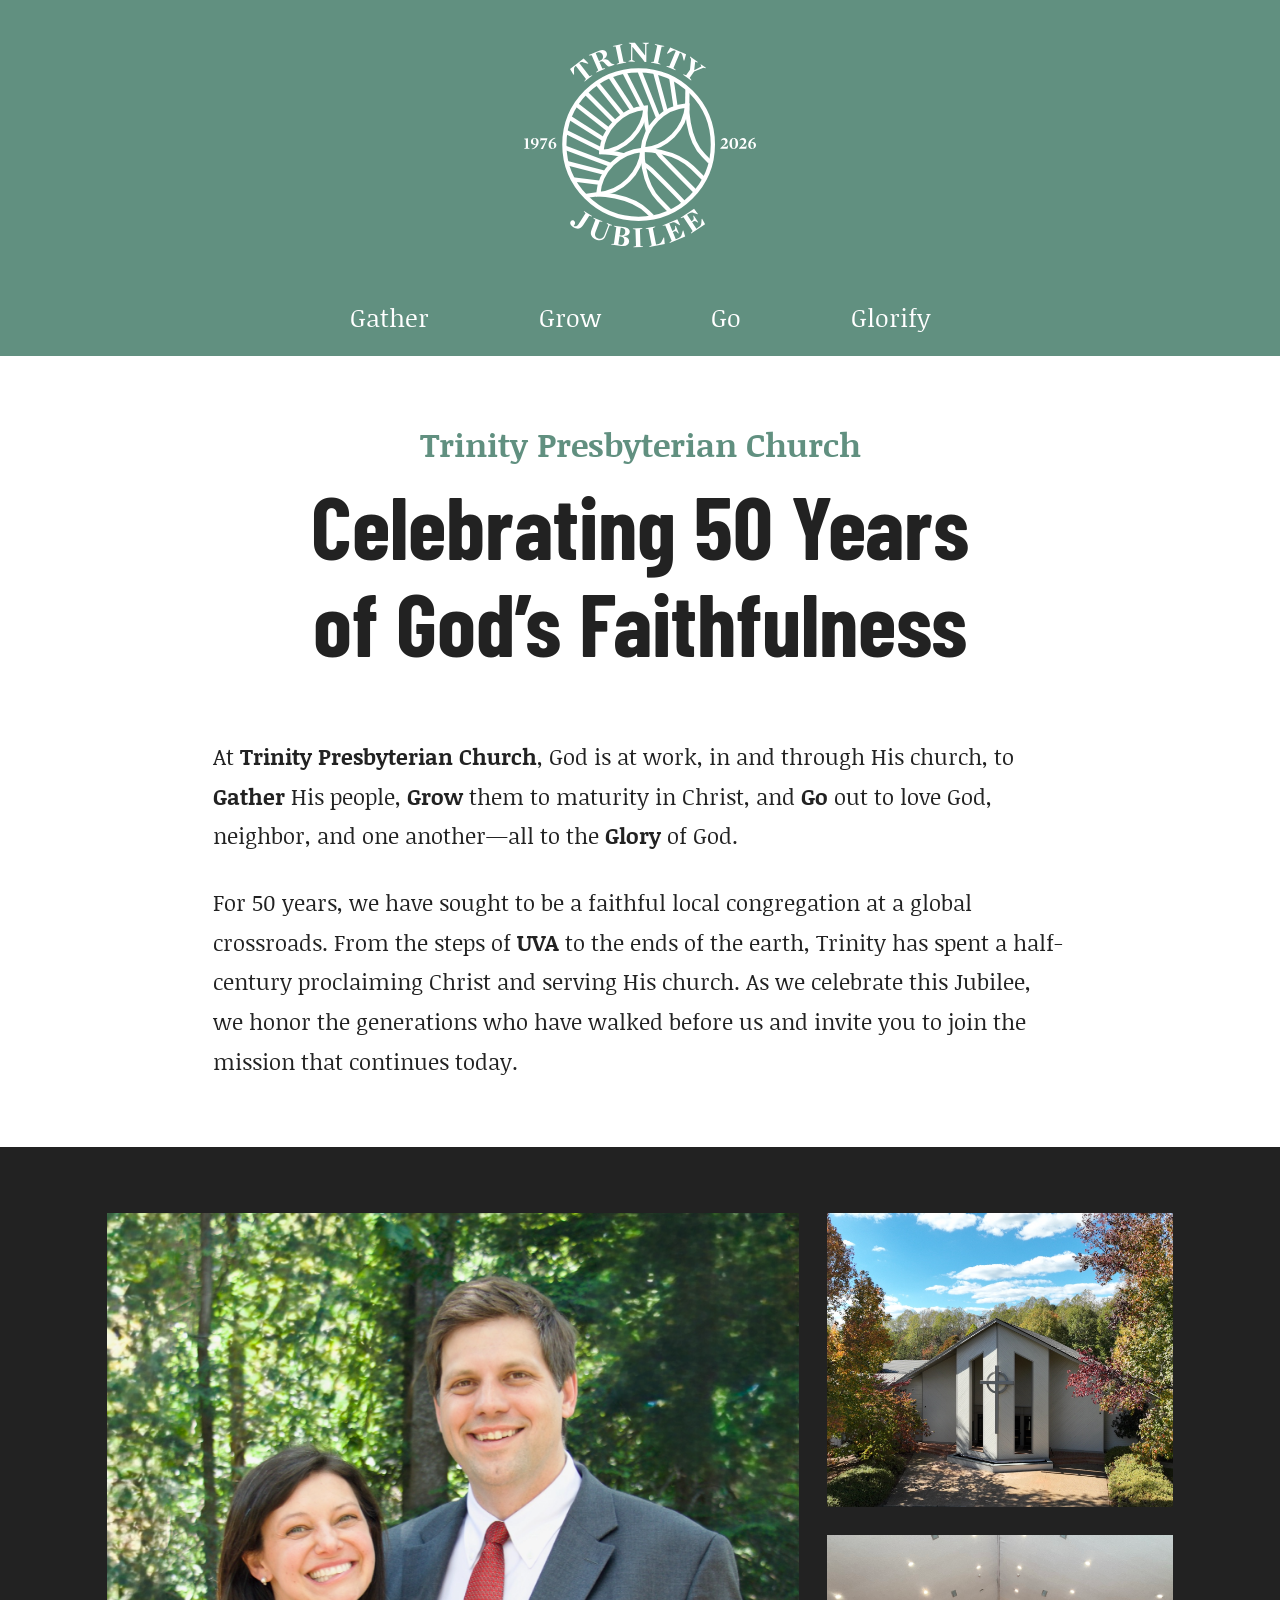
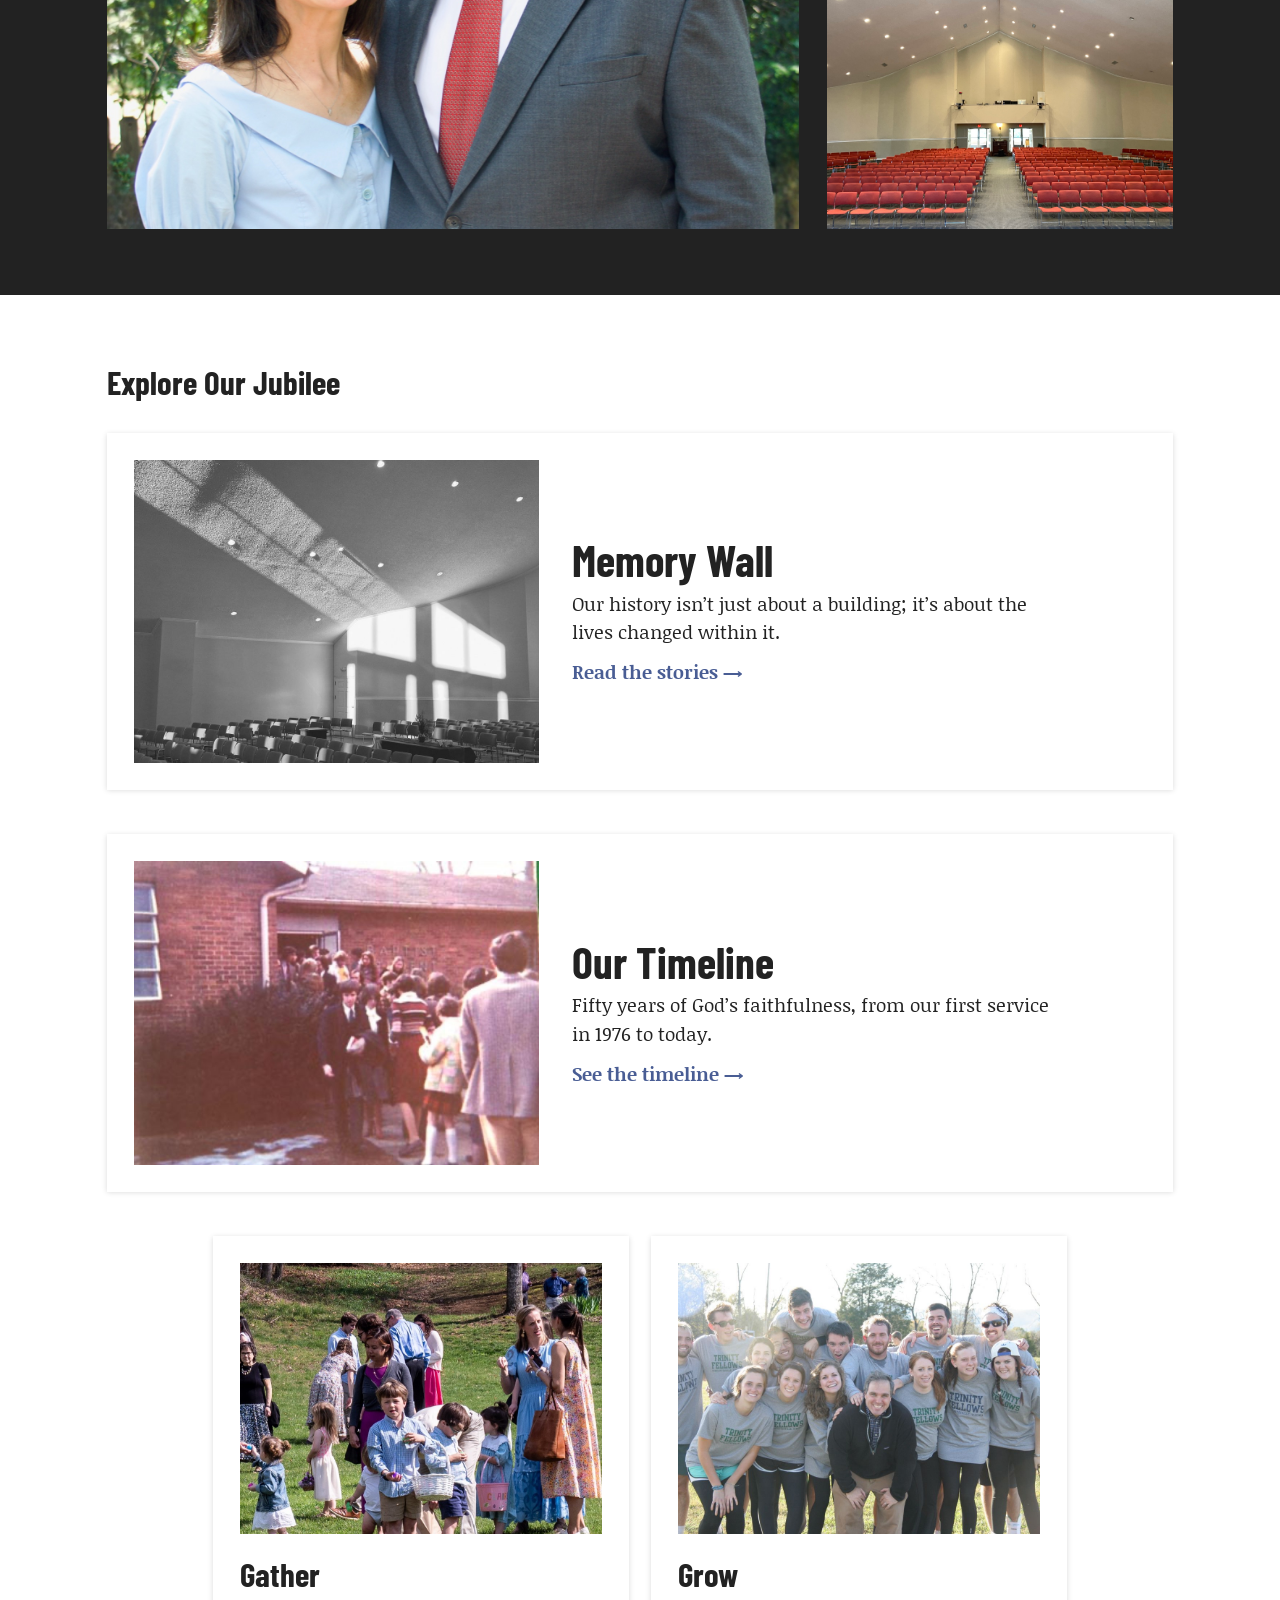
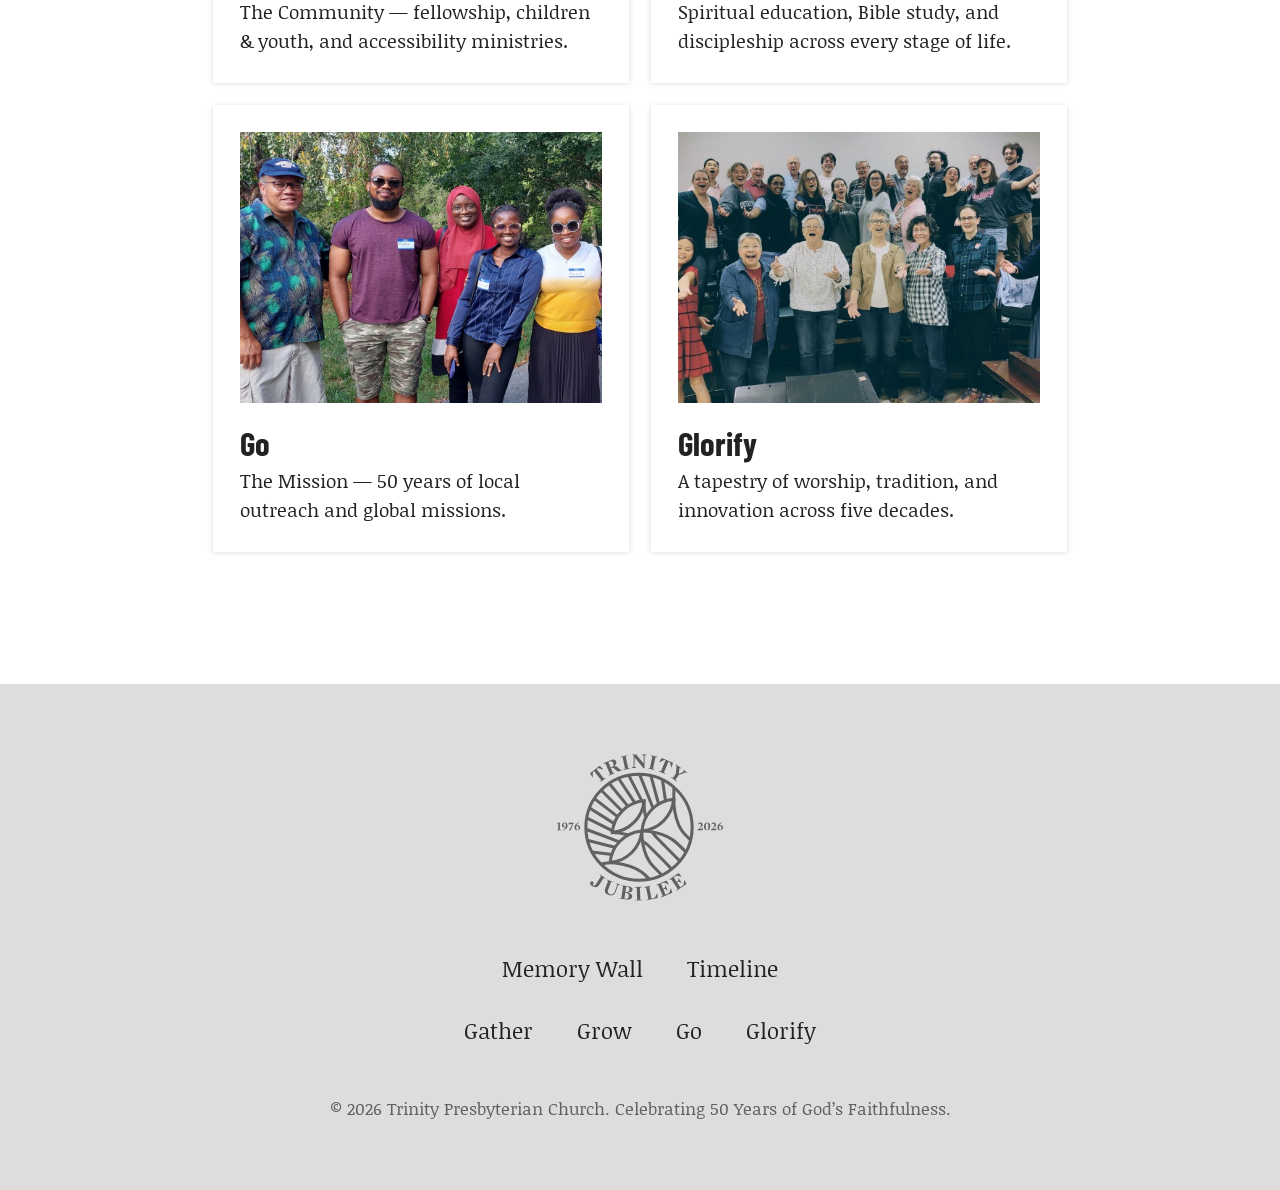
==== commit 420ba567: "Improved alt text, captions; better photo crop alignment; slight speed-up on homepage photo collage" ====
--- a/index.html
+++ b/index.html
@@ -13,16 +13,37 @@
     <meta property="og:type" content="website" />
     <meta property="og:site_name" content="Trinity Presbyterian Church" />
     <meta property="og:url" content="https://jubilee.trinitycville.org/" />
-    <meta property="og:title" content="Trinity Presbyterian Church — Celebrating 50 Years of God’s Faithfulness" />
-    <meta property="og:description" content="Trinity Presbyterian Church is celebrating 50 years of God’s faithfulness — a Jubilee retrospective on Gathering, Growing, Going, and Glorifying." />
-    <meta property="og:image" content="https://jubilee.trinitycville.org/assets/images/og/og-image.jpg" />
+    <meta
+      property="og:title"
+      content="Trinity Presbyterian Church — Celebrating 50 Years of God’s Faithfulness"
+    />
+    <meta
+      property="og:description"
+      content="Trinity Presbyterian Church is celebrating 50 years of God’s faithfulness — a Jubilee retrospective on Gathering, Growing, Going, and Glorifying."
+    />
+    <meta
+      property="og:image"
+      content="https://jubilee.trinitycville.org/assets/images/og/og-image.jpg"
+    />
     <meta property="og:image:width" content="1200" />
     <meta property="og:image:height" content="630" />
-    <meta property="og:image:alt" content="Trinity Presbyterian Church Jubilee, 1976–2026" />
+    <meta
+      property="og:image:alt"
+      content="Trinity Presbyterian Church Jubilee, 1976–2026"
+    />
     <meta name="twitter:card" content="summary_large_image" />
-    <meta name="twitter:title" content="Trinity Presbyterian Church — Celebrating 50 Years of God’s Faithfulness" />
-    <meta name="twitter:description" content="Trinity Presbyterian Church is celebrating 50 years of God’s faithfulness — a Jubilee retrospective on Gathering, Growing, Going, and Glorifying." />
-    <meta name="twitter:image" content="https://jubilee.trinitycville.org/assets/images/og/og-image.jpg" />
+    <meta
+      name="twitter:title"
+      content="Trinity Presbyterian Church — Celebrating 50 Years of God’s Faithfulness"
+    />
+    <meta
+      name="twitter:description"
+      content="Trinity Presbyterian Church is celebrating 50 years of God’s faithfulness — a Jubilee retrospective on Gathering, Growing, Going, and Glorifying."
+    />
+    <meta
+      name="twitter:image"
+      content="https://jubilee.trinitycville.org/assets/images/og/og-image.jpg"
+    />
     <link rel="preconnect" href="https://fonts.googleapis.com" />
     <link rel="preconnect" href="https://fonts.gstatic.com" crossorigin />
     <link
@@ -87,13 +108,25 @@
       <section class="photo-showcase" aria-label="Photo highlights">
         <div class="photo-showcase-grid">
           <div class="photo-showcase-slot photo-showcase-large">
-            <img src="assets/images/home/gallery/chris-and-christen.jpg" alt="Chris and Christen Colquitt" loading="lazy" />
+            <img
+              src="assets/images/home/gallery/chris-and-christen.jpg"
+              alt="Pastor Chris Colquitt with his wife, Christen"
+              loading="lazy"
+            />
           </div>
           <div class="photo-showcase-slot photo-showcase-small">
-            <img src="assets/images/home/gallery/gallery-07.jpg" alt="Trinity Presbyterian Church congregation" loading="lazy" />
+            <img
+              src="assets/images/home/gallery/gallery-07.jpg"
+              alt="The entrance to Trinity Presbyterian Church, after recent exterior renovations."
+              loading="lazy"
+            />
           </div>
           <div class="photo-showcase-slot photo-showcase-small">
-            <img src="assets/images/home/gallery/gallery-13.jpg" alt="Trinity Presbyterian Church congregation" loading="lazy" />
+            <img
+              src="assets/images/home/gallery/gallery-13.jpg"
+              alt="The sanctuary at Trinity Presbyterian Church, featuring the red-orange chairs that served us for decades."
+              loading="lazy"
+            />
           </div>
         </div>
       </section>
@@ -106,15 +139,15 @@
               <div class="photo-frame">
                 <img
                   src="assets/images/home/cards/memory-wall.jpg"
-                  alt=""
+                  alt="A black-and-white photo of the empty Trinity sanctuary, as shadows are cast on the curved wall."
                   loading="lazy"
                 />
               </div>
               <div class="card-text">
                 <h3>Memory Wall</h3>
                 <p>
-                  Our history isn’t just about a building; it’s about the
-                  lives changed within it.
+                  Our history isn’t just about a building; it’s about the lives
+                  changed within it.
                 </p>
                 <p class="card-cta">Read the stories &rarr;</p>
               </div>
@@ -125,15 +158,15 @@
               <div class="photo-frame">
                 <img
                   src="assets/images/home/cards/timeline.jpg"
-                  alt=""
+                  alt="Attendees line up at the entrance to the Baptist Student Union for one of the first services of Trinity Presbyterian Church, 1976."
                   loading="lazy"
                 />
               </div>
               <div class="card-text">
                 <h3>Our Timeline</h3>
                 <p>
-                  Fifty years of God’s faithfulness, from our first service
-                  in 1976 to today.
+                  Fifty years of God’s faithfulness, from our first service in
+                  1976 to today.
                 </p>
                 <p class="card-cta">See the timeline &rarr;</p>
               </div>
@@ -146,7 +179,7 @@
               <div class="photo-frame">
                 <img
                   src="assets/images/home/cards/gather.jpg"
-                  alt=""
+                  alt="Children gather eggs at Easter."
                   loading="lazy"
                 />
               </div>
@@ -162,7 +195,7 @@
               <div class="photo-frame">
                 <img
                   src="assets/images/home/cards/grow.jpg"
-                  alt=""
+                  alt="Trinity Fellows gather for a group photo."
                   loading="lazy"
                 />
               </div>
@@ -178,7 +211,7 @@
               <div class="photo-frame">
                 <img
                   src="assets/images/home/cards/go.jpg"
-                  alt=""
+                  alt="Marty Johnson, on mission."
                   loading="lazy"
                 />
               </div>
@@ -194,7 +227,7 @@
               <div class="photo-frame">
                 <img
                   src="assets/images/home/cards/glorify.jpg"
-                  alt=""
+                  alt="The Trinity choir poses for a photo."
                   loading="lazy"
                 />
               </div>
